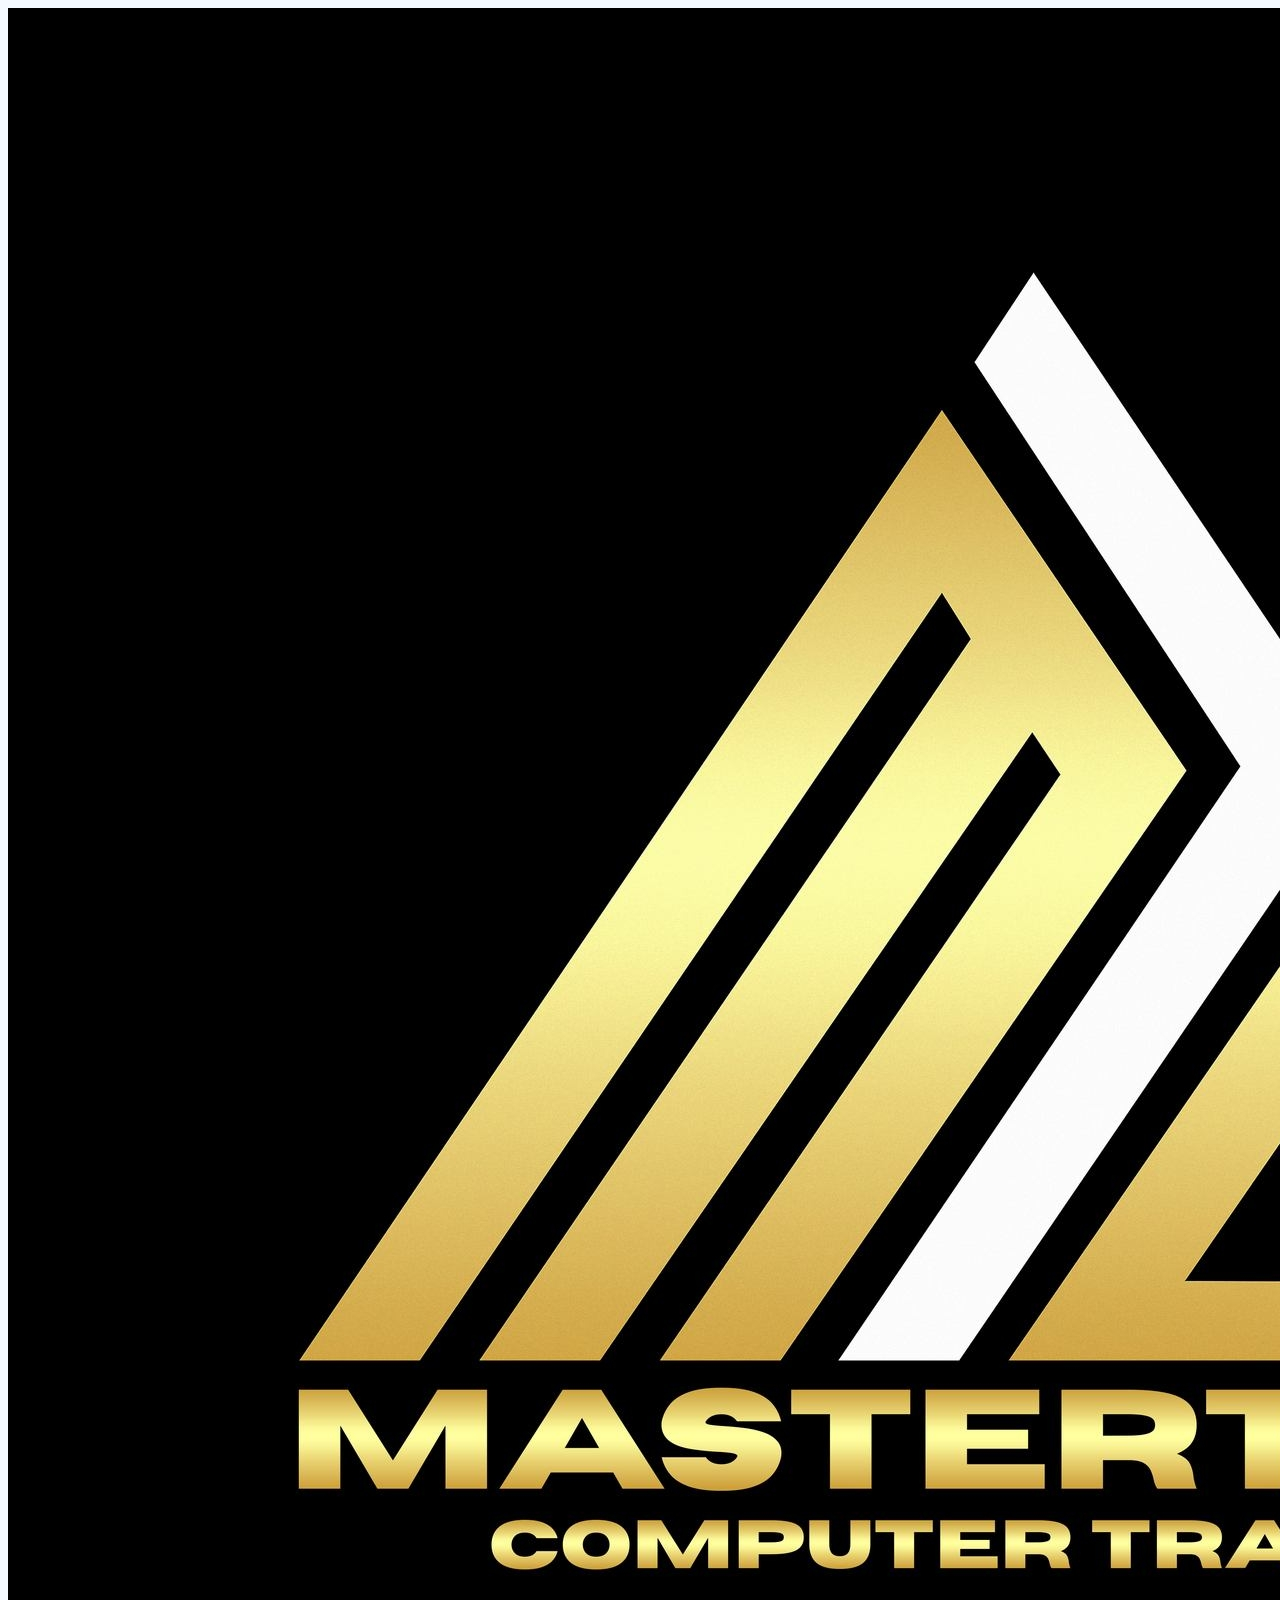
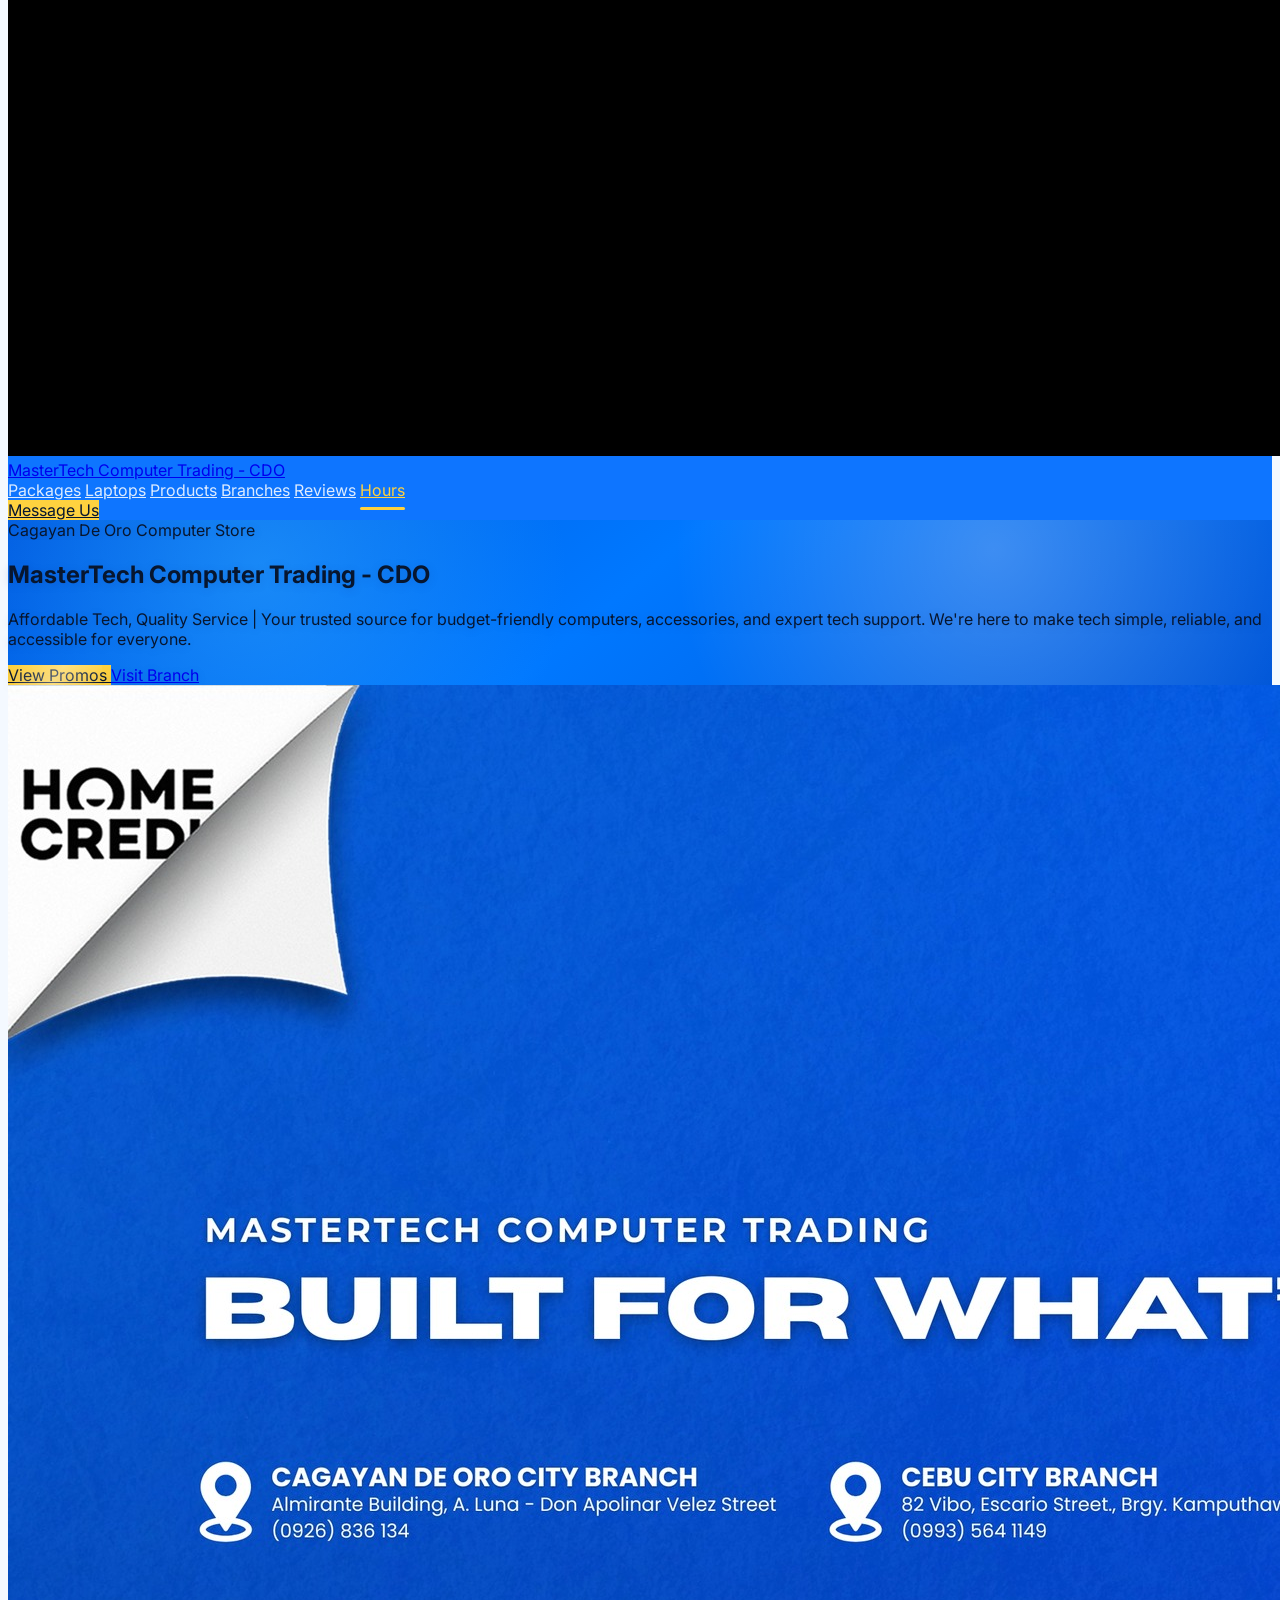
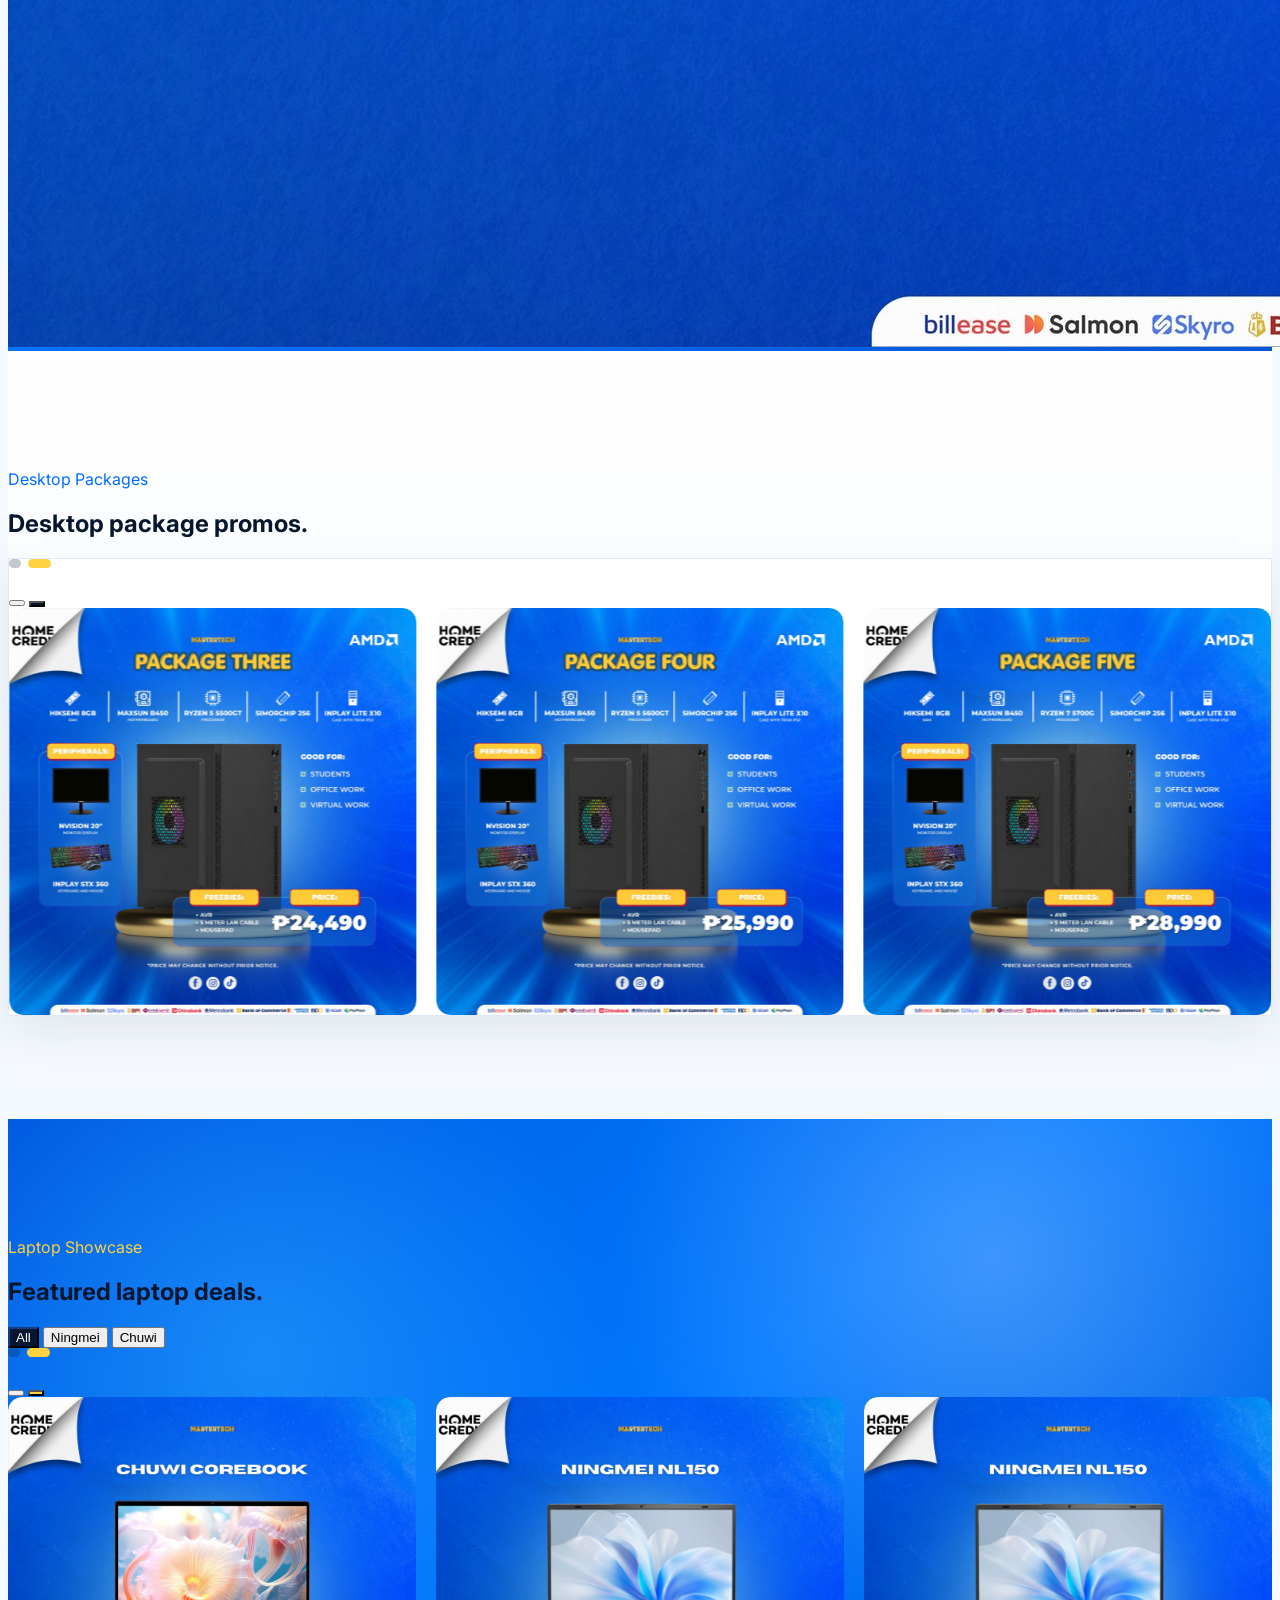
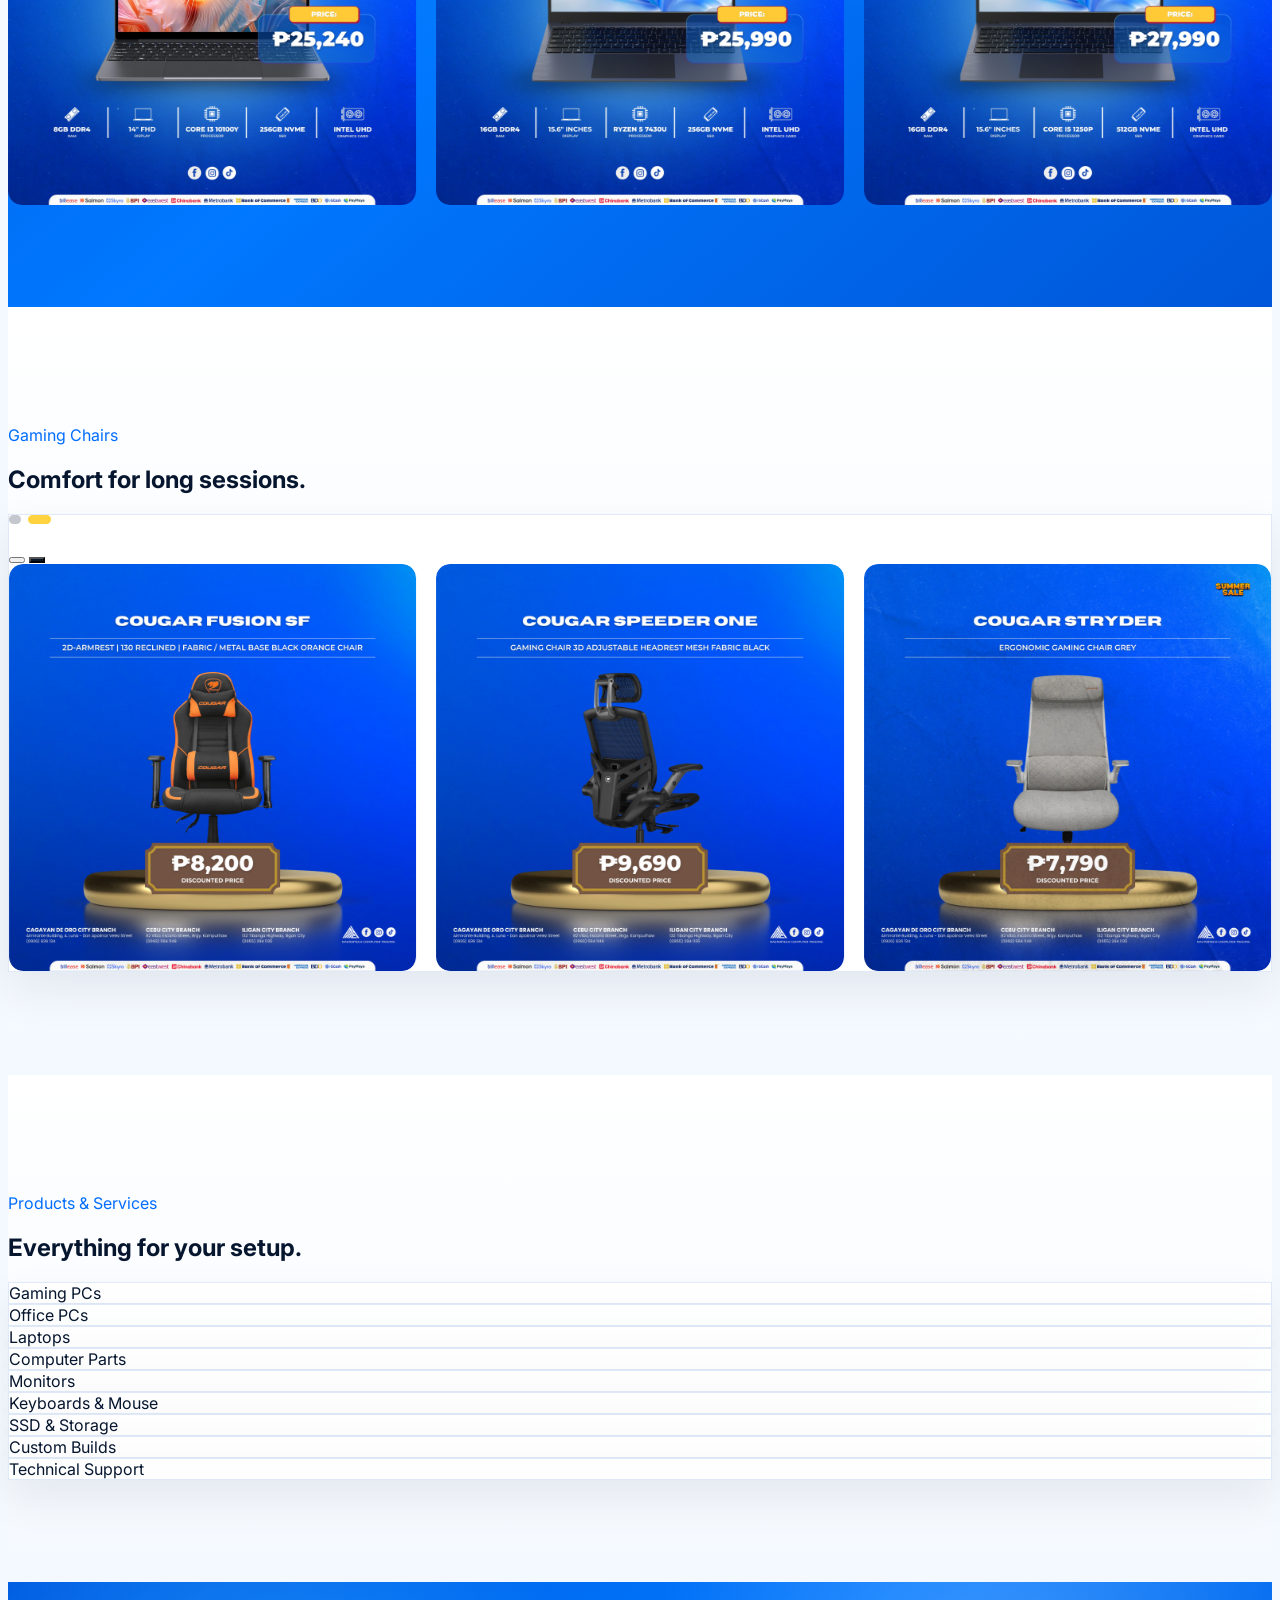
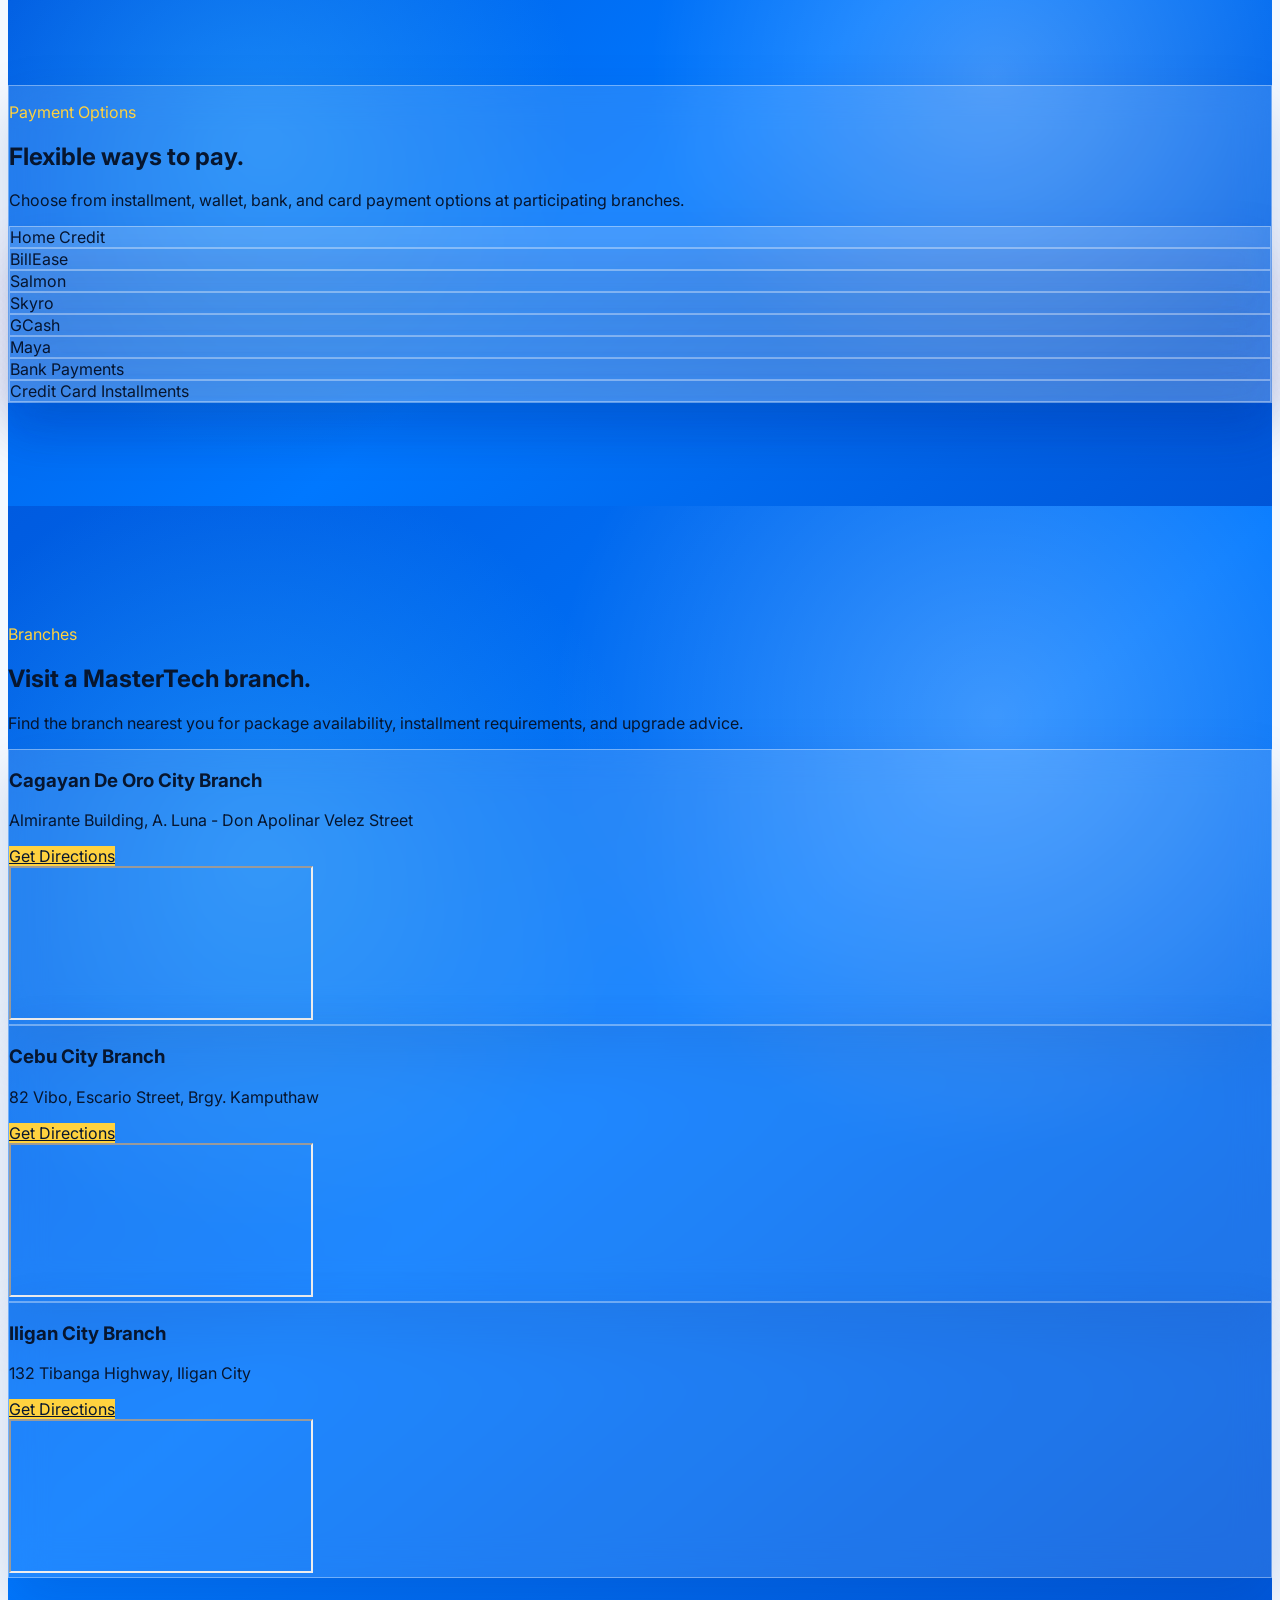
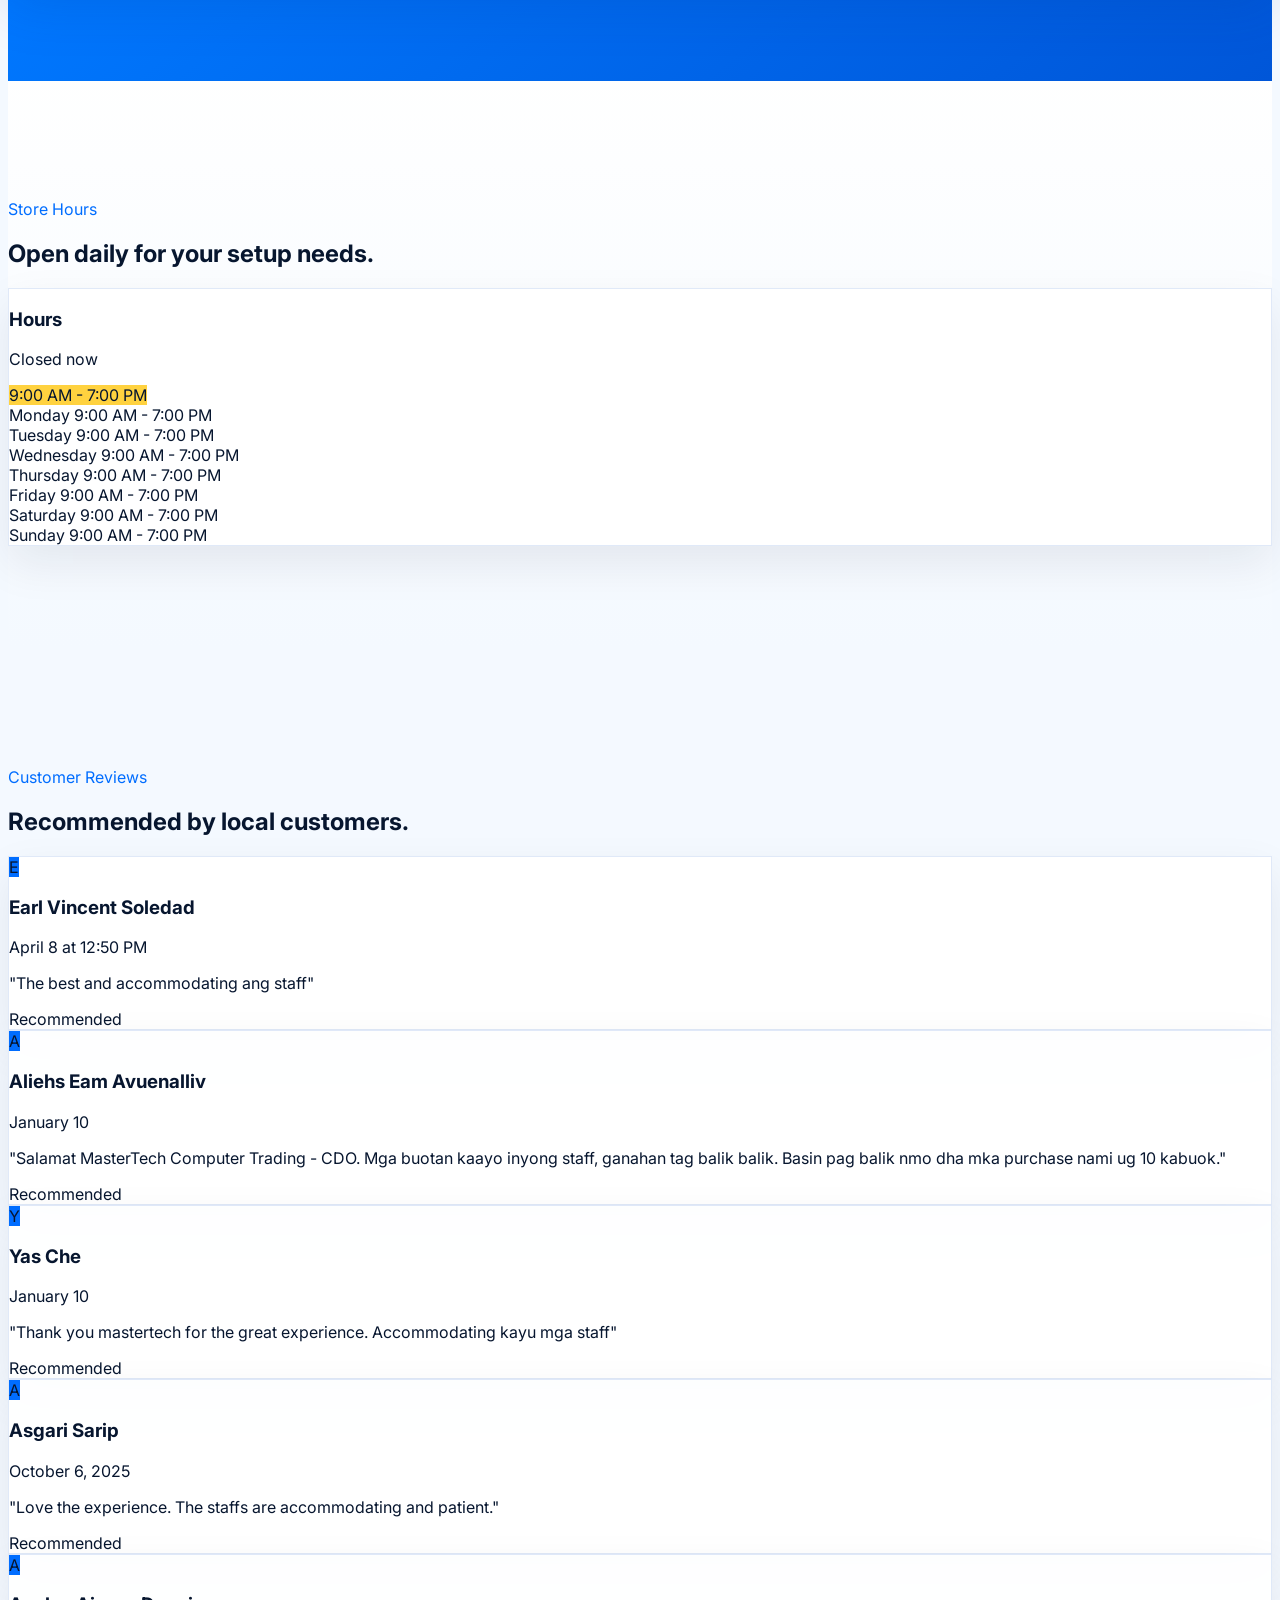
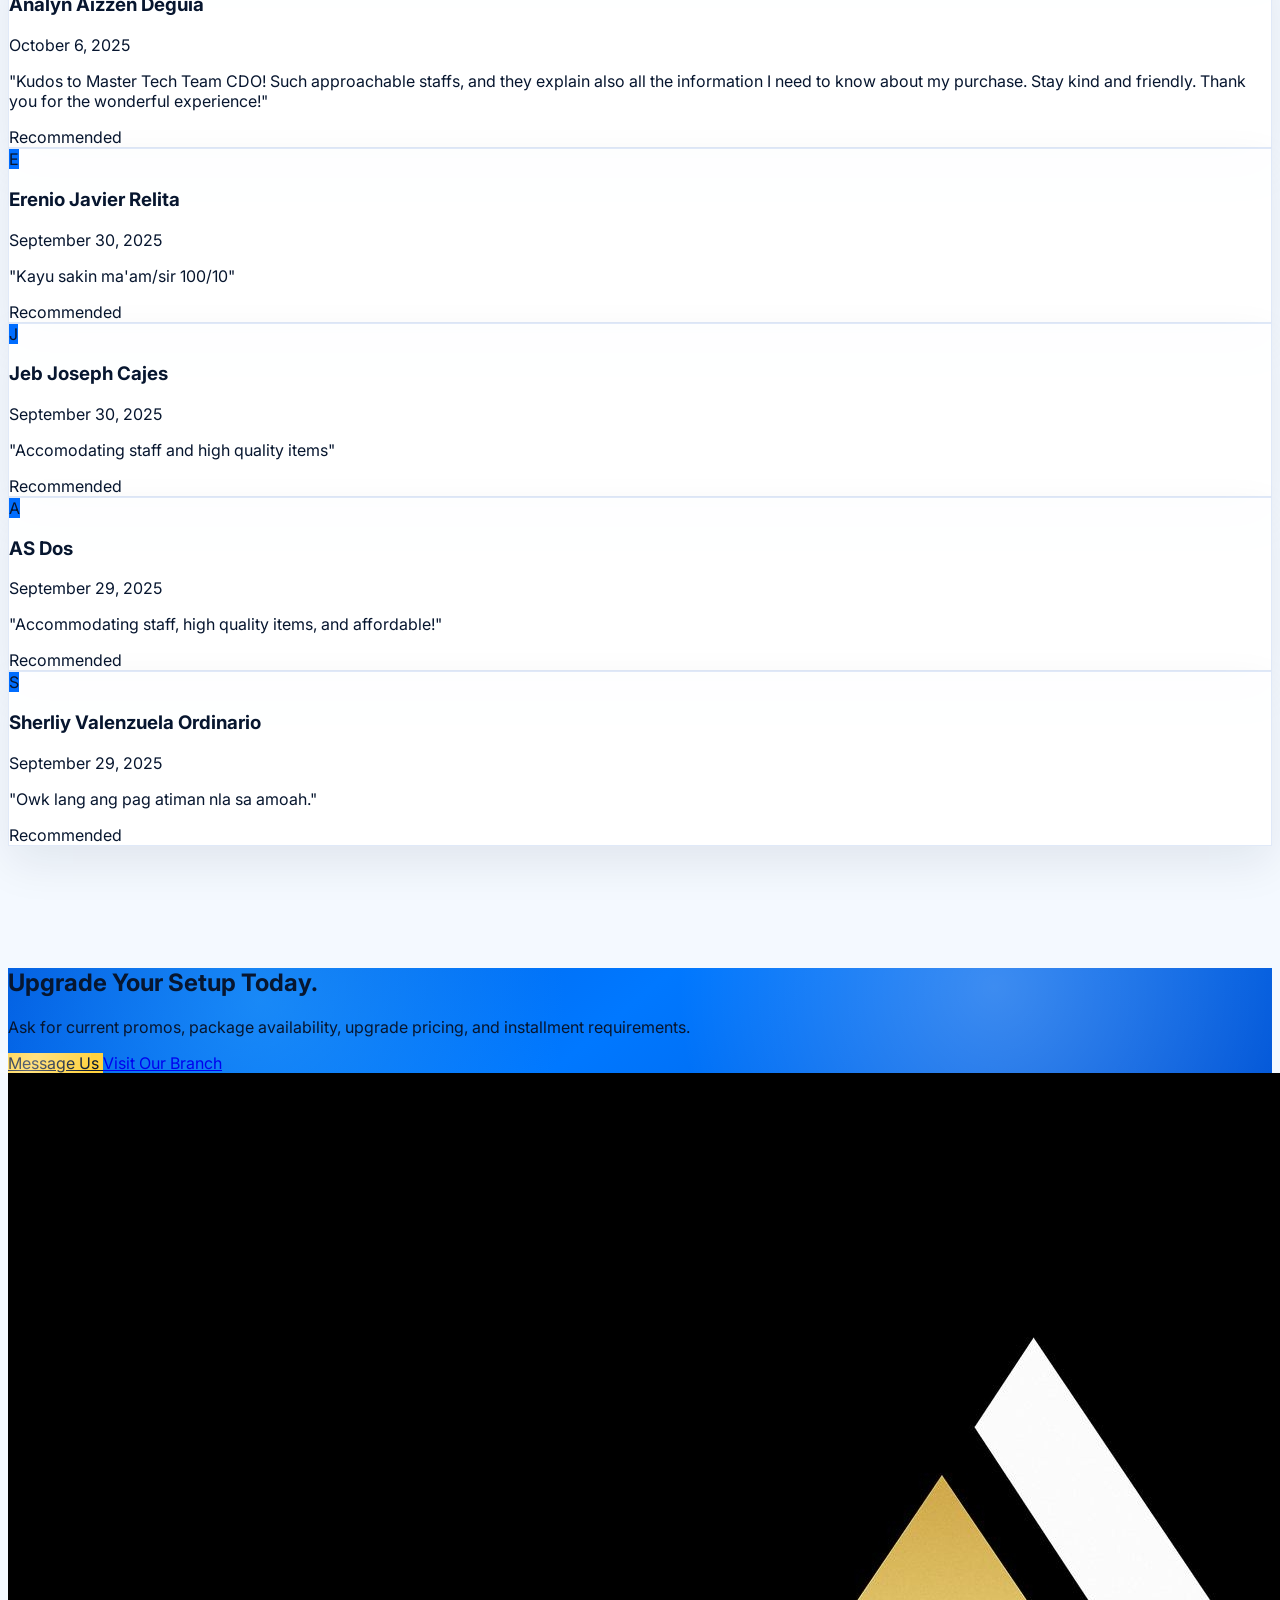
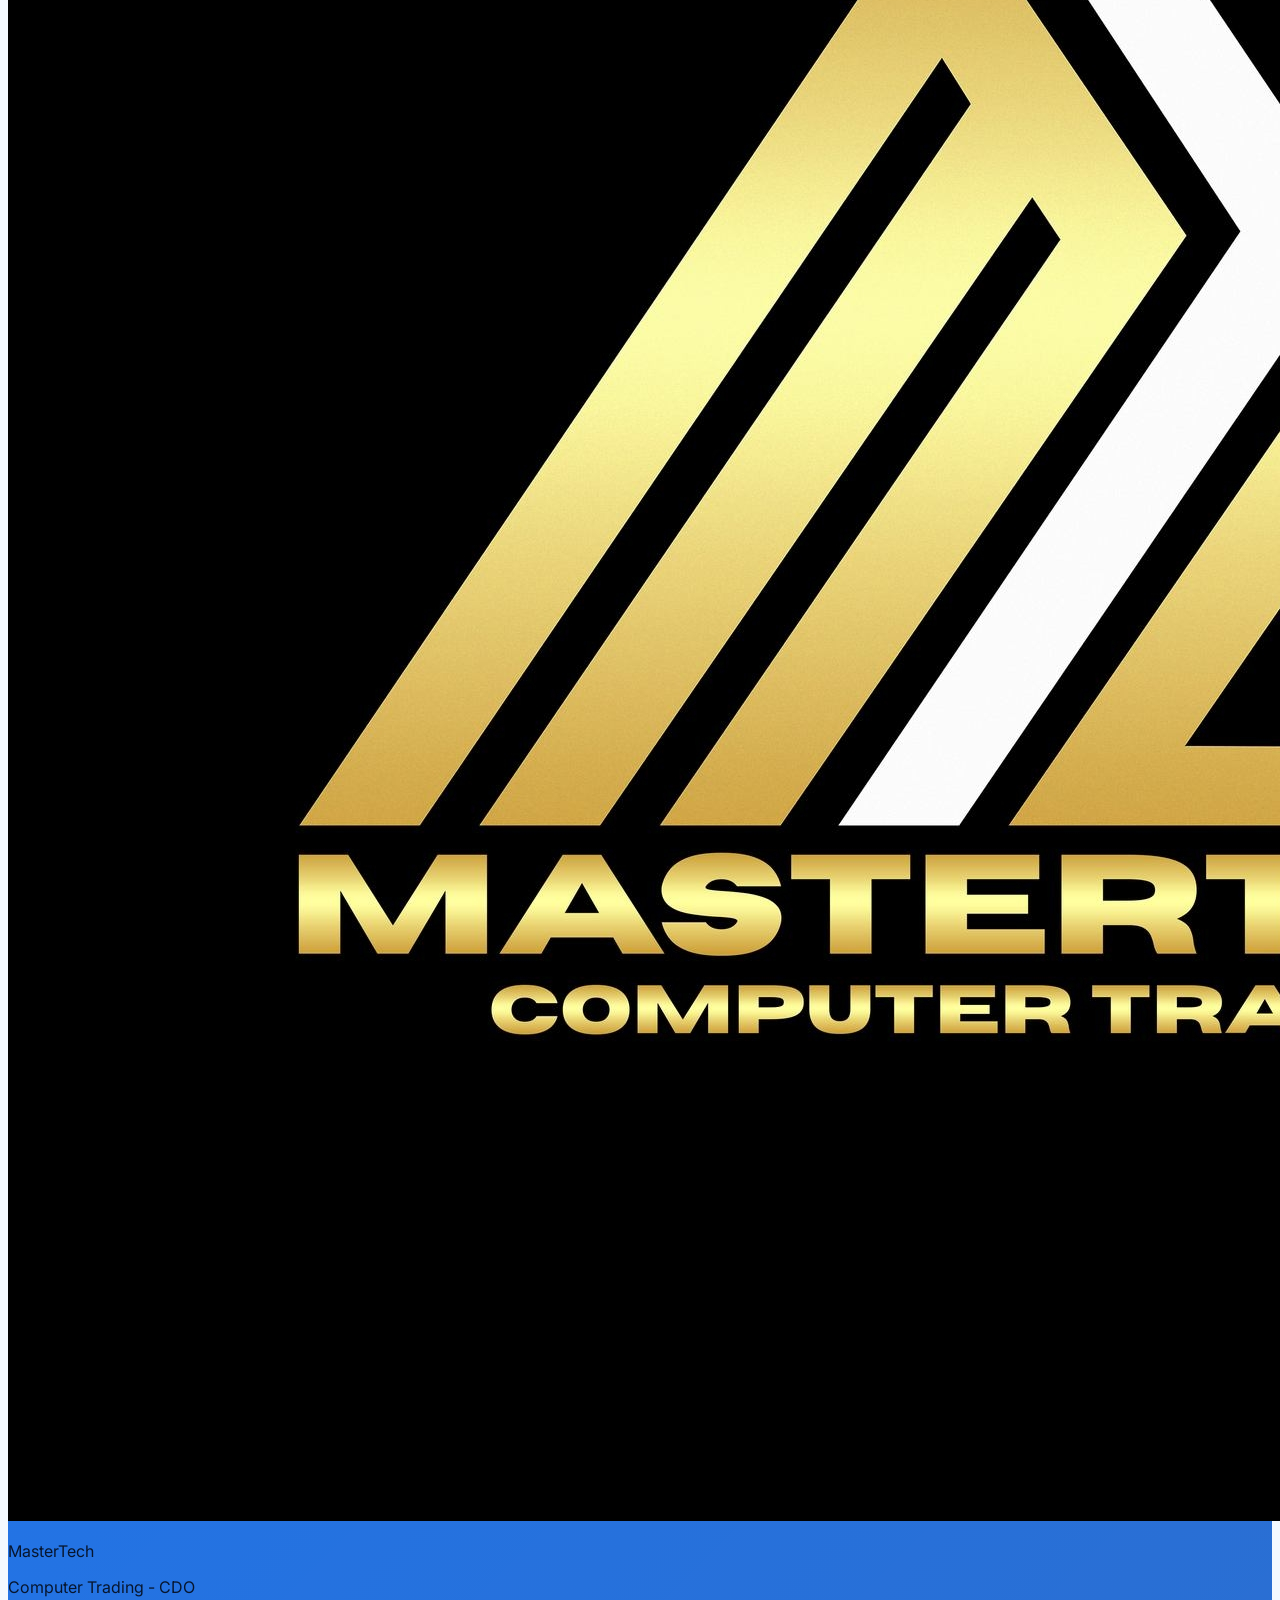
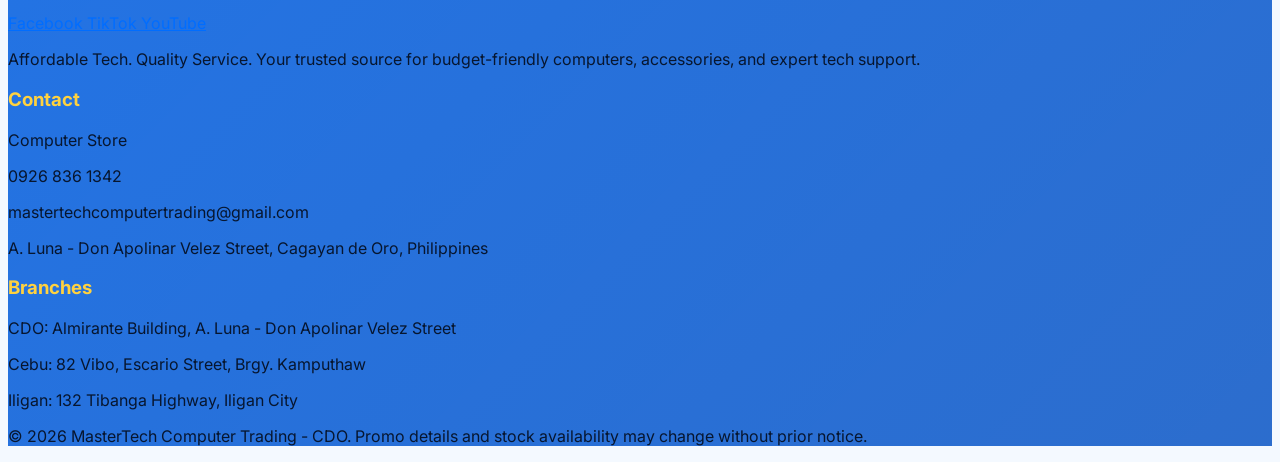
==== index.html @ 81844a00 "first commit" ====
﻿<!doctype html>
<html lang="en">
  <head>
    <meta charset="UTF-8" />
    <meta name="viewport" content="width=device-width, initial-scale=1.0" />
    <title>MasterTech Computer Trading - CDO</title>
    <meta
      name="description"
      content="MasterTech Computer Trading - CDO computer packages, laptops, parts, accessories, payment options, and branches."
    />
    <script src="https://cdn.tailwindcss.com"></script>
    <link rel="preconnect" href="https://fonts.googleapis.com" />
    <link rel="preconnect" href="https://fonts.gstatic.com" crossorigin />
    <link
      href="https://fonts.googleapis.com/css2?family=Inter:wght@500;600;700;800;900&display=swap"
      rel="stylesheet"
    />
    <link href="https://unpkg.com/aos@2.3.1/dist/aos.css" rel="stylesheet" />
    <script>
      tailwind.config = {
        theme: {
          extend: {
            fontFamily: {
              sans: ["Inter", "ui-sans-serif", "system-ui"],
            },
            colors: {
              master: {
                blue: "#006DFF",
                deep: "#004EC2",
                light: "#2DA4FF",
                sky: "#D8EEFF",
                yellow: "#FFD23F",
                ink: "#07162F",
              },
            },
            boxShadow: {
              poster: "0 18px 45px rgba(0, 50, 140, 0.22)",
              product: "0 20px 36px rgba(5, 31, 82, 0.18)",
            },
          },
        },
      };
    </script>
    <link rel="stylesheet" href="styles.css" />
  </head>
  <body>
    <header
      class="fixed inset-x-0 top-0 z-50 border-b border-white/20 bg-master-blue/90 text-white backdrop-blur-xl"
    >
      <nav
        class="mx-auto flex max-w-7xl items-center justify-between px-4 py-3 sm:px-6 lg:px-8"
      >
        <a href="#home" class="flex items-center gap-3">
          <img
            src="assets/logo.jpg"
            alt="MasterTech logo"
            class="h-11 w-11 rounded-xl bg-white object-contain p-1 shadow-md"
          />
          <span class="leading-tight">
            <span class="block text-sm font-black uppercase tracking-wide"
              >MasterTech</span
            >
            <span class="block text-xs font-bold text-white/80"
              >Computer Trading - CDO</span
            >
          </span>
        </a>
        <div class="hidden items-center gap-7 text-sm font-bold md:flex">
          <a href="#packages" class="nav-link">Packages</a>
          <a href="#laptops" class="nav-link">Laptops</a>
          <a href="#services" class="nav-link">Products</a>
          <a href="#branches" class="nav-link">Branches</a>
          <a href="#reviews" class="nav-link">Reviews</a>
          <a href="#hours" class="nav-link">Hours</a>
        </div>
        <a
          href="https://www.facebook.com/MTCT.CDO"
          class="cta-button inline-flex items-center gap-2 rounded-full bg-master-yellow px-5 py-2.5 text-sm font-black text-master-ink shadow-md"
        >
          <i data-lucide="message-circle" class="h-4 w-4"></i>
          Message Us
        </a>
      </nav>
    </header>

    <main>
      <section
        id="home"
        class="blue-poster texture relative overflow-hidden px-4 pb-16 pt-28 text-center text-white sm:px-6 lg:px-8"
      >
        <div class="poster-copy mx-auto max-w-5xl" data-aos="fade-up">
          <div
            class="shine-cycle shine-delay-0 mb-5 inline-flex items-center gap-2 rounded-full border border-white/30 bg-white/15 px-4 py-2 text-xs font-black uppercase tracking-wide backdrop-blur"
          >
            <i data-lucide="cpu" class="h-4 w-4 text-master-yellow"></i>
            Cagayan De Oro Computer Store
          </div>
          <h1
            class="mx-auto max-w-4xl text-5xl font-black leading-[0.98] tracking-normal sm:text-6xl lg:text-7xl"
          >
            MasterTech Computer Trading - CDO
          </h1>
          <p
            class="mx-auto mt-6 max-w-3xl text-lg font-semibold leading-8 text-white/86"
          >
            Affordable Tech, Quality Service | Your trusted source for
            budget-friendly computers, accessories, and expert tech support.
            We're here to make tech simple, reliable, and accessible for
            everyone.
          </p>
          <div class="mt-8 flex flex-col justify-center gap-3 sm:flex-row">
            <a
              href="#packages"
              class="cta-button shine-cycle shine-delay-1 inline-flex items-center justify-center gap-2 rounded-xl bg-master-yellow px-6 py-4 text-sm font-black uppercase text-master-ink shadow-poster"
            >
              View Promos <i data-lucide="arrow-right" class="h-5 w-5"></i>
            </a>
            <a
              href="#branches"
              class="cta-button shine-cycle shine-delay-2 inline-flex items-center justify-center gap-2 rounded-xl border border-white/35 bg-white/15 px-6 py-4 text-sm font-black uppercase text-white backdrop-blur hover:bg-white/22"
            >
              Visit Branch <i data-lucide="map-pin" class="h-5 w-5"></i>
            </a>
          </div>
        </div>
      </section>

      <section class="blue-poster texture">
        <div class="" data-aos="zoom-in">
          <img
            src="assets/hero.jpg"
            alt="MasterTech computer package promotion"
            class="h-auto w-full object-cover"
          />
        </div>
      </section>

      <section id="packages" class="section-pad premium-section">
        <div class="mx-auto max-w-7xl px-4 sm:px-6 lg:px-8">
          <div
            class="mb-10 flex flex-col justify-between gap-5 md:flex-row md:items-end"
            data-aos="fade-up"
          >
            <div>
              <p
                class="text-sm font-black uppercase tracking-wide text-master-blue"
              >
                Desktop Packages
              </p>
              <h2
                class="mt-2 text-4xl font-black tracking-normal text-master-ink sm:text-5xl"
              >
                Desktop package promos.
              </h2>
            </div>
          </div>

          <div
            class="premium-panel rounded-2xl p-4 sm:p-5"
            data-slider="packages"
            data-aos="fade-up"
          >
            <div class="mb-5 flex items-center justify-between gap-3">
              <div
                class="slider-dots"
                data-slider-dots="packages"
                aria-label="Package slider indicators"
              ></div>
              <span
                class="slider-loading"
                data-slider-loading="packages"
                aria-hidden="true"
              ></span>
              <div class="flex gap-2">
                <button
                  class="slider-btn rounded-xl border border-slate-200 bg-white p-3 text-master-ink shadow-sm"
                  type="button"
                  data-slider-prev="packages"
                  aria-label="Previous packages"
                >
                  <i data-lucide="chevron-left" class="h-5 w-5"></i>
                </button>
                <button
                  class="slider-btn rounded-xl bg-master-ink p-3 text-white shadow-sm"
                  type="button"
                  data-slider-next="packages"
                  aria-label="Next packages"
                >
                  <i data-lucide="chevron-right" class="h-5 w-5"></i>
                </button>
              </div>
            </div>
            <div class="slider-viewport">
              <div class="slider-track">
                <div class="slider-item">
                  <img
                    src="assets/package1.jpg"
                    alt="Desktop package promo one"
                    class="promo-image"
                  />
                </div>
                <div class="slider-item">
                  <img
                    src="assets/package2.jpg"
                    alt="Desktop package promo two"
                    class="promo-image"
                  />
                </div>
                <div class="slider-item">
                  <img
                    src="assets/package3.jpg"
                    alt="Desktop package promo three"
                    class="promo-image"
                  />
                </div>
                <div class="slider-item">
                  <img
                    src="assets/package4.jpg"
                    alt="Desktop package promo four"
                    class="promo-image"
                  />
                </div>
                <div class="slider-item">
                  <img
                    src="assets/package5.jpg"
                    alt="Desktop package promo five"
                    class="promo-image"
                  />
                </div>
              </div>
            </div>
          </div>
        </div>
      </section>

      <section
        id="laptops"
        class="blue-poster texture section-pad overflow-hidden text-white"
      >
        <div class="mx-auto max-w-7xl px-4 sm:px-6 lg:px-8">
          <div
            class="mb-10 flex flex-col justify-between gap-4 lg:flex-row lg:items-end"
            data-aos="fade-up"
          >
            <div>
              <p
                class="text-sm font-black uppercase tracking-wide text-master-yellow"
              >
                Laptop Showcase
              </p>
              <h2 class="mt-2 text-4xl font-black tracking-normal sm:text-5xl">
                Featured laptop deals.
              </h2>
            </div>
            <div class="flex flex-wrap gap-2">
              <button
                class="category-btn is-active rounded-xl border border-white/30 bg-white/15 px-4 py-2 text-sm font-black text-white backdrop-blur"
                type="button"
                data-slider-filter="laptops"
                data-category="all"
              >
                All
              </button>
              <button
                class="category-btn rounded-xl border border-white/30 bg-white/15 px-4 py-2 text-sm font-black text-white backdrop-blur"
                type="button"
                data-slider-filter="laptops"
                data-category="ningmei"
              >
                Ningmei
              </button>
              <button
                class="category-btn rounded-xl border border-white/30 bg-white/15 px-4 py-2 text-sm font-black text-white backdrop-blur"
                type="button"
                data-slider-filter="laptops"
                data-category="chuwi"
              >
                Chuwi
              </button>
            </div>
          </div>

          <div
            class="rounded-2xl border border-white/20 bg-white/12 p-4 shadow-poster backdrop-blur-sm"
            data-slider="laptops"
            data-aos="fade-up"
          >
            <div class="mb-5 flex items-center justify-between gap-3">
              <div
                class="slider-dots"
                data-slider-dots="laptops"
                aria-label="Laptop slider indicators"
              ></div>
              <span
                class="slider-loading"
                data-slider-loading="laptops"
                aria-hidden="true"
              ></span>
              <div class="flex gap-2">
                <button
                  class="slider-btn rounded-xl border border-white/30 bg-white p-3 text-master-ink shadow-sm"
                  type="button"
                  data-slider-prev="laptops"
                  aria-label="Previous laptops"
                >
                  <i data-lucide="chevron-left" class="h-5 w-5"></i>
                </button>
                <button
                  class="slider-btn rounded-xl bg-master-yellow p-3 text-master-ink shadow-sm"
                  type="button"
                  data-slider-next="laptops"
                  aria-label="Next laptops"
                >
                  <i data-lucide="chevron-right" class="h-5 w-5"></i>
                </button>
              </div>
            </div>
            <div class="slider-viewport">
              <div class="slider-track">
                <div class="slider-item" data-category="ningmei">
                  <img
                    src="assets/laptop1.jpg"
                    alt="Ningmei laptop promo one"
                    class="promo-image"
                  />
                </div>
                <div class="slider-item" data-category="ningmei">
                  <img
                    src="assets/laptop2.jpg"
                    alt="Ningmei laptop promo two"
                    class="promo-image"
                  />
                </div>
                <div class="slider-item" data-category="chuwi">
                  <img
                    src="assets/laptop3.jpg"
                    alt="Chuwi laptop promo"
                    class="promo-image"
                  />
                </div>
                <div class="slider-item" data-category="ningmei">
                  <img
                    src="assets/laptop4.jpg"
                    alt="Ningmei laptop promo four"
                    class="promo-image"
                  />
                </div>
                <div class="slider-item" data-category="ningmei">
                  <img
                    src="assets/laptop5.jpg"
                    alt="Ningmei laptop promo five"
                    class="promo-image"
                  />
                </div>
              </div>
            </div>
          </div>
        </div>
      </section>

      <section id="chairs" class="section-pad premium-section">
        <div class="mx-auto max-w-7xl px-4 sm:px-6 lg:px-8">
          <div
            class="mb-10 flex flex-col justify-between gap-5 md:flex-row md:items-end"
            data-aos="fade-up"
          >
            <div>
              <p
                class="text-sm font-black uppercase tracking-wide text-master-blue"
              >
                Gaming Chairs
              </p>
              <h2
                class="mt-2 text-4xl font-black tracking-normal text-master-ink sm:text-5xl"
              >
                Comfort for long sessions.
              </h2>
            </div>
          </div>

          <div
            class="premium-panel rounded-2xl p-4 sm:p-5"
            data-slider="chairs"
            data-aos="fade-up"
          >
            <div class="mb-5 flex items-center justify-between gap-3">
              <div
                class="slider-dots"
                data-slider-dots="chairs"
                aria-label="Gaming chair slider indicators"
              ></div>
              <span
                class="slider-loading"
                data-slider-loading="chairs"
                aria-hidden="true"
              ></span>
              <div class="flex gap-2">
                <button
                  class="slider-btn rounded-xl border border-slate-200 bg-white p-3 text-master-ink shadow-sm"
                  type="button"
                  data-slider-prev="chairs"
                  aria-label="Previous gaming chairs"
                >
                  <i data-lucide="chevron-left" class="h-5 w-5"></i>
                </button>
                <button
                  class="slider-btn rounded-xl bg-master-ink p-3 text-white shadow-sm"
                  type="button"
                  data-slider-next="chairs"
                  aria-label="Next gaming chairs"
                >
                  <i data-lucide="chevron-right" class="h-5 w-5"></i>
                </button>
              </div>
            </div>
            <div class="slider-viewport">
              <div class="slider-track">
                <div class="slider-item">
                  <img
                    src="assets/gamingchair1.jpg"
                    alt="Gaming chair promo one"
                    class="promo-image"
                  />
                </div>
                <div class="slider-item">
                  <img
                    src="assets/gamingchair2.jpg"
                    alt="Gaming chair promo two"
                    class="promo-image"
                  />
                </div>
                <div class="slider-item">
                  <img
                    src="assets/gamingchair3.jpg"
                    alt="Gaming chair promo three"
                    class="promo-image"
                  />
                </div>
                <div class="slider-item">
                  <img
                    src="assets/gamingchair4.jpg"
                    alt="Gaming chair promo four"
                    class="promo-image"
                  />
                </div>
                <div class="slider-item">
                  <img
                    src="assets/gamingchair5.jpg"
                    alt="Gaming chair promo five"
                    class="promo-image"
                  />
                </div>
                <div class="slider-item">
                  <img
                    src="assets/gamingchair6.jpg"
                    alt="Gaming chair promo six"
                    class="promo-image"
                  />
                </div>
              </div>
            </div>
          </div>
        </div>
      </section>

      <section id="services" class="section-pad premium-section">
        <div class="mx-auto max-w-7xl px-4 sm:px-6 lg:px-8">
          <div class="mb-10 text-center" data-aos="fade-up">
            <p
              class="text-sm font-black uppercase tracking-wide text-master-blue"
            >
              Products & Services
            </p>
            <h2
              class="mt-2 text-4xl font-black tracking-normal text-master-ink sm:text-5xl"
            >
              Everything for your setup.
            </h2>
          </div>
          <div class="grid gap-4 sm:grid-cols-2 lg:grid-cols-3">
            <service-item icon="gamepad-2" text="Gaming PCs"></service-item>
            <service-item icon="briefcase" text="Office PCs"></service-item>
            <service-item icon="laptop" text="Laptops"></service-item>
            <service-item icon="cpu" text="Computer Parts"></service-item>
            <service-item icon="monitor" text="Monitors"></service-item>
            <service-item
              icon="keyboard"
              text="Keyboards & Mouse"
            ></service-item>
            <service-item icon="hard-drive" text="SSD & Storage"></service-item>
            <service-item icon="settings-2" text="Custom Builds"></service-item>
            <service-item icon="wrench" text="Technical Support"></service-item>
          </div>
        </div>
      </section>

      <section class="section-pad blue-poster texture">
        <div class="mx-auto max-w-7xl px-4 sm:px-6 lg:px-8">
          <div
            class="glass-card-light overflow-hidden rounded-2xl text-white"
            data-aos="zoom-in"
          >
            <div class="grid lg:grid-cols-[0.9fr_1.1fr]">
              <div class="p-6 sm:p-8 lg:p-10">
                <p
                  class="text-sm font-black uppercase tracking-wide text-master-yellow"
                >
                  Payment Options
                </p>
                <h2 class="mt-2 text-3xl font-black sm:text-4xl">
                  Flexible ways to pay.
                </h2>
                <p
                  class="mt-4 max-w-md text-sm font-semibold leading-7 text-white/82"
                >
                  Choose from installment, wallet, bank, and card payment
                  options at participating branches.
                </p>
                <div class="mt-8 grid max-w-sm grid-cols-3 gap-3 text-center">
                  <span class="rounded-xl bg-white/15 p-4 backdrop-blur"
                    ><i
                      data-lucide="wallet-cards"
                      class="mx-auto h-6 w-6 text-master-yellow"
                    ></i
                  ></span>
                  <span class="rounded-xl bg-white/15 p-4 backdrop-blur"
                    ><i
                      data-lucide="credit-card"
                      class="mx-auto h-6 w-6 text-master-yellow"
                    ></i
                  ></span>
                  <span class="rounded-xl bg-white/15 p-4 backdrop-blur"
                    ><i
                      data-lucide="landmark"
                      class="mx-auto h-6 w-6 text-master-yellow"
                    ></i
                  ></span>
                </div>
              </div>
              <div
                class="grid gap-3 p-6 backdrop-blur sm:grid-cols-2 sm:p-8 lg:p-10"
              >
                <pay-option text="Home Credit"></pay-option>
                <pay-option text="BillEase"></pay-option>
                <pay-option text="Salmon"></pay-option>
                <pay-option text="Skyro"></pay-option>
                <pay-option text="GCash"></pay-option>
                <pay-option text="Maya"></pay-option>
                <pay-option text="Bank Payments"></pay-option>
                <pay-option text="Credit Card Installments"></pay-option>
              </div>
            </div>
          </div>
        </div>
      </section>

      <section id="branches" class="blue-poster texture section-pad text-white">
        <div class="mx-auto max-w-7xl px-4 sm:px-6 lg:px-8">
          <div class="mb-10 max-w-3xl" data-aos="fade-up">
            <p
              class="text-sm font-black uppercase tracking-wide text-master-yellow"
            >
              Branches
            </p>
            <h2 class="mt-2 text-4xl font-black tracking-normal sm:text-5xl">
              Visit a MasterTech branch.
            </h2>
            <p class="mt-4 text-base font-semibold leading-7 text-white/78">
              Find the branch nearest you for package availability, installment
              requirements, and upgrade advice.
            </p>
          </div>
          <div class="grid gap-6">
            <branch-card
              city="Cagayan De Oro City Branch"
              address="Almirante Building, A. Luna - Don Apolinar Velez Street"
              map="Almirante Building, A. Luna Don Apolinar Velez Street, Cagayan de Oro, Philippines"
            ></branch-card>
            <branch-card
              city="Cebu City Branch"
              address="82 Vibo, Escario Street, Brgy. Kamputhaw"
              map="82 Vibo, Escario Street, Brgy. Kamputhaw, Cebu City, Philippines"
            ></branch-card>
            <branch-card
              city="Iligan City Branch"
              address="132 Tibanga Highway, Iligan City"
              map="132 Tibanga Highway, Iligan City, Philippines"
            ></branch-card>
          </div>
        </div>
      </section>

      <section id="hours" class="section-pad premium-section">
        <div class="mx-auto max-w-5xl px-4 text-center sm:px-6 lg:px-8">
          <div data-aos="fade-up">
            <p
              class="text-sm font-black uppercase tracking-wide text-master-blue"
            >
              Store Hours
            </p>
            <h2
              class="mx-auto mt-2 max-w-4xl text-4xl font-black tracking-normal text-master-ink sm:text-5xl"
            >
              Open daily for your setup needs.
            </h2>
          </div>
          <div
            class="premium-panel mx-auto mt-10 max-w-4xl rounded-2xl p-5 text-left sm:p-6"
            data-aos="fade-up"
            data-aos-delay="100"
          >
            <div
              class="mb-5 flex items-center justify-between border-b border-blue-100 pb-5"
            >
              <div class="flex items-center gap-3">
                <span
                  class="grid h-11 w-11 place-items-center rounded-xl bg-master-blue text-white"
                  ><i data-lucide="clock" class="h-5 w-5"></i
                ></span>
                <div>
                  <h3 class="text-xl font-black text-master-ink">Hours</h3>
                  <p class="text-sm font-bold text-red-500" data-hours-status>
                    Closed now
                  </p>
                </div>
              </div>
              <span
                class="rounded-xl bg-master-yellow px-4 py-2 text-sm font-black text-master-ink"
                >9:00 AM - 7:00 PM</span
              >
            </div>
            <div
              class="grid gap-3 text-sm font-bold text-slate-700 sm:grid-cols-2"
            >
              <schedule-row
                day="Monday"
                time="9:00 AM - 7:00 PM"
              ></schedule-row>
              <schedule-row
                day="Tuesday"
                time="9:00 AM - 7:00 PM"
              ></schedule-row>
              <schedule-row
                day="Wednesday"
                time="9:00 AM - 7:00 PM"
              ></schedule-row>
              <schedule-row
                day="Thursday"
                time="9:00 AM - 7:00 PM"
              ></schedule-row>
              <schedule-row
                day="Friday"
                time="9:00 AM - 7:00 PM"
              ></schedule-row>
              <schedule-row
                day="Saturday"
                time="9:00 AM - 7:00 PM"
              ></schedule-row>
              <schedule-row
                day="Sunday"
                time="9:00 AM - 7:00 PM"
              ></schedule-row>
            </div>
          </div>
        </div>
      </section>

      <section id="reviews" class="section-pad bg-white">
        <div class="mx-auto max-w-7xl px-4 sm:px-6 lg:px-8">
          <div
            class="mb-10 flex flex-col justify-between gap-4 lg:flex-row lg:items-end"
            data-aos="fade-up"
          >
            <div>
              <p
                class="text-sm font-black uppercase tracking-wide text-master-blue"
              >
                Customer Reviews
              </p>
              <h2
                class="mt-2 text-4xl font-black tracking-normal text-master-ink sm:text-5xl"
              >
                Recommended by local customers.
              </h2>
            </div>
          </div>

          <div class="grid gap-5 md:grid-cols-2 xl:grid-cols-3">
            <review-card
              name="Earl Vincent Soledad"
              date="April 8 at 12:50 PM"
              quote="The best and accommodating ang staff"
            ></review-card>
            <review-card
              name="Aliehs Eam Avuenalliv"
              date="January 10"
              quote="Salamat MasterTech Computer Trading - CDO. Mga buotan kaayo inyong staff, ganahan tag balik balik. Basin pag balik nmo dha mka purchase nami ug 10 kabuok."
            ></review-card>
            <review-card
              name="Yas Che"
              date="January 10"
              quote="Thank you mastertech for the great experience. Accommodating kayu mga staff"
            ></review-card>
            <review-card
              name="Asgari Sarip"
              date="October 6, 2025"
              quote="Love the experience. The staffs are accommodating and patient."
            ></review-card>
            <review-card
              name="Analyn Aizzen Deguia"
              date="October 6, 2025"
              quote="Kudos to Master Tech Team CDO! Such approachable staffs, and they explain also all the information I need to know about my purchase. Stay kind and friendly. Thank you for the wonderful experience!"
            ></review-card>
            <review-card
              name="Erenio Javier Relita"
              date="September 30, 2025"
              quote="Kayu sakin ma'am/sir 100/10"
            ></review-card>
            <review-card
              name="Jeb Joseph Cajes"
              date="September 30, 2025"
              quote="Accomodating staff and high quality items"
            ></review-card>
            <review-card
              name="AS Dos"
              date="September 29, 2025"
              quote="Accommodating staff, high quality items, and affordable!"
            ></review-card>
            <review-card
              name="Sherliy Valenzuela Ordinario"
              date="September 29, 2025"
              quote="Owk lang ang pag atiman nla sa amoah."
            ></review-card>
          </div>
        </div>
      </section>

      <section
        id="cta"
        class="blue-poster texture px-4 py-16 text-white sm:px-6 lg:px-8"
      >
        <div
          class="mx-auto flex max-w-5xl flex-col items-center text-center"
          data-aos="fade-up"
        >
          <h2 class="text-4xl font-black tracking-normal sm:text-6xl">
            Upgrade Your Setup Today.
          </h2>
          <p
            class="mt-4 max-w-xl text-base font-semibold leading-7 text-white/80"
          >
            Ask for current promos, package availability, upgrade pricing, and
            installment requirements.
          </p>
          <div class="mt-8 flex flex-col gap-3 sm:flex-row">
            <a
              href="https://www.facebook.com/MTCT.CDO"
              class="cta-button inline-flex items-center justify-center gap-2 rounded-xl bg-master-yellow px-6 py-4 text-sm font-black uppercase text-master-ink shadow-poster"
            >
              <i data-lucide="message-circle" class="h-5 w-5"></i> Message Us
            </a>
            <a
              href="#branches"
              class="cta-button inline-flex items-center justify-center gap-2 rounded-xl border border-white/35 bg-white/15 px-6 py-4 text-sm font-black uppercase text-white backdrop-blur"
            >
              <i data-lucide="store" class="h-5 w-5"></i> Visit Our Branch
            </a>
          </div>
        </div>
      </section>
    </main>

    <footer class="glass-footer texture text-white">
      <div class="mx-auto max-w-7xl px-4 py-12 sm:px-6 lg:px-8">
        <div class="grid gap-8 lg:grid-cols-[1.15fr_1fr_1fr]">
          <div>
            <div class="flex items-center gap-3">
              <img
                src="assets/logo.jpg"
                alt="MasterTech logo"
                class="h-12 w-12 rounded-xl bg-white object-contain p-1"
              />
              <div>
                <p class="font-black uppercase">MasterTech</p>
                <p class="text-sm font-bold text-white/70">
                  Computer Trading - CDO
                </p>
              </div>
            </div>
            <div class="mt-5 flex flex-wrap gap-3">
              <a
                aria-label="Facebook"
                class="inline-flex items-center gap-2 rounded-full bg-white px-4 py-2 text-sm font-black text-master-blue transition hover:-translate-y-1 hover:bg-master-yellow hover:text-master-ink"
                href="https://www.facebook.com/MTCT.CDO"
                target="_blank"
                rel="noopener"
                ><i data-lucide="messages-square" class="h-4 w-4"></i> Facebook
              </a>
              <a
                aria-label="TikTok"
                class="inline-flex items-center gap-2 rounded-full bg-white px-4 py-2 text-sm font-black text-master-blue transition hover:-translate-y-1 hover:bg-master-yellow hover:text-master-ink"
                href="https://tiktok.com/@mastertechcomputer"
                target="_blank"
                rel="noopener"
                ><i data-lucide="music-2" class="h-4 w-4"></i> TikTok
              </a>
              <a
                aria-label="YouTube"
                class="inline-flex items-center gap-2 rounded-full bg-white px-4 py-2 text-sm font-black text-master-blue transition hover:-translate-y-1 hover:bg-master-yellow hover:text-master-ink"
                href="https://youtube.com/@mastertechcomputer"
                target="_blank"
                rel="noopener"
                ><i data-lucide="circle-play" class="h-4 w-4"></i> YouTube
              </a>
            </div>
            <p class="mt-5 text-sm font-semibold leading-7 text-white/70">
              Affordable Tech. Quality Service. Your trusted source for
              budget-friendly computers, accessories, and expert tech support.
            </p>
          </div>

          <div>
            <h3 class="font-black text-master-yellow">Contact</h3>
            <div
              class="mt-4 grid gap-3 text-sm font-semibold leading-6 text-white/72"
            >
              <p class="flex gap-3">
                <i
                  data-lucide="store"
                  class="mt-1 h-4 w-4 shrink-0 text-master-yellow"
                ></i
                ><span>Computer Store</span>
              </p>
              <p class="flex gap-3">
                <i
                  data-lucide="phone"
                  class="mt-1 h-4 w-4 shrink-0 text-master-yellow"
                ></i
                ><span>0926 836 1342</span>
              </p>
              <p class="flex gap-3">
                <i
                  data-lucide="mail"
                  class="mt-1 h-4 w-4 shrink-0 text-master-yellow"
                ></i
                ><span class="break-all"
                  >mastertechcomputertrading@gmail.com</span
                >
              </p>
              <p class="flex gap-3">
                <i
                  data-lucide="map-pin"
                  class="mt-1 h-4 w-4 shrink-0 text-master-yellow"
                ></i
                ><span
                  >A. Luna - Don Apolinar Velez Street, Cagayan de Oro,
                  Philippines</span
                >
              </p>
            </div>
          </div>

          <div>
            <h3 class="font-black text-master-yellow">Branches</h3>
            <p class="mt-3 text-sm font-semibold leading-6 text-white/70">
              CDO: Almirante Building, A. Luna - Don Apolinar Velez Street
            </p>
            <p class="mt-2 text-sm font-semibold leading-6 text-white/70">
              Cebu: 82 Vibo, Escario Street, Brgy. Kamputhaw
            </p>
            <p class="mt-2 text-sm font-semibold leading-6 text-white/70">
              Iligan: 132 Tibanga Highway, Iligan City
            </p>
          </div>
        </div>
        <p
          class="mt-8 border-t text-center border-white/10 pt-6 text-xs font-bold text-white/60"
        >
          &copy; 2026 MasterTech Computer Trading - CDO. Promo details and stock
          availability may change without prior notice.
        </p>
      </div>
    </footer>

    <div
      class="preview-modal"
      id="imagePreview"
      aria-hidden="true"
      role="dialog"
      aria-label="Promo image preview"
    >
      <button
        class="absolute right-5 top-5 grid h-11 w-11 place-items-center rounded-full bg-white text-master-ink shadow-lg"
        type="button"
        data-preview-close
        aria-label="Close preview"
      >
        <i data-lucide="x" class="h-5 w-5"></i>
      </button>
      <img src="" alt="" data-preview-image />
    </div>

    <script src="https://unpkg.com/aos@2.3.1/dist/aos.js"></script>
    <script src="https://unpkg.com/lucide@latest/dist/umd/lucide.js"></script>
    <script src="script.js"></script>
  </body>
</html>
---- styles.css ----
﻿html {
        scroll-behavior: smooth;
        scroll-padding-top: 92px;
      }
      section[id] {
        scroll-margin-top: 92px;
      }
      body {
        font-family: "Inter", system-ui, sans-serif;
        background: #f4f9ff;
        color: #07162f;
      }
      .blue-poster {
        background:
          radial-gradient(
            circle at 78% 18%,
            rgba(255, 255, 255, 0.24),
            transparent 32%
          ),
          radial-gradient(
            circle at 20% 30%,
            rgba(45, 164, 255, 0.55),
            transparent 30%
          ),
          linear-gradient(140deg, #005be0 0%, #0078ff 48%, #0056d8 100%) !important;
      }
      html:not(.aos-ready) [data-aos] {
        opacity: 1 !important;
        transform: none !important;
      }
      .bg-master-blue {
        background-color: #006dff !important;
      }
      .bg-master-blue\/90 {
        background-color: rgba(0, 109, 255, 0.94) !important;
      }
      .bg-master-deep {
        background-color: #004ec2 !important;
      }
      .bg-master-light {
        background-color: #2da4ff !important;
      }
      .bg-master-sky {
        background-color: #d8eeff !important;
      }
      .bg-master-yellow {
        background-color: #ffd23f !important;
      }
      .bg-master-ink {
        background-color: #07162f !important;
      }
      .text-master-blue {
        color: #006dff !important;
      }
      .text-master-yellow {
        color: #ffd23f !important;
      }
      .text-master-ink {
        color: #07162f !important;
      }
      .border-master-blue {
        border-color: #006dff !important;
      }
      .border-master-light\/70 {
        border-color: rgba(45, 164, 255, 0.7) !important;
      }
      .border-master-yellow\/70 {
        border-color: rgba(255, 210, 63, 0.7) !important;
      }
      .border-master-yellow\/80 {
        border-color: rgba(255, 210, 63, 0.8) !important;
      }
      .border-master-light\/80 {
        border-color: rgba(45, 164, 255, 0.8) !important;
      }
      .border-master-ink {
        border-color: #07162f !important;
      }
      .poster-copy {
        text-shadow: 0 2px 10px rgba(0, 46, 134, 0.18);
      }
      .paper-corner::before {
        content: "";
        position: absolute;
        top: 0;
        left: 0;
        width: 112px;
        height: 112px;
        background: linear-gradient(
          135deg,
          #fff 0 50%,
          rgba(255, 255, 255, 0.72) 51% 62%,
          transparent 63%
        );
        border-top-left-radius: 28px;
        pointer-events: none;
      }
      .texture {
        background-image:
          linear-gradient(rgba(255, 255, 255, 0.055) 1px, transparent 1px),
          linear-gradient(
            90deg,
            rgba(255, 255, 255, 0.045) 1px,
            transparent 1px
          );
        background-size: 28px 28px;
      }
      .price-tag {
        box-shadow:
          inset 0 -4px 0 rgba(160, 85, 0, 0.18),
          0 10px 24px rgba(0, 54, 148, 0.18);
      }
      .pc-tower {
        background: linear-gradient(145deg, #0a1223, #172847);
      }
      .monitor-screen {
        background:
          linear-gradient(135deg, rgba(255, 255, 255, 0.18), transparent 24%),
          linear-gradient(135deg, #0f1830, #101f3d 52%, #23355f);
      }
      .laptop-screen {
        background:
          radial-gradient(circle at 35% 28%, #ffd9b0, transparent 25%),
          radial-gradient(circle at 65% 40%, #b9e9ff, transparent 28%),
          linear-gradient(135deg, #f7d7e3, #82d9f4 46%, #fff1cf);
      }
      .section-pad {
        padding-top: clamp(4rem, 8vw, 7rem);
        padding-bottom: clamp(4rem, 8vw, 7rem);
      }
      .premium-section {
        background: linear-gradient(
          180deg,
          rgba(255, 255, 255, 0.96),
          rgba(244, 249, 255, 0.98)
        );
      }
      .premium-panel {
        border: 1px solid rgba(0, 76, 194, 0.12);
        background: rgba(255, 255, 255, 0.92);
        box-shadow: 0 18px 42px rgba(7, 22, 47, 0.08);
      }
      .glass-card {
        border: 1px solid rgba(255, 255, 255, 0.34);
        background: rgba(255, 255, 255, 0.18);
        box-shadow: 0 22px 48px rgba(7, 22, 47, 0.18);
        backdrop-filter: blur(18px);
      }
      .glass-card-light {
        border: 1px solid rgba(255, 255, 255, 0.36);
        background: rgba(255, 255, 255, 0.12);
        box-shadow: 0 24px 52px rgba(0, 50, 140, 0.18);
        backdrop-filter: blur(18px);
      }
      .glass-footer {
        background:
          linear-gradient(
            135deg,
            rgba(0, 109, 255, 0.9),
            rgba(0, 78, 194, 0.82)
          ),
          radial-gradient(
            circle at 18% 20%,
            rgba(255, 255, 255, 0.22),
            transparent 34%
          );
      }
      .slider-viewport {
        overflow: hidden;
      }
      .slider-track {
        display: flex;
        gap: 1.25rem;
        transition: transform 420ms ease;
        will-change: transform;
      }
      .slider-item {
        flex: 0 0 100%;
      }
      @media (min-width: 768px) {
        .slider-item {
          flex-basis: calc((100% - 1.25rem) / 2);
        }
      }
      @media (min-width: 1024px) {
        .slider-item {
          flex-basis: calc((100% - 2.5rem) / 3);
        }
      }
      .promo-image {
        width: 100%;
        display: block;
        border-radius: 14px;
        box-shadow: 0 20px 38px rgba(7, 22, 47, 0.16);
        cursor: pointer;
        transition:
          transform 220ms ease,
          box-shadow 220ms ease,
          filter 220ms ease;
      }
      .promo-image:hover {
        transform: translateY(-6px) scale(1.014);
        box-shadow: 0 28px 55px rgba(7, 22, 47, 0.24);
        filter: saturate(1.05) contrast(1.02);
      }
      .slider-item {
        border-radius: 14px;
        overflow: hidden;
        position: relative;
      }
      .slider-item::after {
        content: "";
        position: absolute;
        inset: 0;
        border-radius: inherit;
        background: linear-gradient(
          120deg,
          transparent 35%,
          rgba(255, 255, 255, 0.38) 50%,
          transparent 65%
        );
        transform: translateX(-130%);
        transition: transform 520ms ease;
        pointer-events: none;
      }
      .slider-item:hover::after {
        transform: translateX(130%);
      }
      .slider-btn,
      .category-btn {
        transition:
          transform 180ms ease,
          background-color 180ms ease,
          color 180ms ease;
      }
      .category-btn:hover {
        transform: translateY(-3px);
        background: rgba(255, 255, 255, 0.28) !important;
        box-shadow: 0 14px 30px rgba(7, 22, 47, 0.16);
      }
      .slider-btn:hover {
        transform: translateY(-3px);
      }
      .category-btn.is-active {
        background: #07162f !important;
        color: #fff !important;
        border-color: #07162f !important;
      }
      .category-btn.is-active:hover {
        background: #07162f !important;
      }
      .slider-dots {
        display: flex;
        align-items: center;
        gap: 0.45rem;
      }
      .slider-dot {
        width: 0.55rem;
        height: 0.55rem;
        border-radius: 999px;
        border: 0;
        background: rgba(7, 22, 47, 0.24);
        transition:
          width 180ms ease,
          background-color 180ms ease,
          transform 180ms ease;
      }
      .slider-dot.is-active {
        width: 1.45rem;
        background: #ffd23f;
      }
      .slider-loading {
        width: 0.9rem;
        height: 0.9rem;
        border-radius: 999px;
        border: 2px solid rgba(255, 210, 63, 0.28);
        border-top-color: #ffd23f;
        opacity: 0;
        animation: sliderSpin 0.7s linear infinite;
        transition: opacity 160ms ease;
      }
      .slider-loading.is-active {
        opacity: 1;
      }
      @keyframes sliderSpin {
        to {
          transform: rotate(360deg);
        }
      }
      .slider-btn:disabled {
        cursor: not-allowed;
        opacity: 0.38;
        transform: none;
      }
      .preview-modal {
        position: fixed;
        inset: 0;
        z-index: 80;
        display: none;
        align-items: center;
        justify-content: center;
        padding: 1.25rem;
        background: rgba(3, 10, 24, 0.82);
        backdrop-filter: blur(10px);
      }
      .preview-modal.is-open {
        display: flex;
      }
      .preview-modal img {
        max-height: min(88vh, 980px);
        max-width: min(94vw, 1120px);
        border-radius: 14px;
        box-shadow: 0 30px 80px rgba(0, 0, 0, 0.42);
      }
      [data-preview-close] {
        transition:
          transform 180ms ease,
          background-color 180ms ease,
          color 180ms ease;
      }
      [data-preview-close]:hover {
        transform: rotate(90deg) scale(1.04);
        background: #ffd23f !important;
        color: #07162f !important;
      }
      .nav-link {
        position: relative;
        color: rgba(255, 255, 255, 0.86);
        transition: color 180ms ease;
      }
      .nav-link::after {
        content: "";
        position: absolute;
        left: 0;
        right: 0;
        bottom: -10px;
        height: 3px;
        border-radius: 999px;
        background: #ffd23f;
        transform: scaleX(0);
        transform-origin: center;
        transition: transform 180ms ease;
      }
      .nav-link:hover,
      .nav-link.is-active {
        color: #ffd23f;
      }
      .nav-link.is-active::after {
        transform: scaleX(1);
      }
      .cta-button {
        position: relative;
        overflow: hidden;
        transition:
          transform 180ms ease,
          box-shadow 180ms ease,
          background-color 180ms ease,
          color 180ms ease;
      }
      .cta-button::before {
        content: "";
        position: absolute;
        inset: 0;
        background: linear-gradient(120deg, transparent, rgba(255, 255, 255, 0.34), transparent);
        transform: translateX(-110%);
        transition: transform 420ms ease;
      }
      .cta-button:hover {
        transform: translateY(-3px);
        box-shadow: 0 18px 36px rgba(7, 22, 47, 0.18);
      }
      .cta-button:hover::before {
        transform: translateX(110%);
      }
      .cta-button > * {
        position: relative;
      }
      .hover-lift {
        transition:
          transform 180ms ease,
          box-shadow 180ms ease,
          background-color 180ms ease,
          border-color 180ms ease,
          color 180ms ease;
      }
      .hover-lift:hover {
        transform: translateY(-4px);
        box-shadow: 0 22px 44px rgba(7, 22, 47, 0.18);
      }
      .glass-hover:hover {
        background: rgba(255, 255, 255, 0.24) !important;
        border-color: rgba(255, 255, 255, 0.58) !important;
      }
      .shine-cycle {
        position: relative;
        overflow: hidden;
      }
      .shine-cycle::after {
        content: "";
        position: absolute;
        inset: -35%;
        background: linear-gradient(
          120deg,
          transparent 35%,
          rgba(255, 255, 255, 0.5) 50%,
          transparent 65%
        );
        transform: translateX(-140%) rotate(8deg);
        animation: heroShine 6.6s ease-in-out infinite;
        pointer-events: none;
      }
      .shine-cycle > * {
        position: relative;
        z-index: 1;
      }
      .shine-delay-0::after {
        animation-delay: 0s;
      }
      .shine-delay-1::after {
        animation-delay: 2.2s;
      }
      .shine-delay-2::after {
        animation-delay: 4.4s;
      }
      .payment-shine {
        position: relative;
        overflow: hidden;
      }
      .payment-shine::after {
        content: "";
        position: absolute;
        inset: -45%;
        background: linear-gradient(
          120deg,
          transparent 38%,
          rgba(255, 255, 255, 0.4) 50%,
          transparent 62%
        );
        transform: translateX(-145%) rotate(8deg);
        animation: paymentPianoShine 7.2s ease-in-out infinite;
        animation-delay: calc(var(--shine-index, 0) * 0.45s);
        pointer-events: none;
      }
      .payment-shine > * {
        position: relative;
        z-index: 1;
      }
      @keyframes paymentPianoShine {
        0%,
        18%,
        100% {
          transform: translateX(-145%) rotate(8deg);
          opacity: 0;
        }
        6% {
          opacity: 1;
        }
        12% {
          transform: translateX(145%) rotate(8deg);
          opacity: 0;
        }
      }
      @keyframes heroShine {
        0%,
        24%,
        100% {
          transform: translateX(-140%) rotate(8deg);
          opacity: 0;
        }
        8% {
          opacity: 1;
        }
        16% {
          transform: translateX(140%) rotate(8deg);
          opacity: 0;
        }
      }
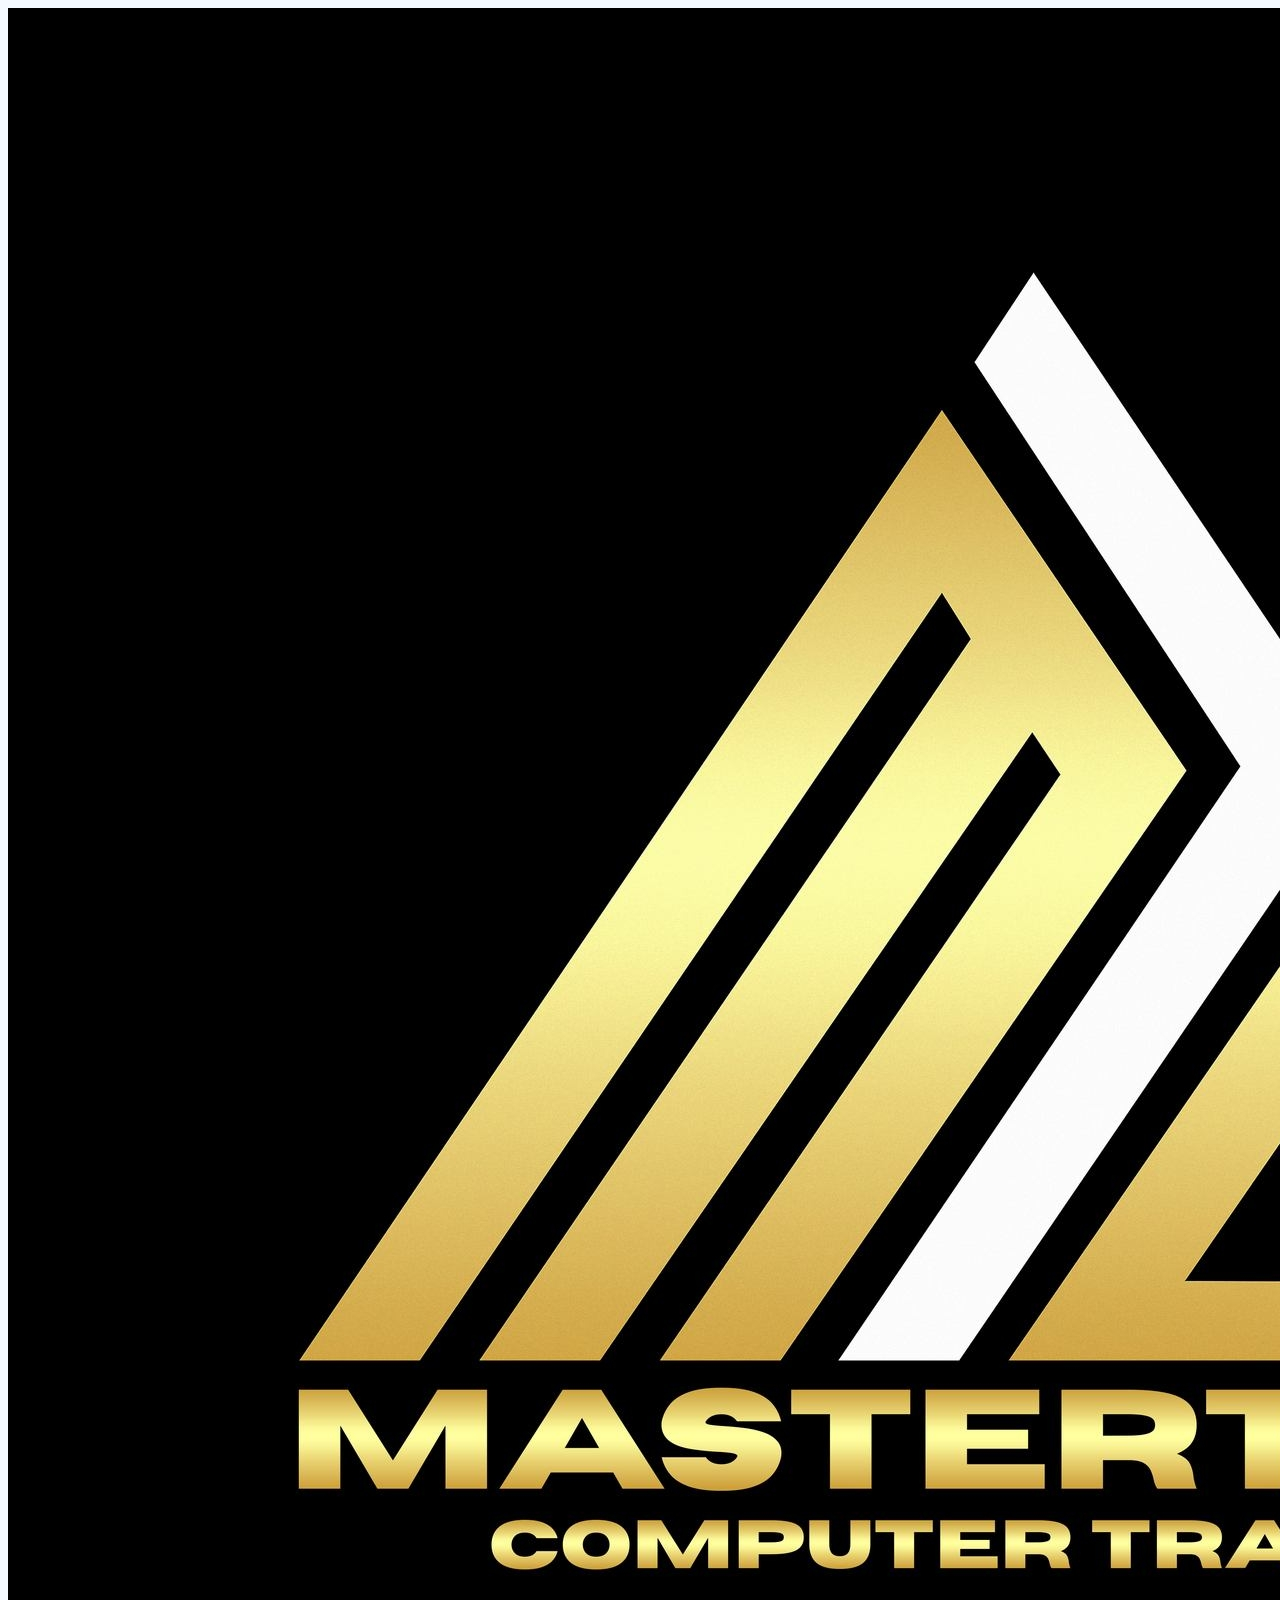
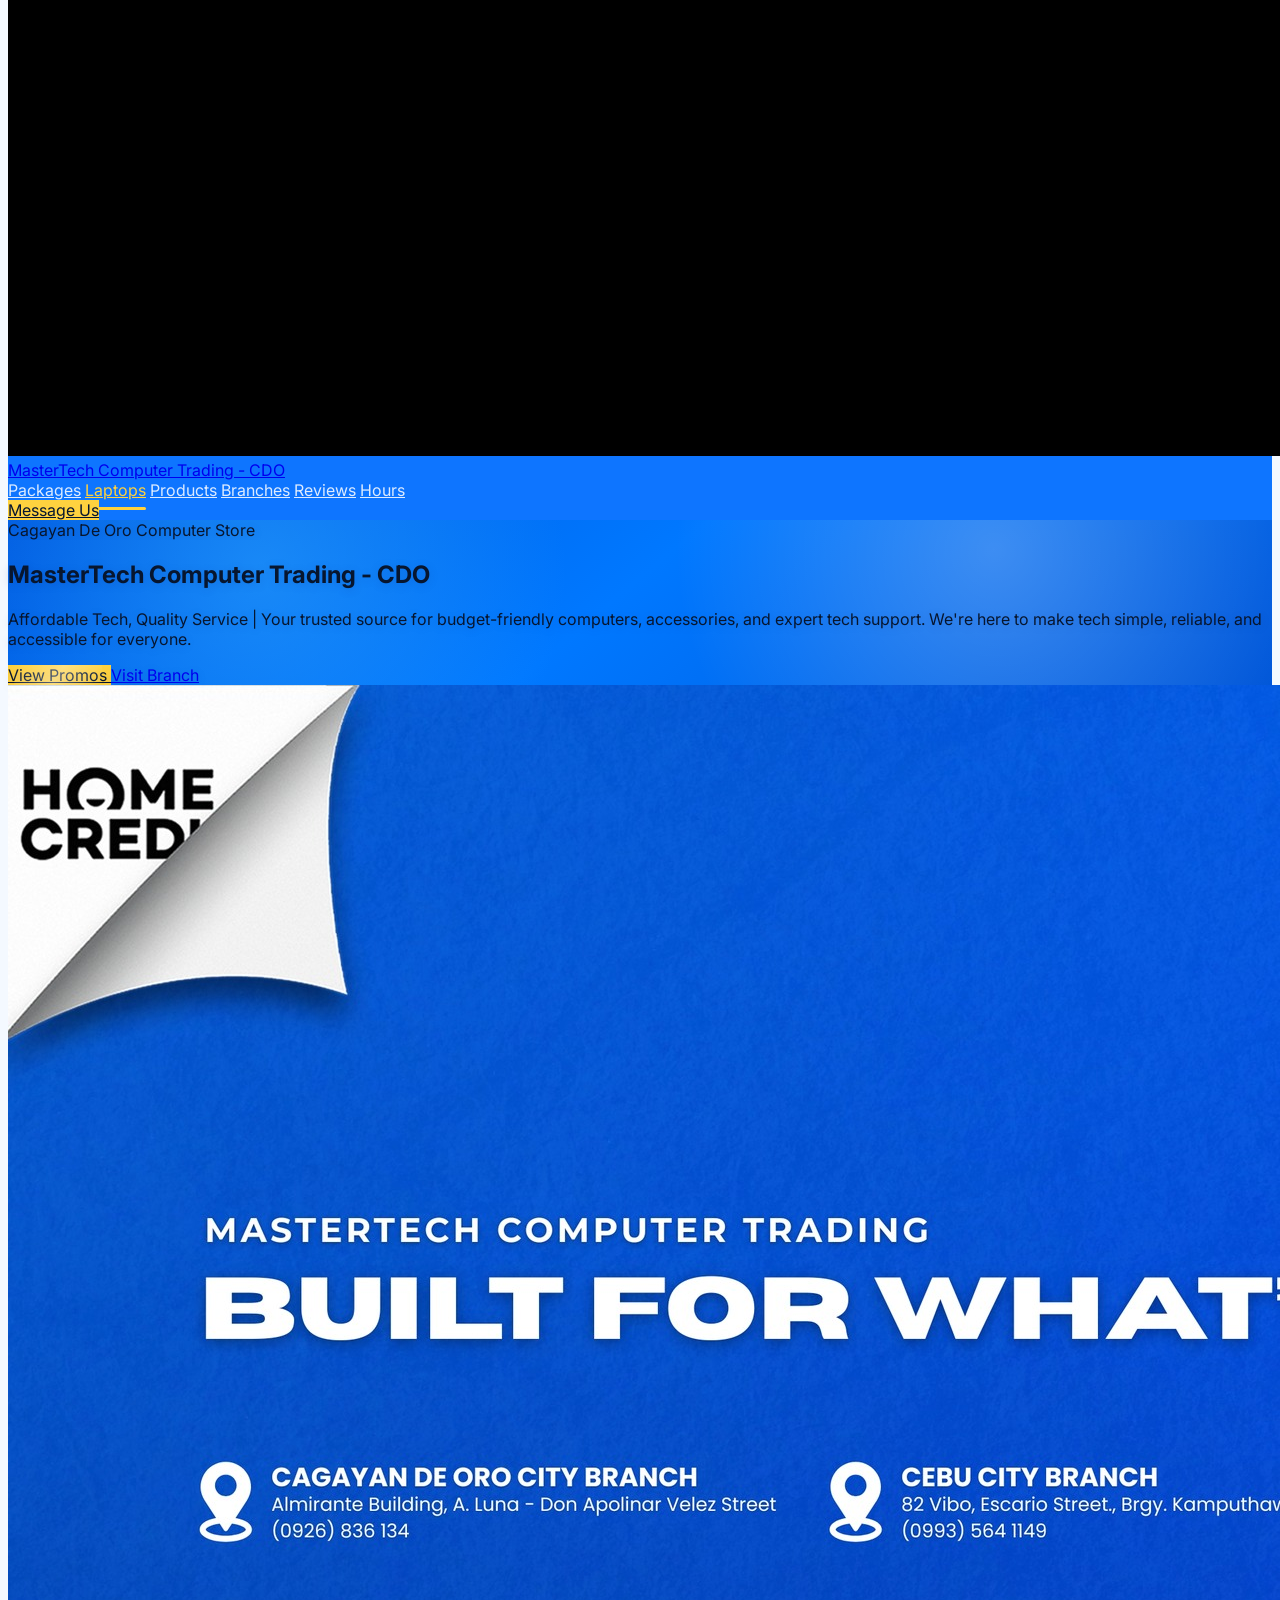
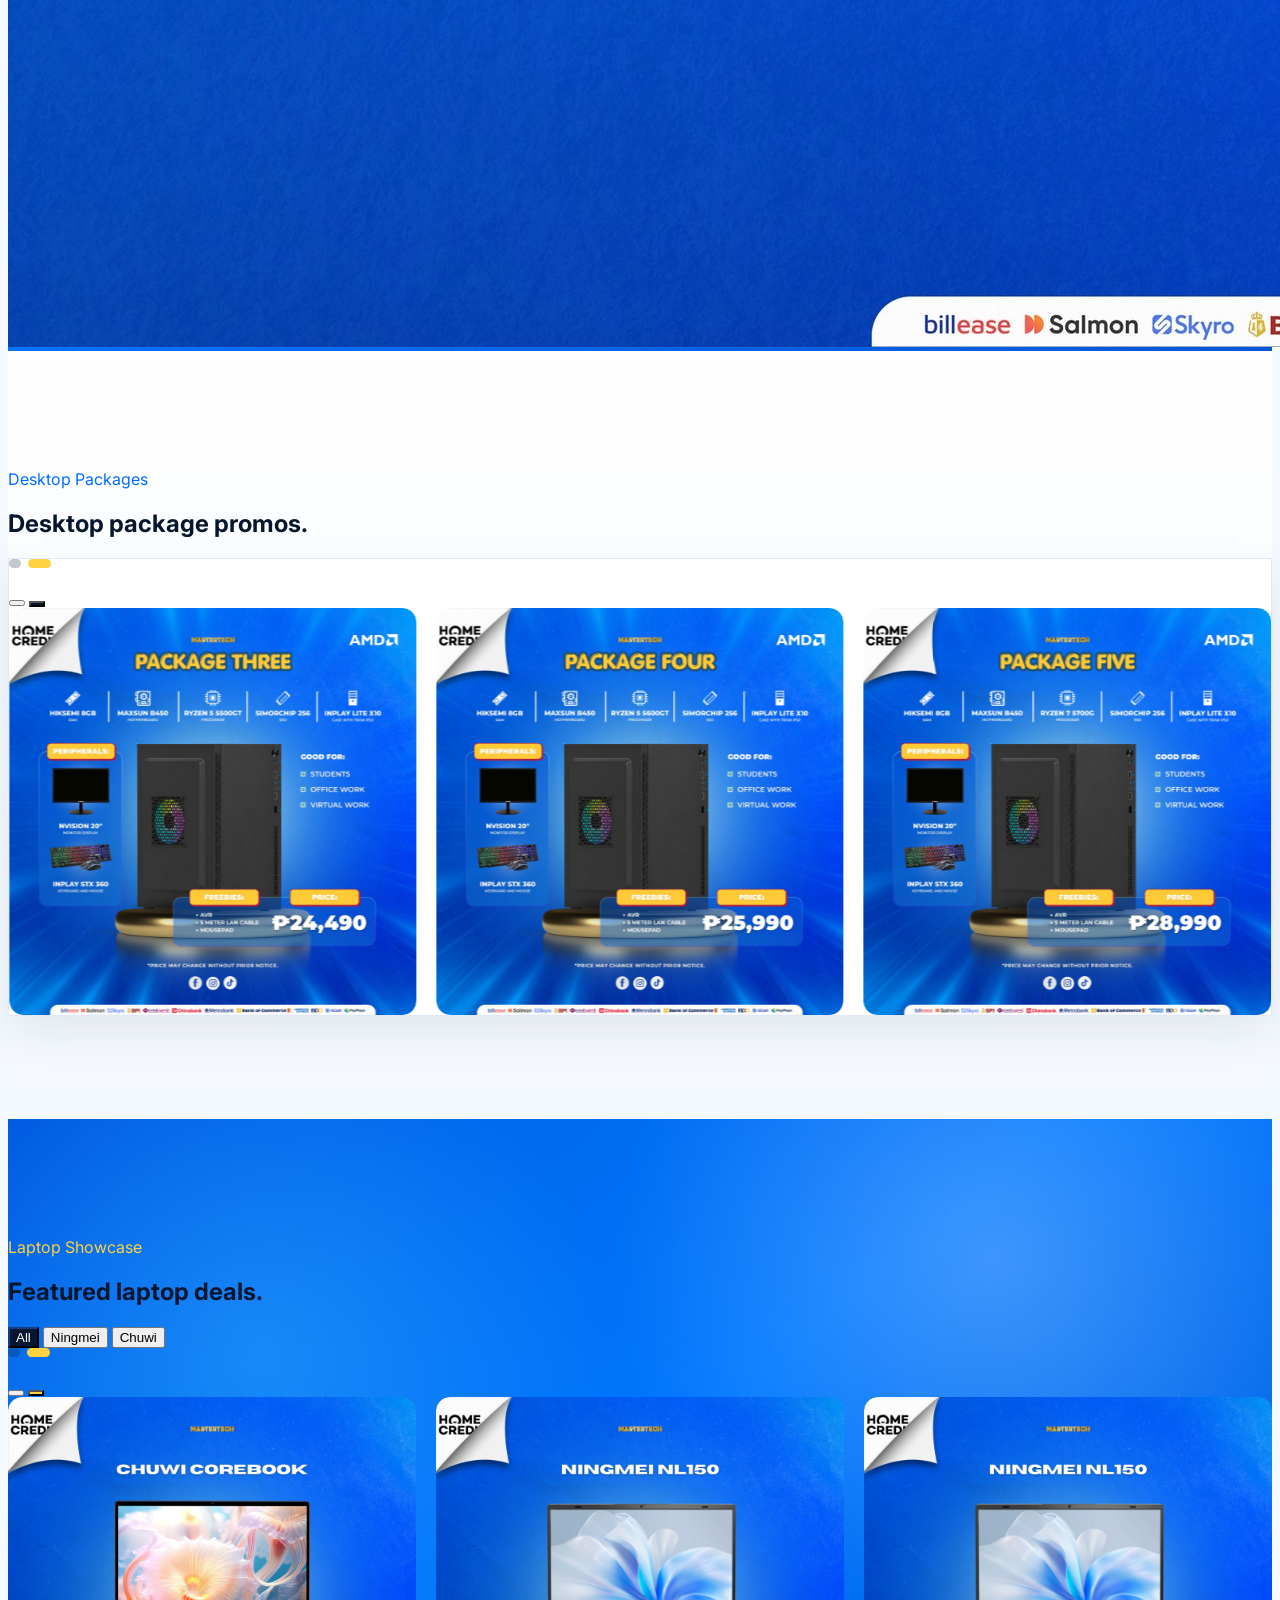
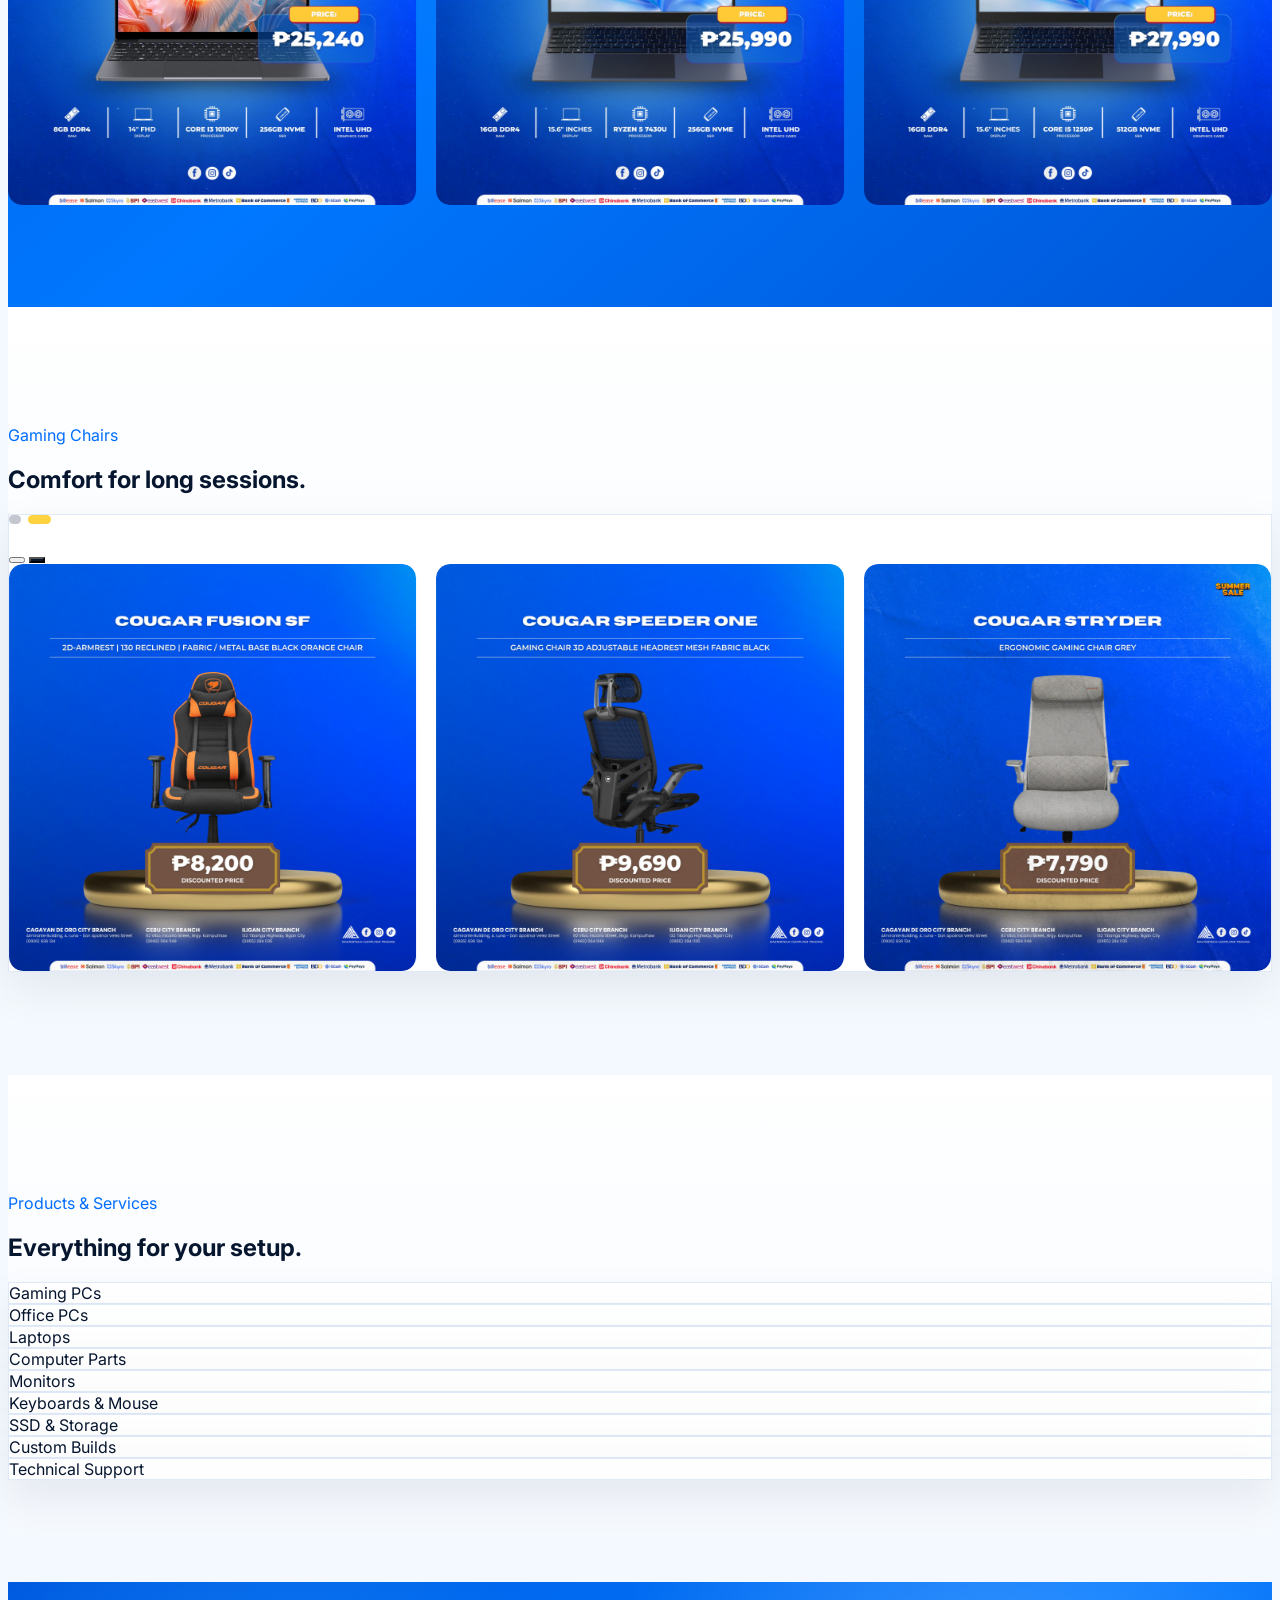
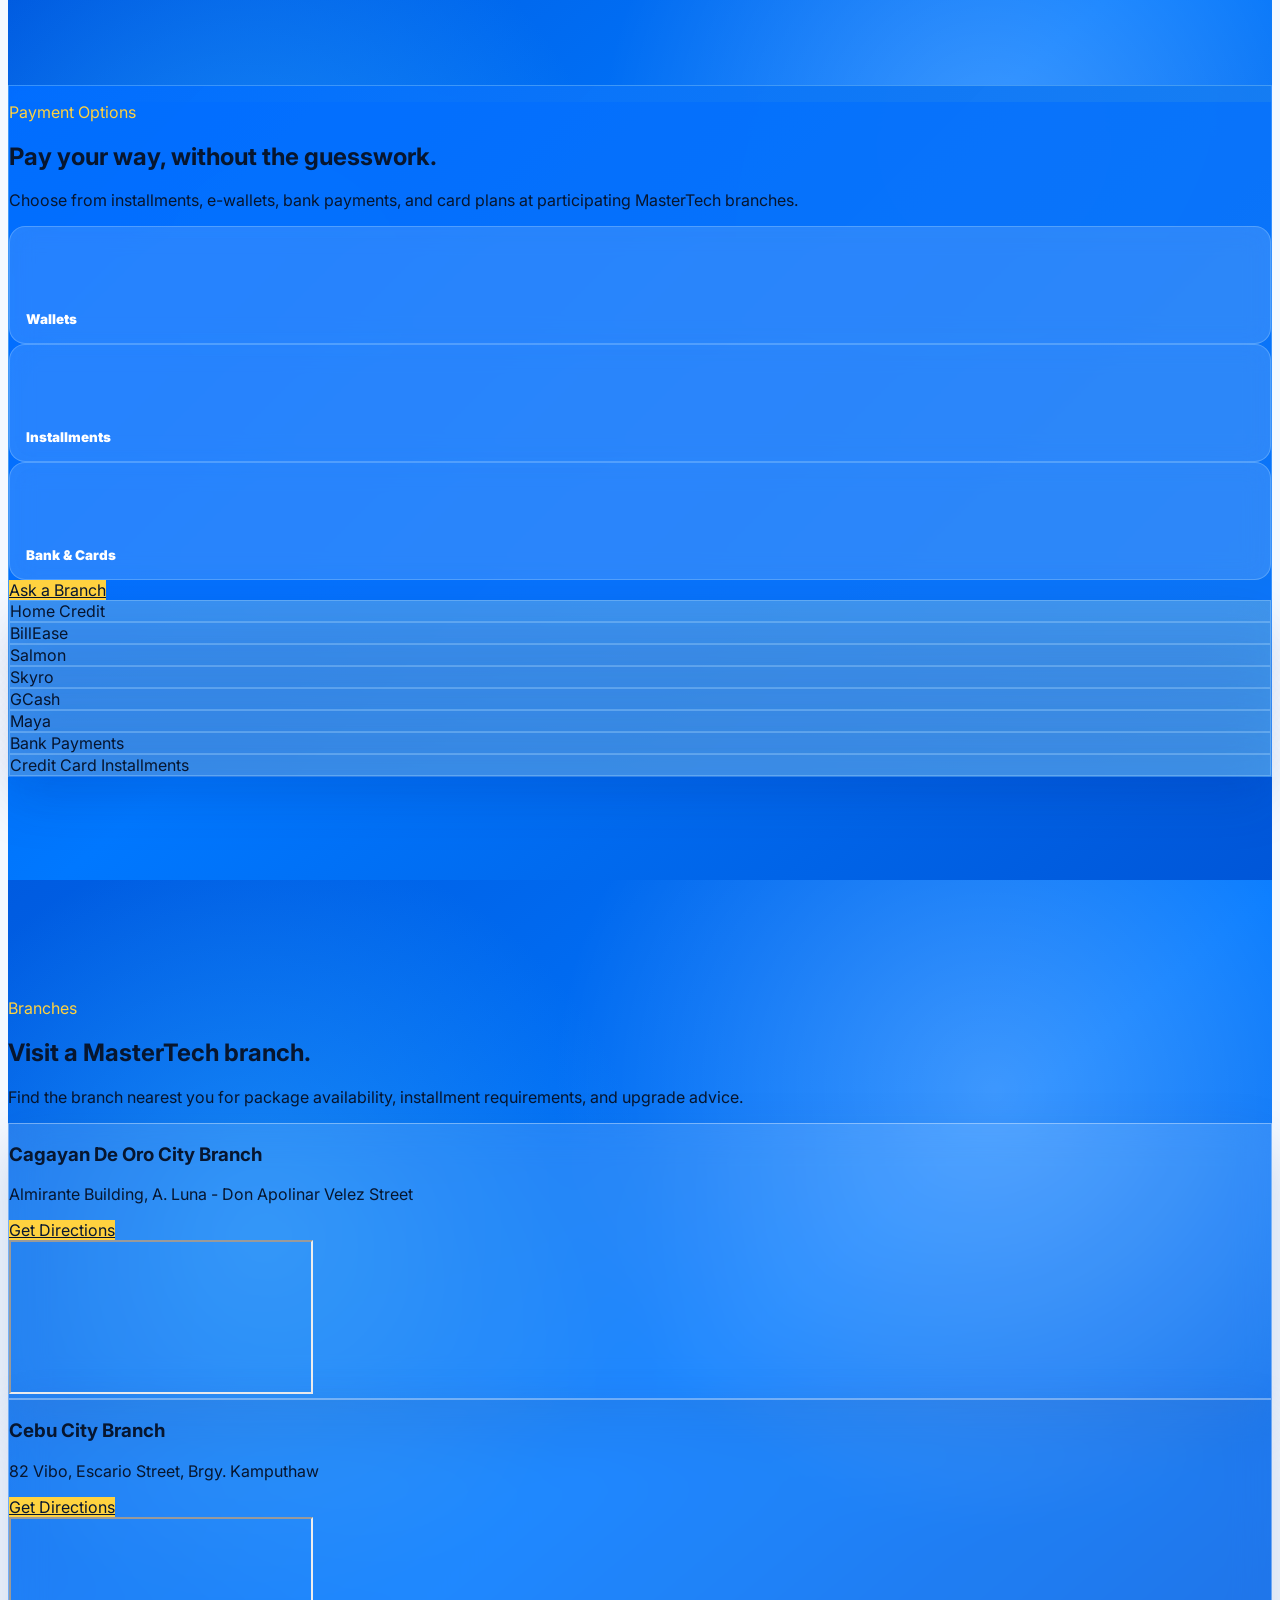
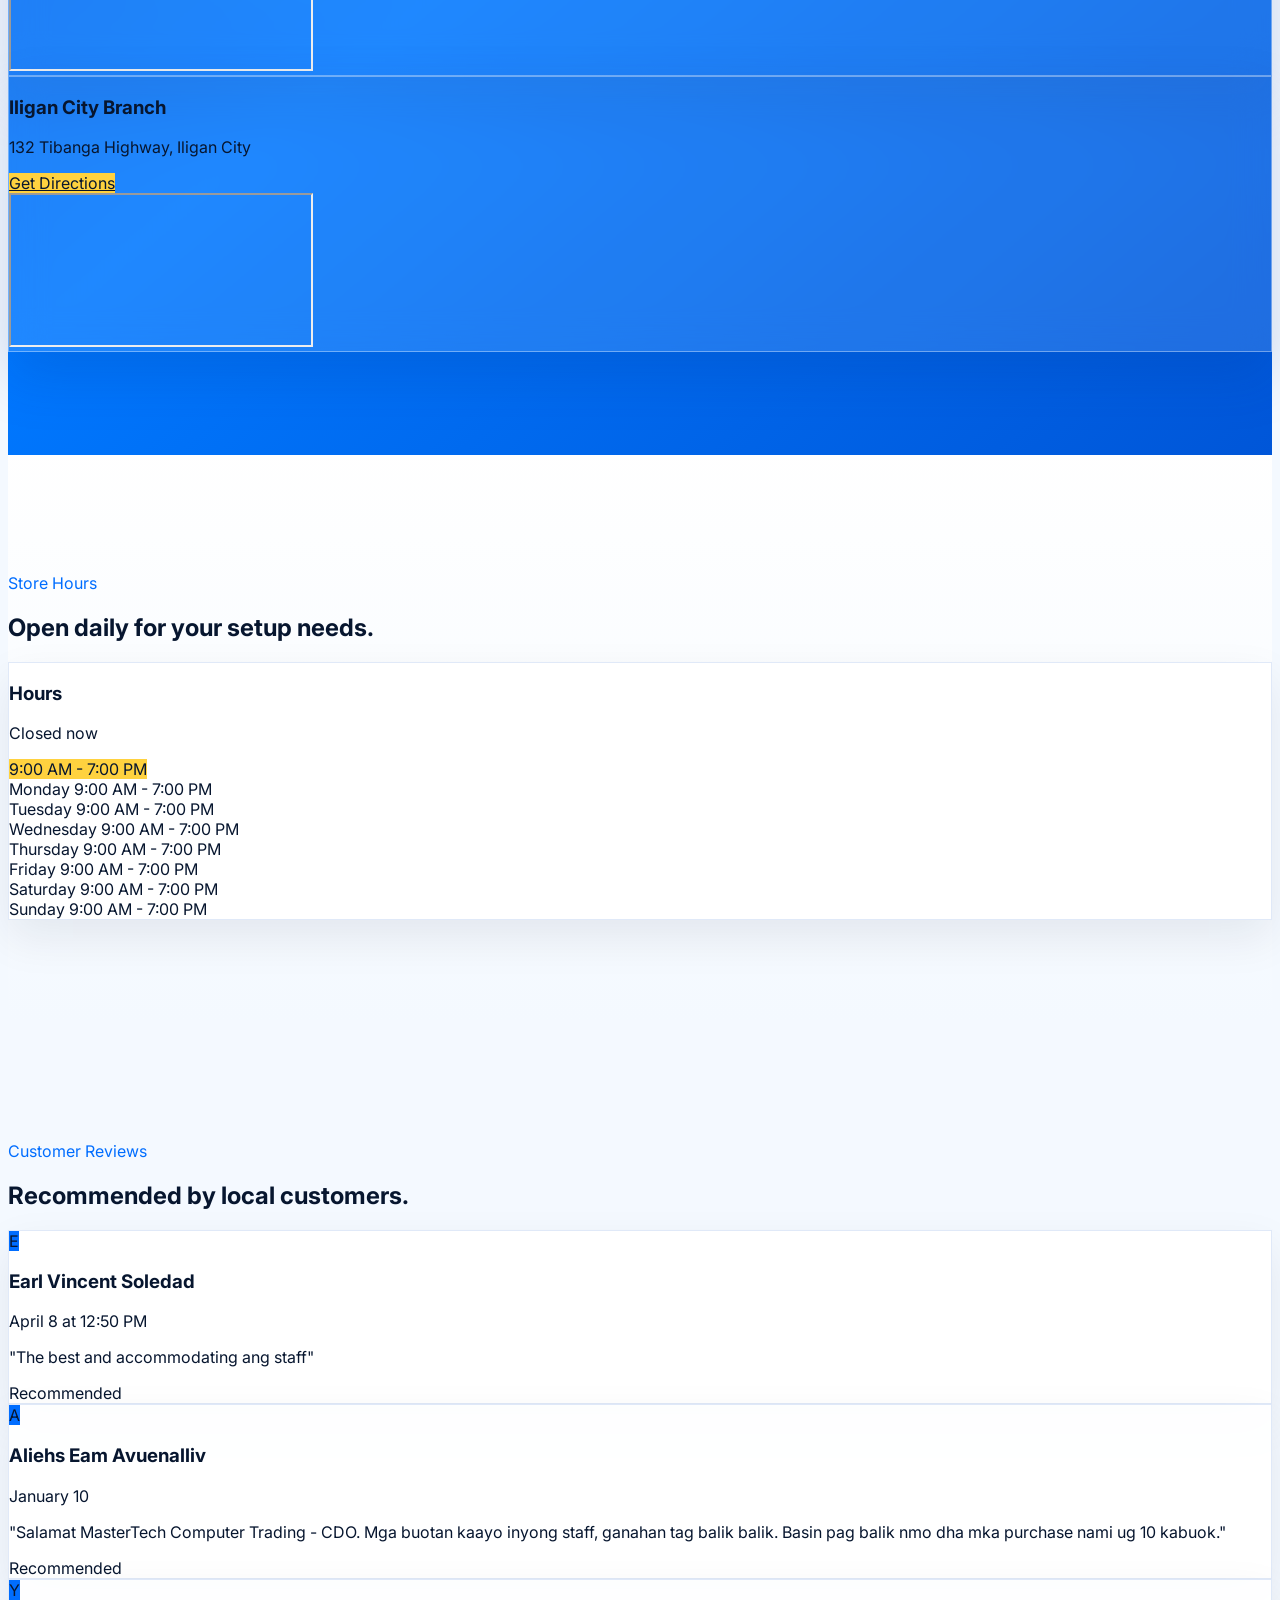
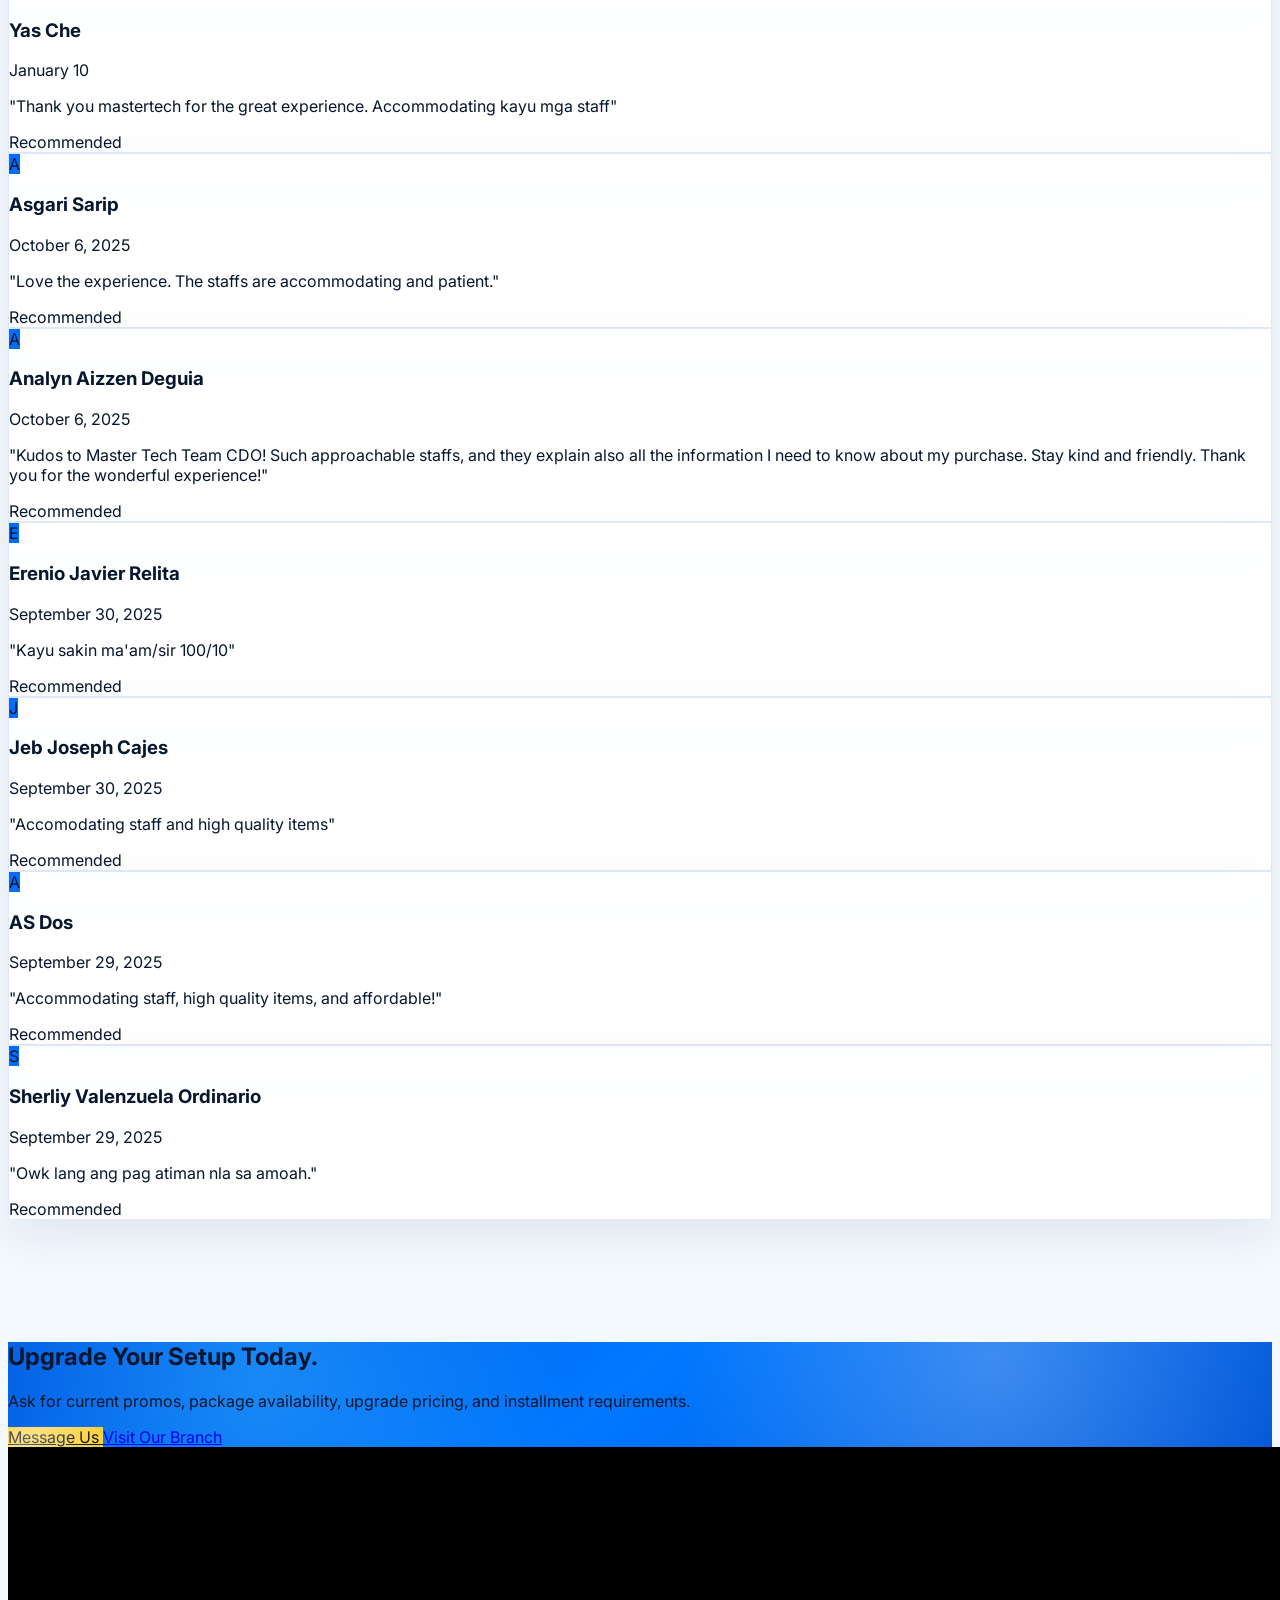
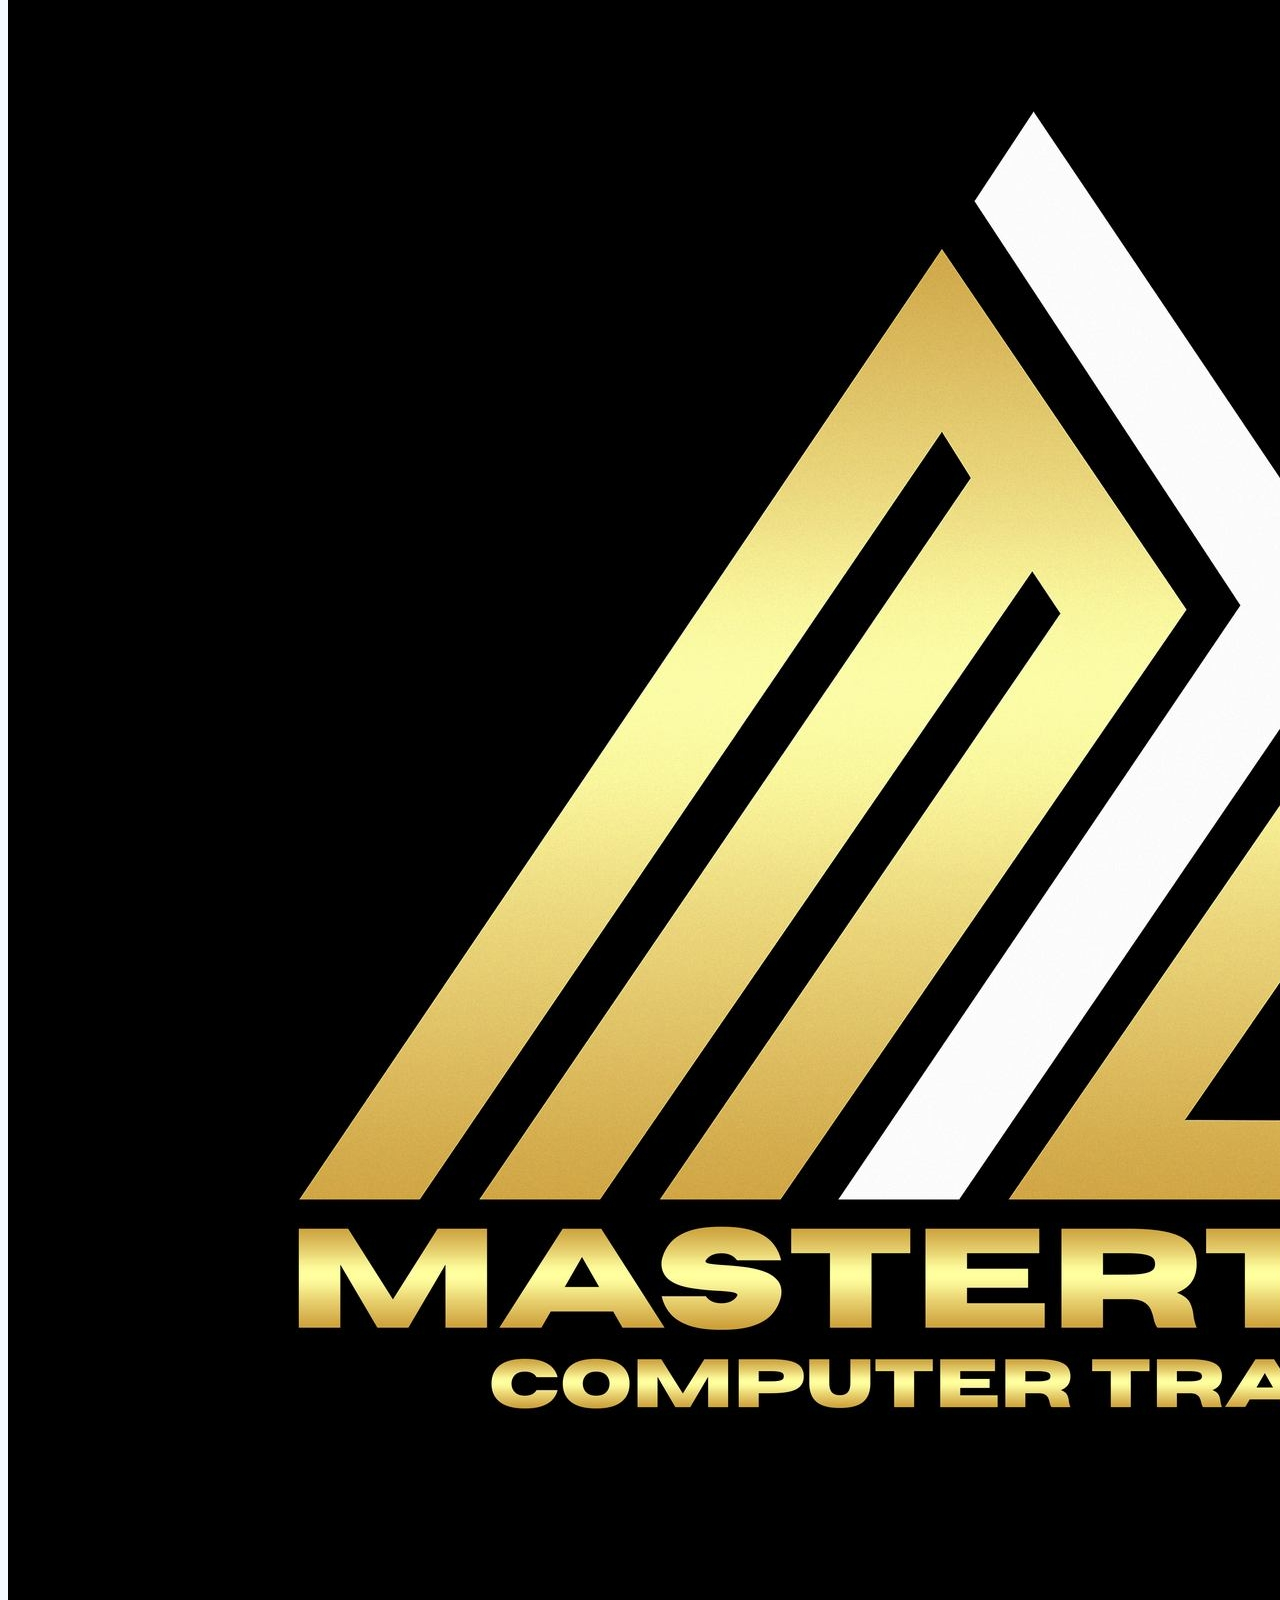
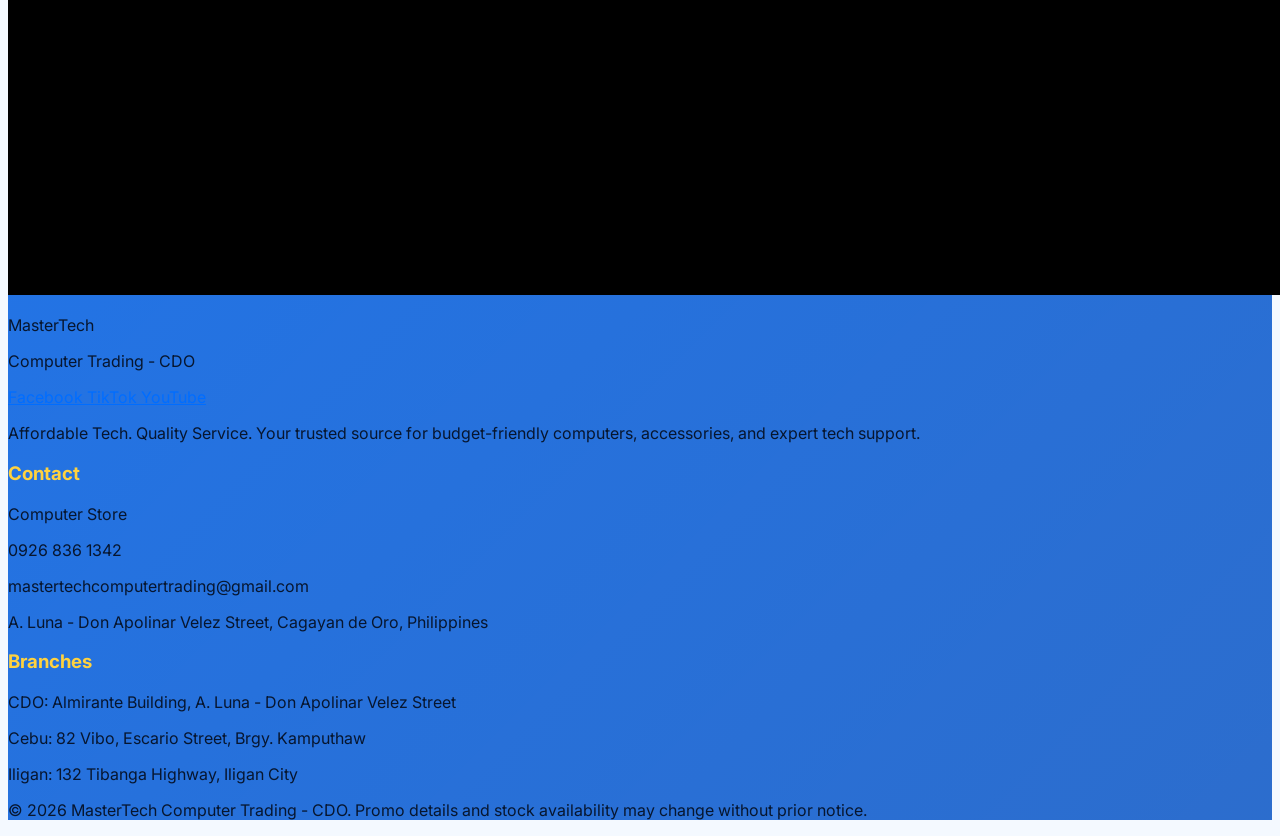
==== commit c0a6d426: "Enhance payment options section with improved layout and styling" ====
--- a/index.html
+++ b/index.html
@@ -494,60 +494,60 @@
         </div>
       </section>
 
-      <section class="section-pad blue-poster texture">
+      <section class="section-pad blue-poster texture overflow-hidden">
         <div class="mx-auto max-w-7xl px-4 sm:px-6 lg:px-8">
           <div
-            class="glass-card-light overflow-hidden rounded-2xl text-white"
-            data-aos="zoom-in"
-          >
-            <div class="grid lg:grid-cols-[0.9fr_1.1fr]">
-              <div class="p-6 sm:p-8 lg:p-10">
+            class="payment-panel overflow-hidden rounded-[28px] text-white shadow-poster"
+            data-aos="fade-up"
+          >
+            <div class="grid lg:grid-cols-[0.86fr_1.14fr]">
+              <div class="payment-copy p-6 sm:p-8 lg:p-10 xl:p-12">
                 <p
                   class="text-sm font-black uppercase tracking-wide text-master-yellow"
                 >
                   Payment Options
                 </p>
-                <h2 class="mt-2 text-3xl font-black sm:text-4xl">
-                  Flexible ways to pay.
+                <h2 class="mt-3 text-4xl font-black leading-tight tracking-normal sm:text-5xl">
+                  Pay your way, without the guesswork.
                 </h2>
                 <p
-                  class="mt-4 max-w-md text-sm font-semibold leading-7 text-white/82"
-                >
-                  Choose from installment, wallet, bank, and card payment
-                  options at participating branches.
+                  class="mt-5 max-w-lg text-base font-semibold leading-8 text-white/80"
+                >
+                  Choose from installments, e-wallets, bank payments, and card
+                  plans at participating MasterTech branches.
                 </p>
-                <div class="mt-8 grid max-w-sm grid-cols-3 gap-3 text-center">
-                  <span class="rounded-xl bg-white/15 p-4 backdrop-blur"
-                    ><i
-                      data-lucide="wallet-cards"
-                      class="mx-auto h-6 w-6 text-master-yellow"
-                    ></i
-                  ></span>
-                  <span class="rounded-xl bg-white/15 p-4 backdrop-blur"
-                    ><i
-                      data-lucide="credit-card"
-                      class="mx-auto h-6 w-6 text-master-yellow"
-                    ></i
-                  ></span>
-                  <span class="rounded-xl bg-white/15 p-4 backdrop-blur"
-                    ><i
-                      data-lucide="landmark"
-                      class="mx-auto h-6 w-6 text-master-yellow"
-                    ></i
-                  ></span>
-                </div>
+                <div class="mt-8 grid gap-3 sm:grid-cols-3">
+                  <div class="payment-feature">
+                    <i data-lucide="wallet-cards" class="h-5 w-5"></i>
+                    <span>Wallets</span>
+                  </div>
+                  <div class="payment-feature">
+                    <i data-lucide="calendar-check" class="h-5 w-5"></i>
+                    <span>Installments</span>
+                  </div>
+                  <div class="payment-feature">
+                    <i data-lucide="landmark" class="h-5 w-5"></i>
+                    <span>Bank & Cards</span>
+                  </div>
+                </div>
+                <a
+                  href="#branches"
+                  class="cta-button mt-8 inline-flex items-center justify-center gap-2 rounded-xl bg-master-yellow px-5 py-3 text-sm font-black uppercase text-master-ink shadow-poster"
+                >
+                  Ask a Branch <i data-lucide="arrow-right" class="h-4 w-4"></i>
+                </a>
               </div>
               <div
-                class="grid gap-3 p-6 backdrop-blur sm:grid-cols-2 sm:p-8 lg:p-10"
-              >
-                <pay-option text="Home Credit"></pay-option>
-                <pay-option text="BillEase"></pay-option>
-                <pay-option text="Salmon"></pay-option>
-                <pay-option text="Skyro"></pay-option>
-                <pay-option text="GCash"></pay-option>
-                <pay-option text="Maya"></pay-option>
-                <pay-option text="Bank Payments"></pay-option>
-                <pay-option text="Credit Card Installments"></pay-option>
+                class="payment-options grid content-center gap-3 p-6 sm:grid-cols-2 sm:p-8 lg:p-10 xl:p-12"
+              >
+                <pay-option icon="badge-percent" text="Home Credit"></pay-option>
+                <pay-option icon="receipt-text" text="BillEase"></pay-option>
+                <pay-option icon="badge-percent" text="Salmon"></pay-option>
+                <pay-option icon="badge-percent" text="Skyro"></pay-option>
+                <pay-option icon="smartphone" text="GCash"></pay-option>
+                <pay-option icon="smartphone" text="Maya"></pay-option>
+                <pay-option icon="landmark" text="Bank Payments"></pay-option>
+                <pay-option icon="credit-card" text="Credit Card Installments"></pay-option>
               </div>
             </div>
           </div>
--- a/styles.css
+++ b/styles.css
@@ -78,6 +78,54 @@
       }
       .poster-copy {
         text-shadow: 0 2px 10px rgba(0, 46, 134, 0.18);
+      }
+      .payment-panel {
+        border: 1px solid rgba(120, 188, 255, 0.42);
+        background:
+          linear-gradient(135deg, rgba(0, 109, 255, 0.96), rgba(31, 132, 235, 0.94)),
+          rgba(255, 255, 255, 0.12);
+        backdrop-filter: blur(22px);
+      }
+      .payment-copy {
+        position: relative;
+        background: rgba(0, 109, 255, 0.58);
+      }
+      .payment-copy > * {
+        position: relative;
+        z-index: 1;
+      }
+      .payment-feature {
+        display: flex;
+        min-height: 5.25rem;
+        flex-direction: column;
+        justify-content: space-between;
+        gap: 0.85rem;
+        border: 1px solid rgba(160, 210, 255, 0.34);
+        border-radius: 1rem;
+        background: rgba(255, 255, 255, 0.14);
+        padding: 1rem;
+        color: #ffd23f;
+        backdrop-filter: blur(12px);
+      }
+      .payment-feature span {
+        color: #fff;
+        font-size: 0.84rem;
+        font-weight: 900;
+        line-height: 1.15;
+      }
+      .payment-options {
+        background: rgba(43, 132, 224, 0.42);
+      }
+      .payment-options .glass-card-light {
+        border-color: rgba(166, 213, 255, 0.36);
+        background: rgba(122, 184, 244, 0.34);
+      }
+      @media (max-width: 1023px) {
+        .payment-panel {
+          background:
+            linear-gradient(135deg, rgba(0, 109, 255, 0.96), rgba(31, 132, 235, 0.94)),
+            rgba(255, 255, 255, 0.12);
+        }
       }
       .paper-corner::before {
         content: "";
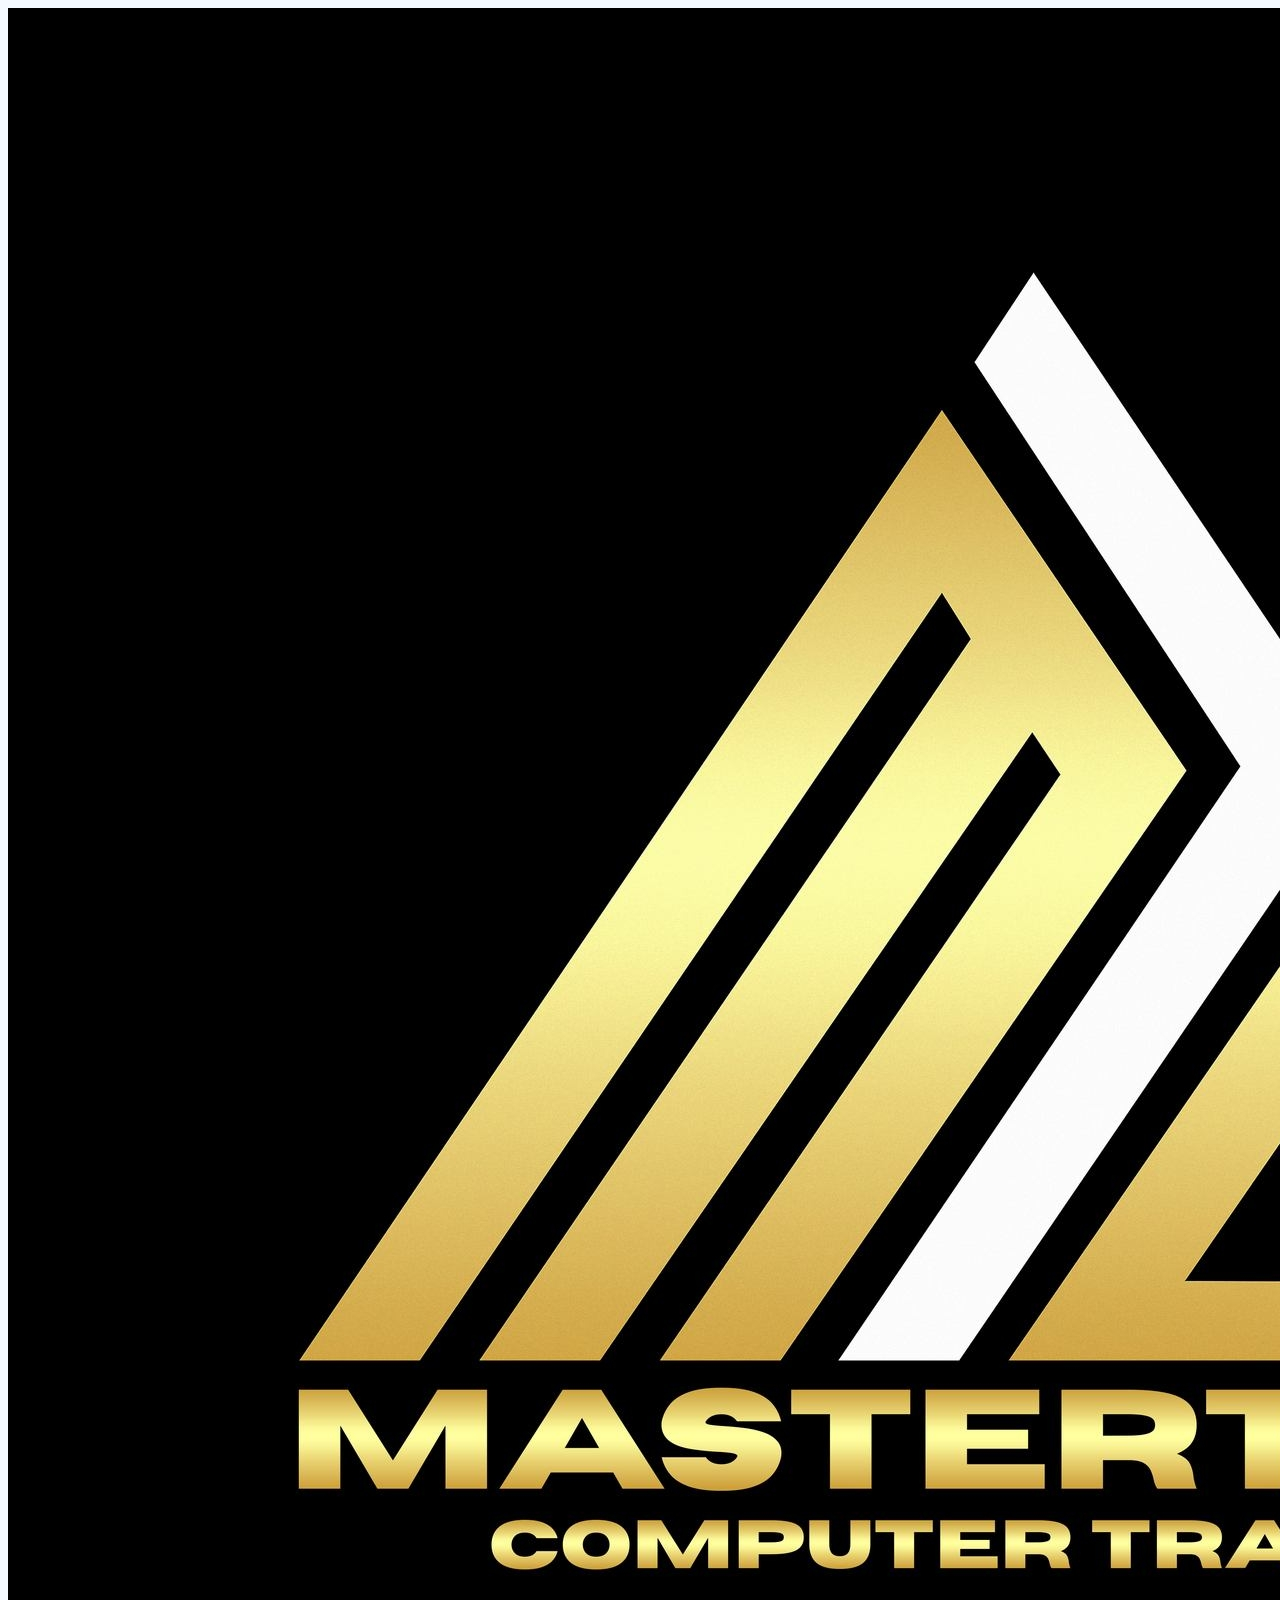
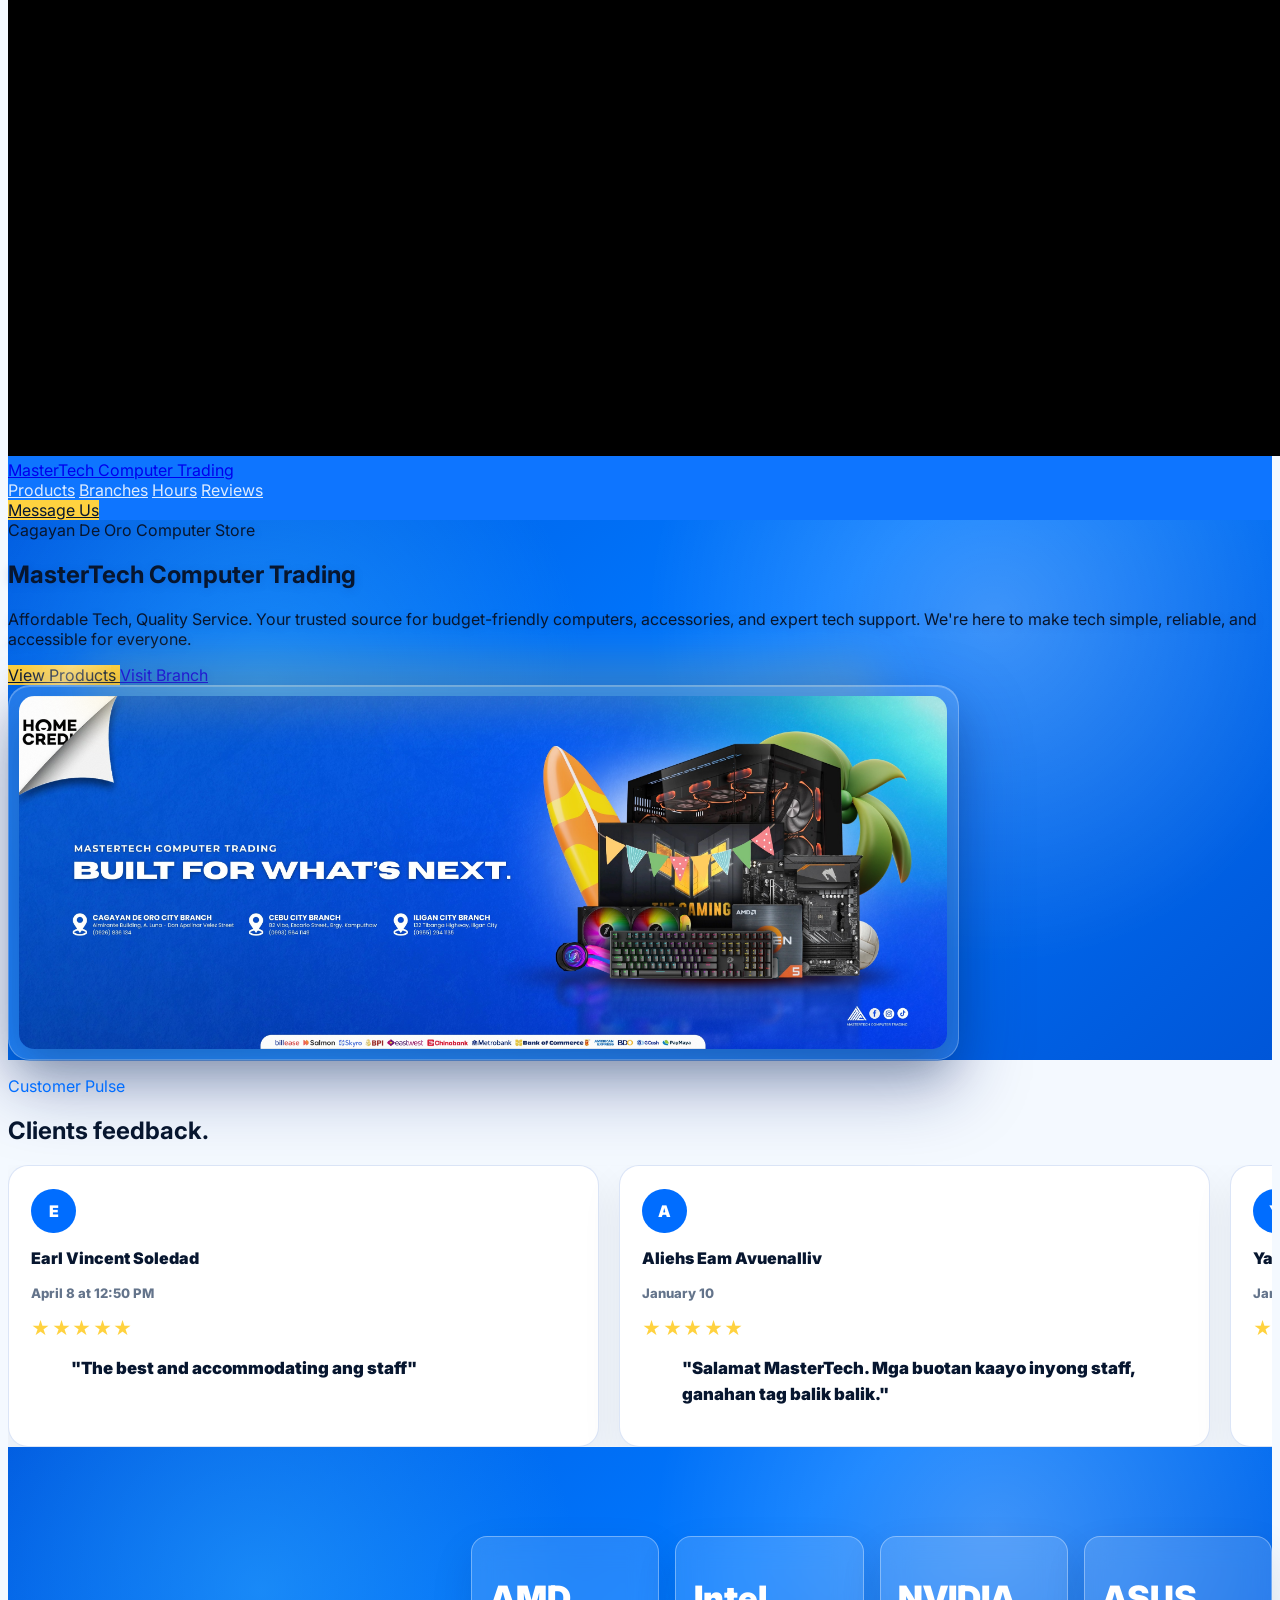
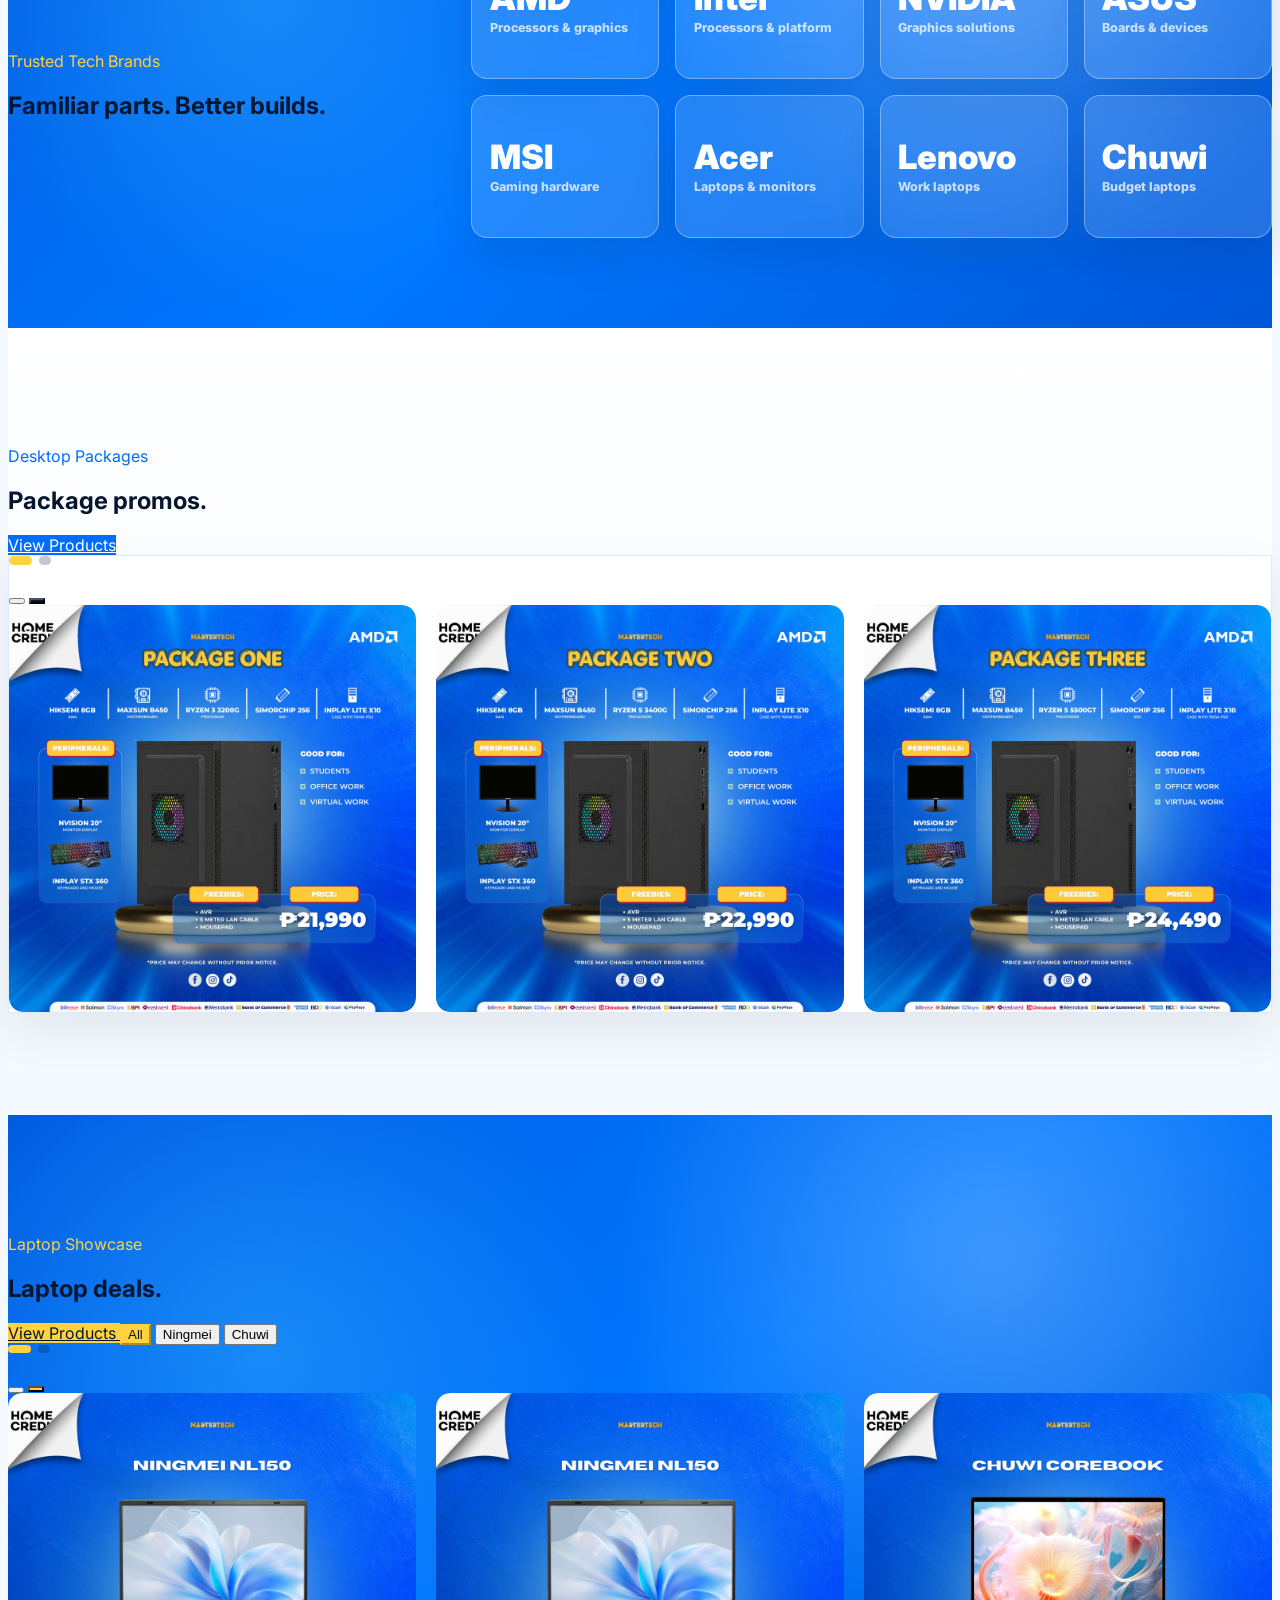
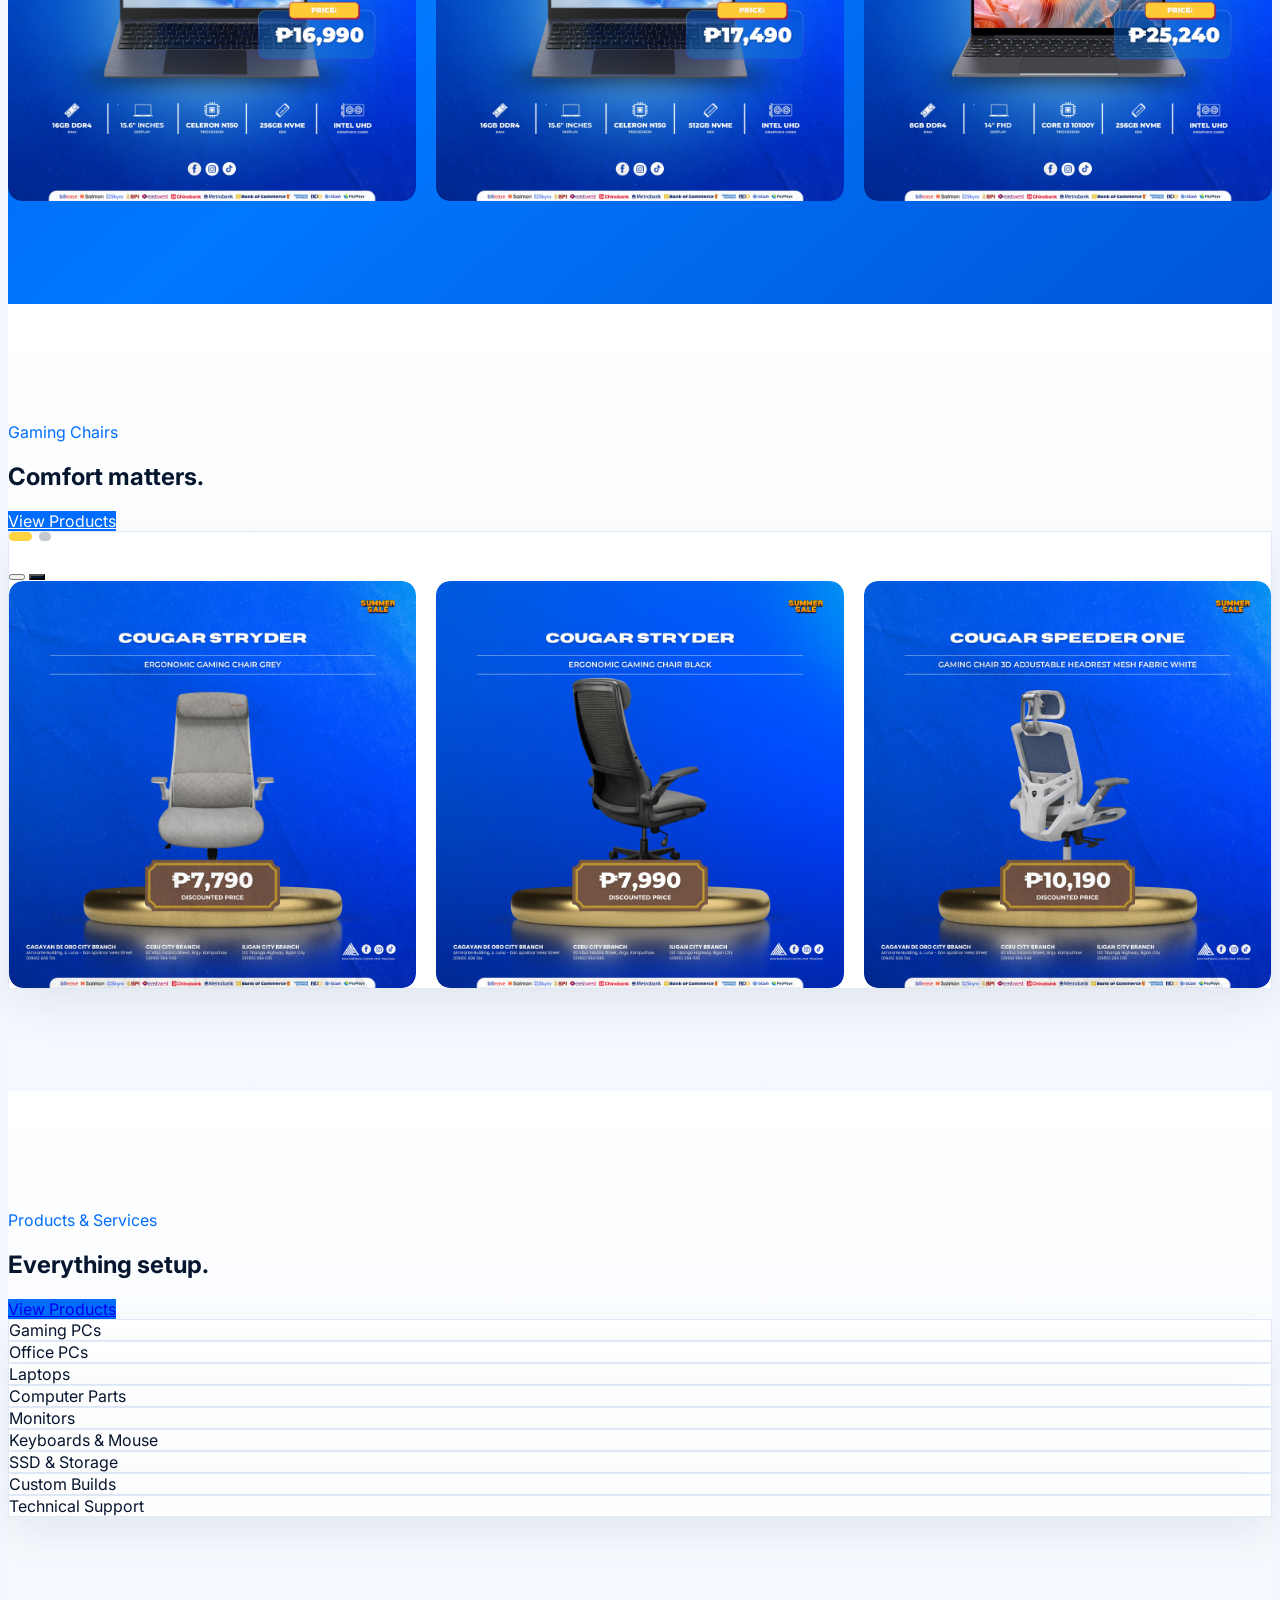
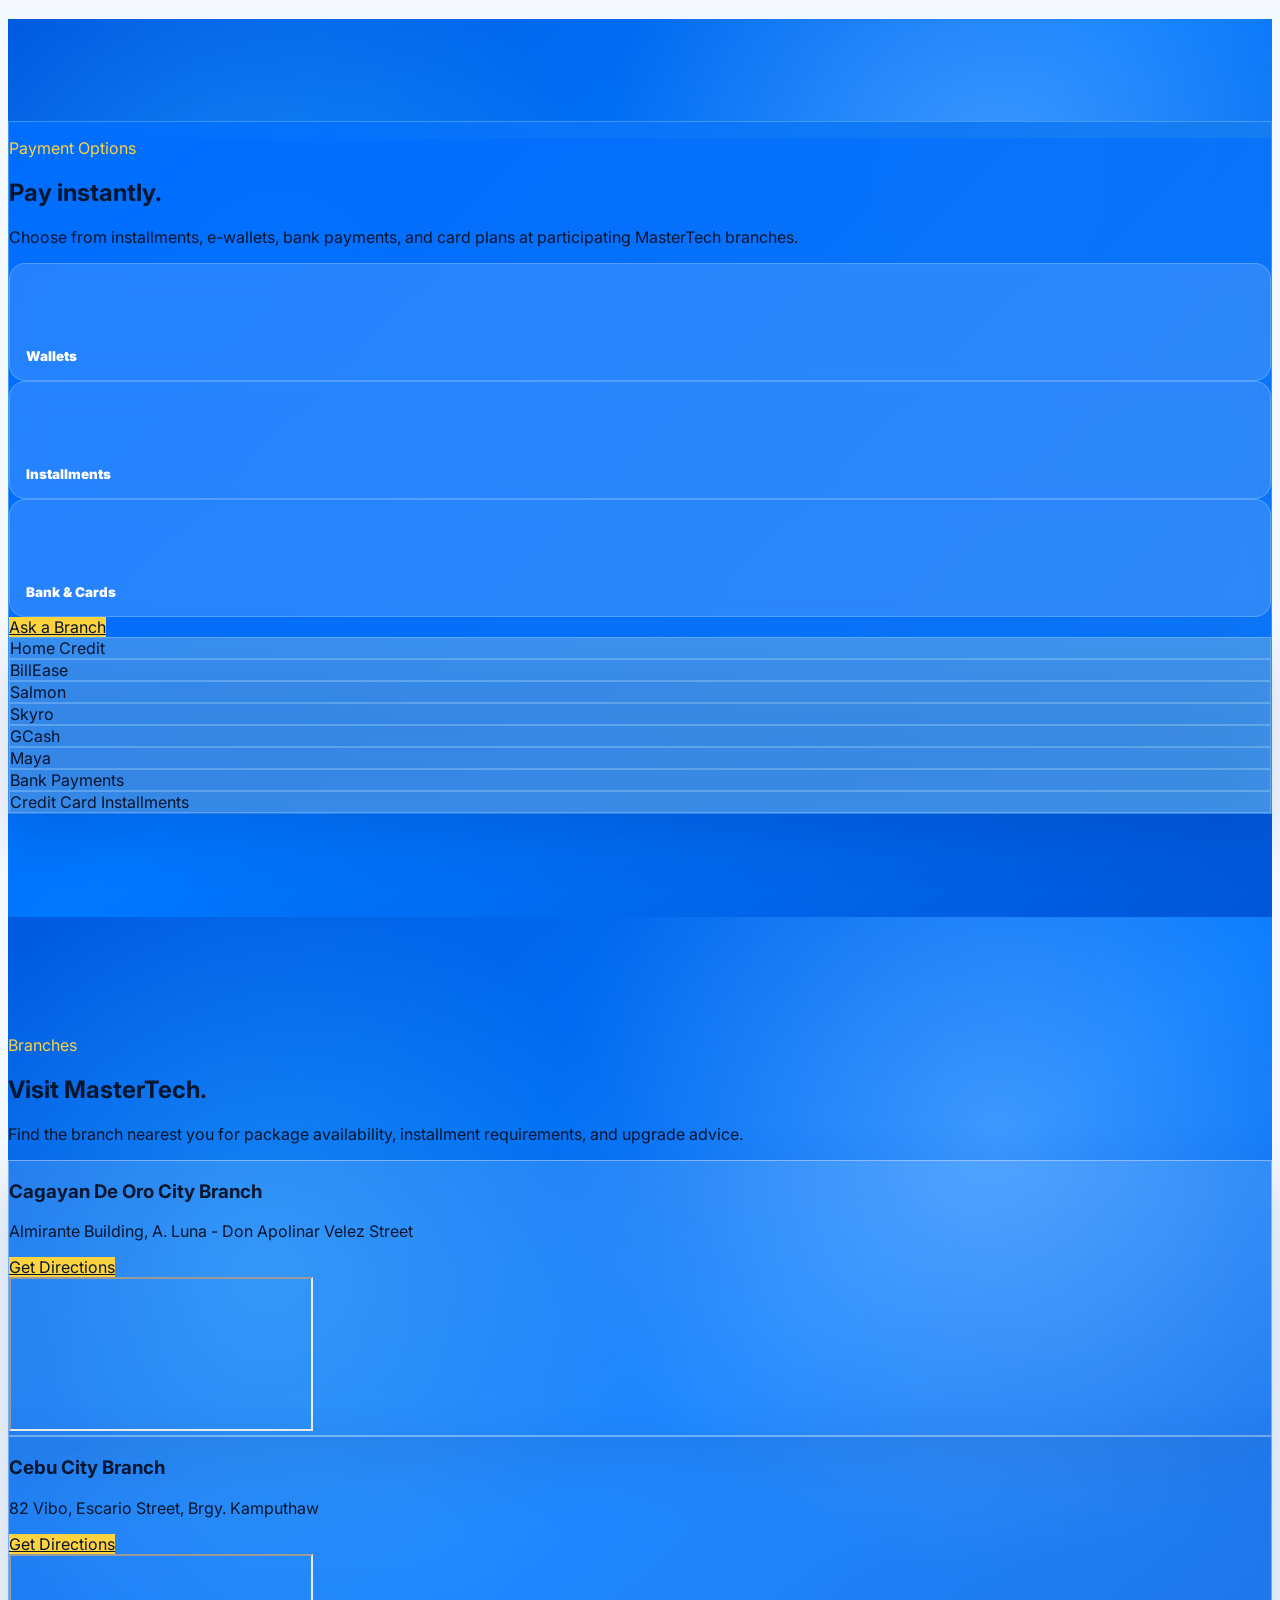
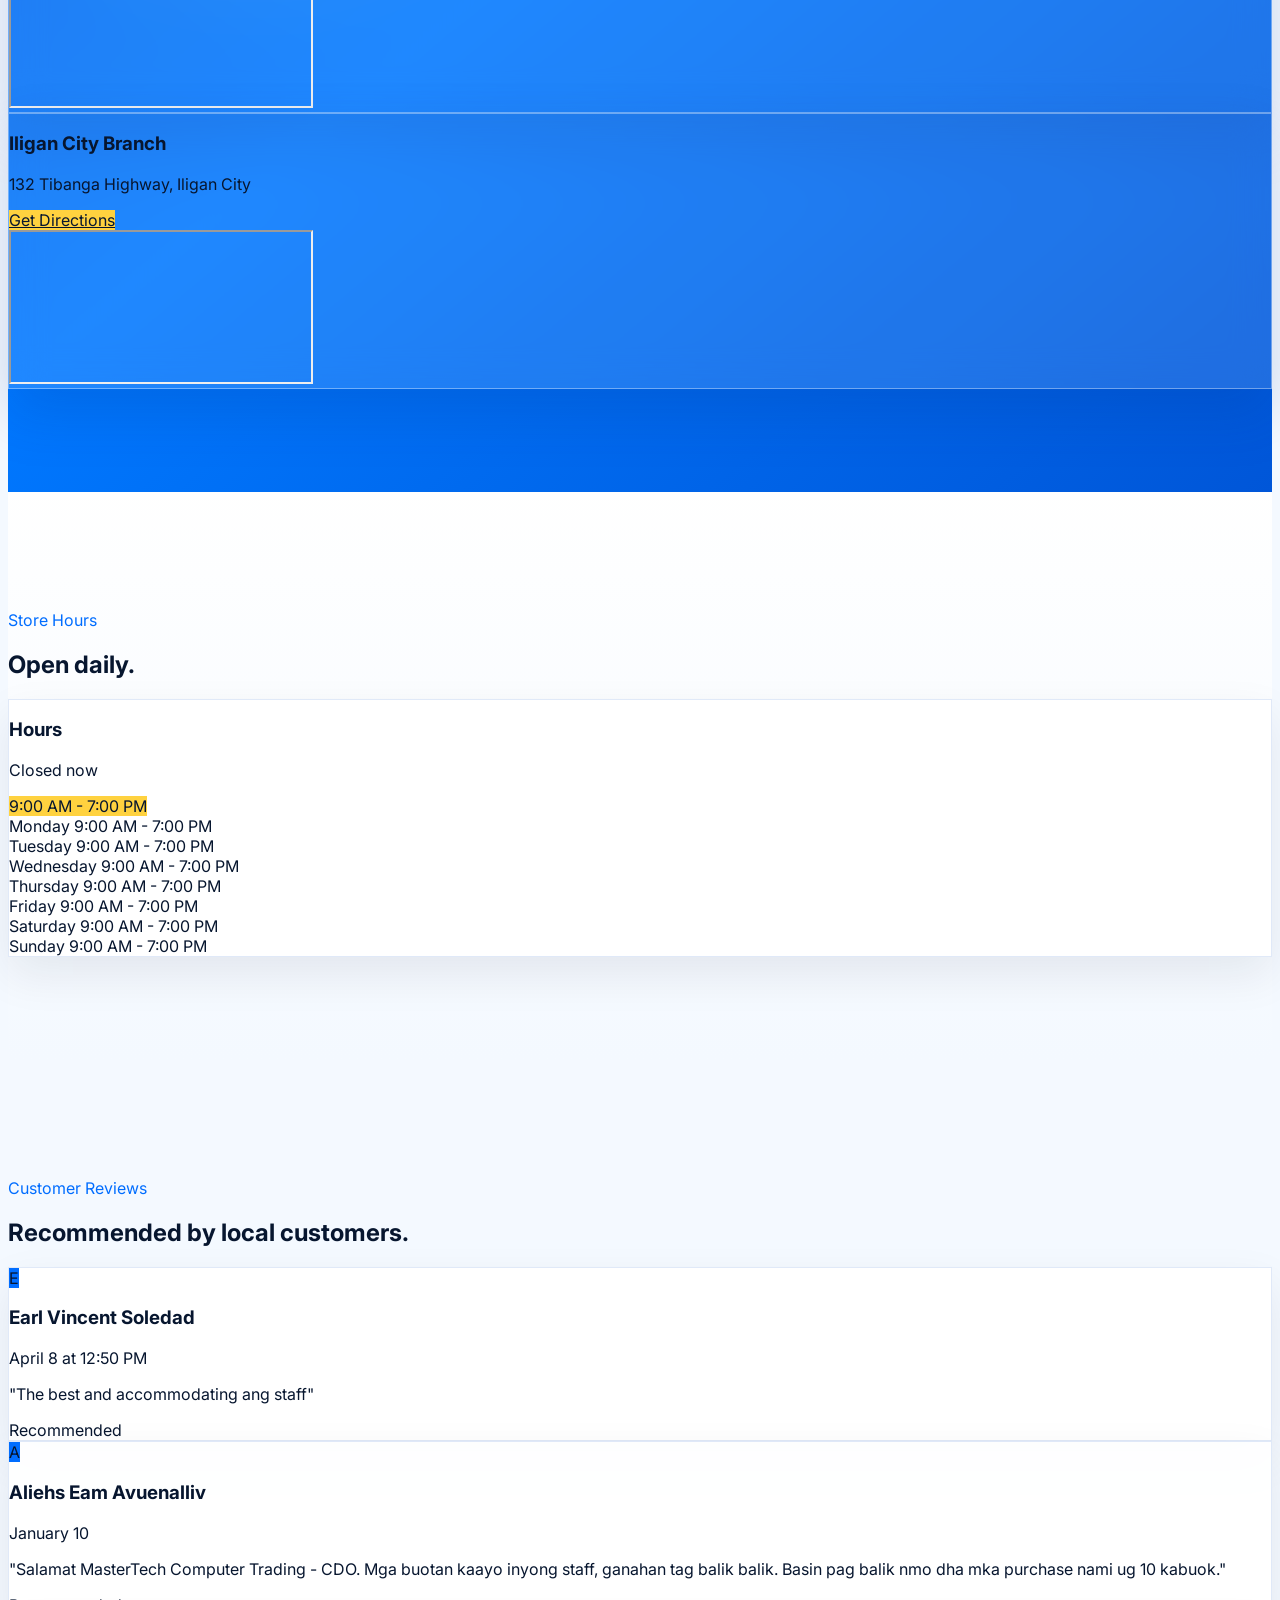
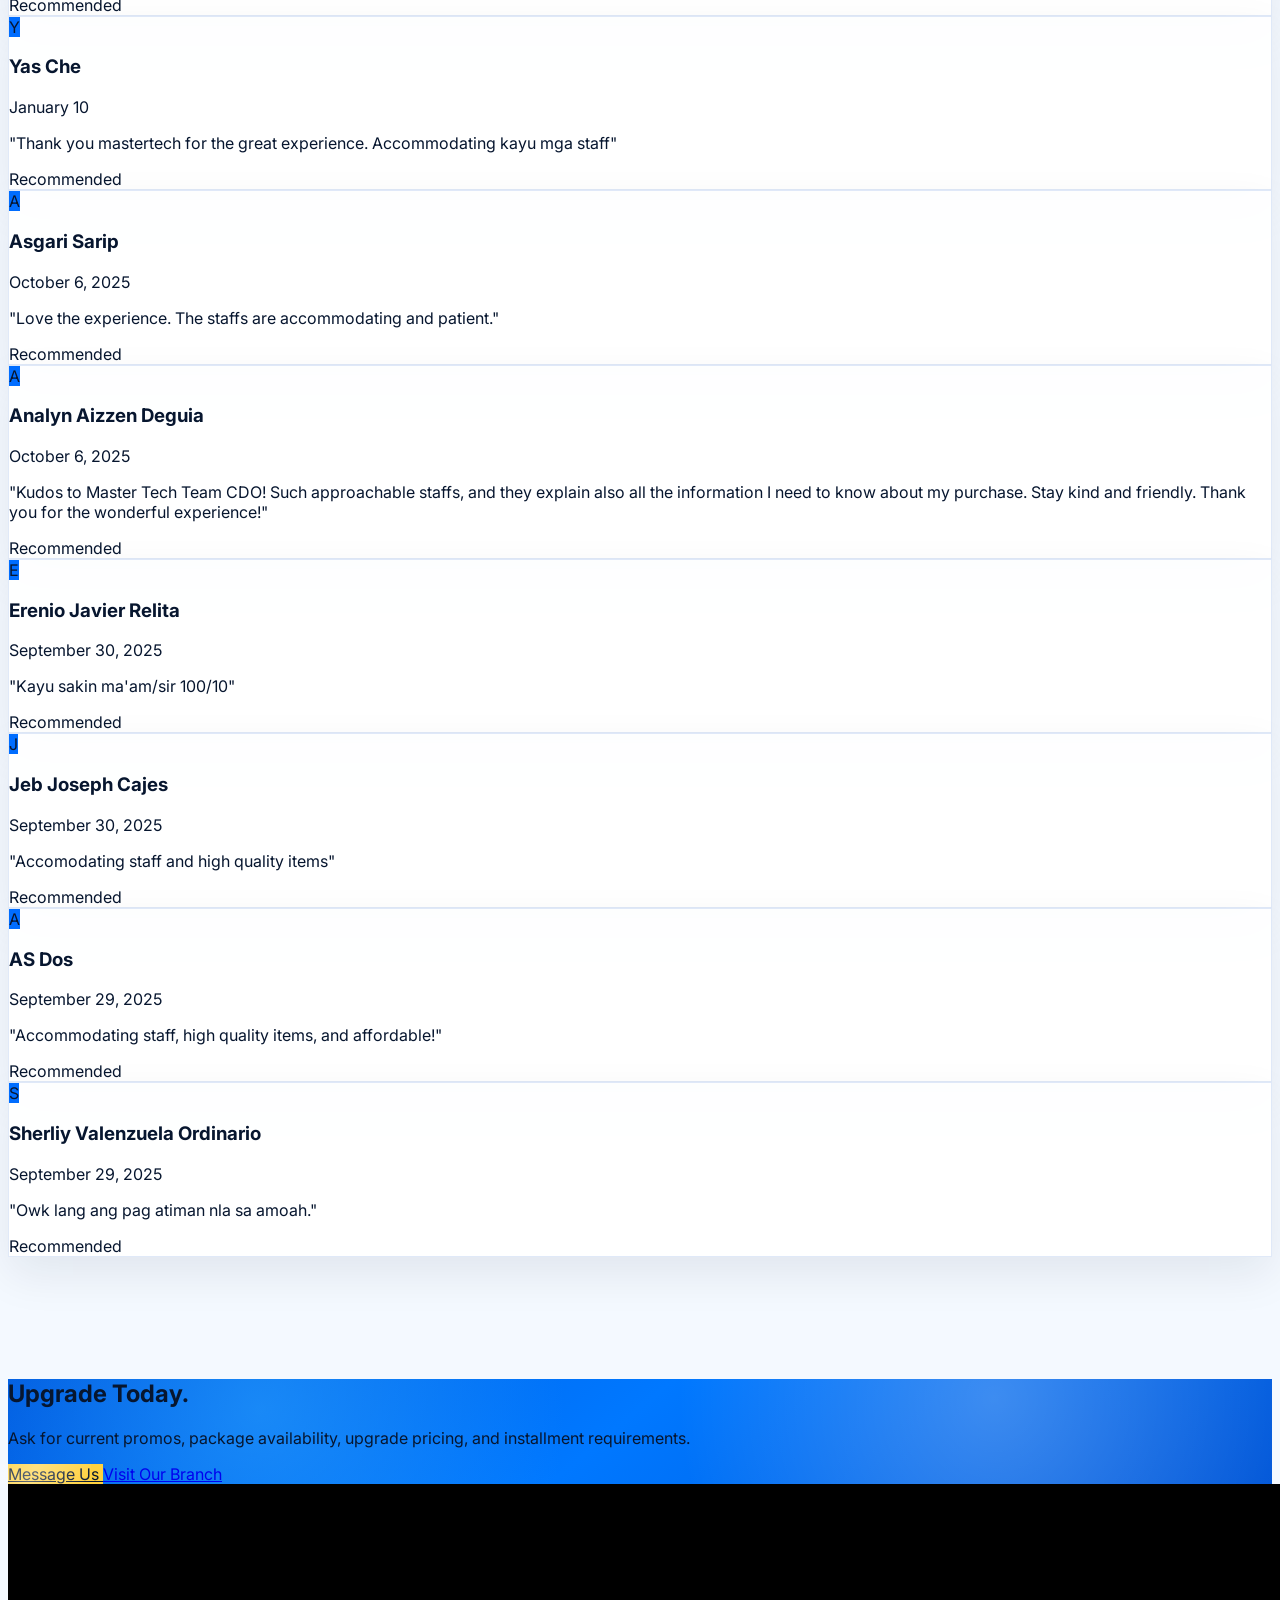
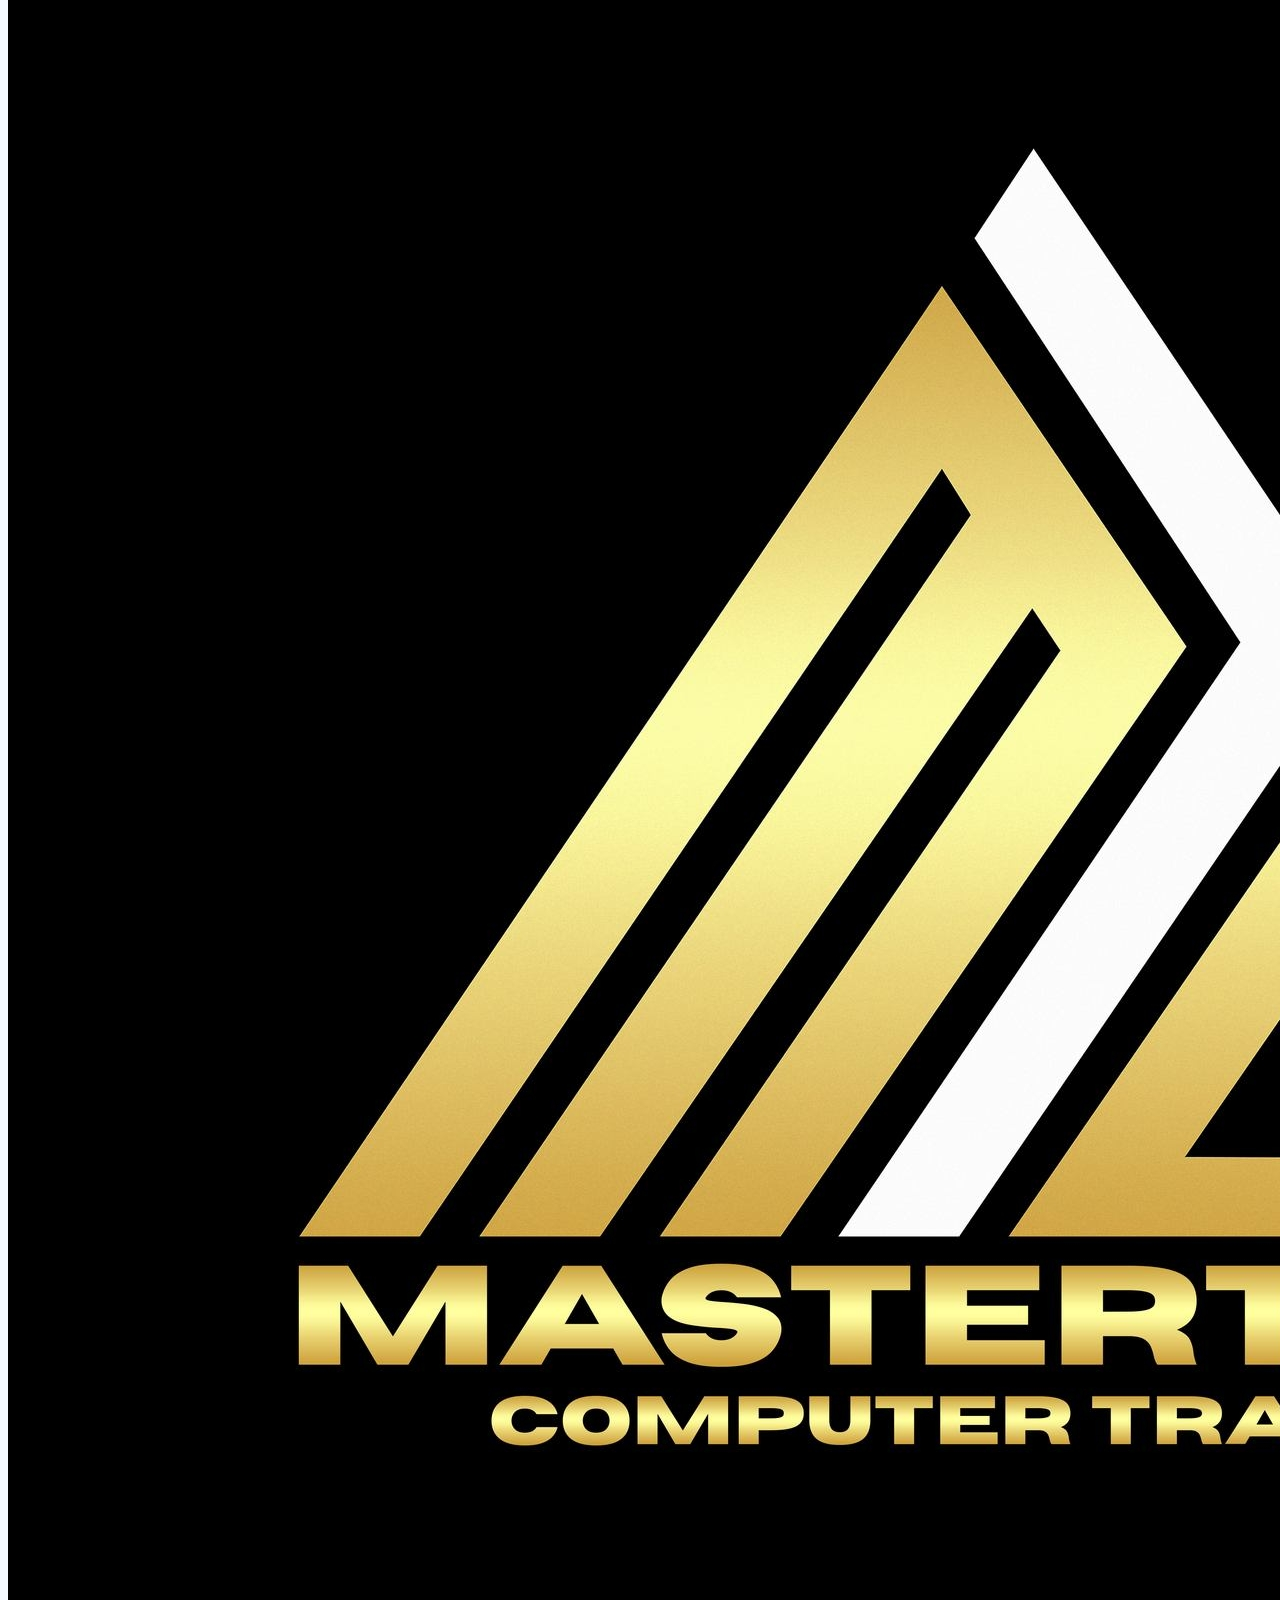
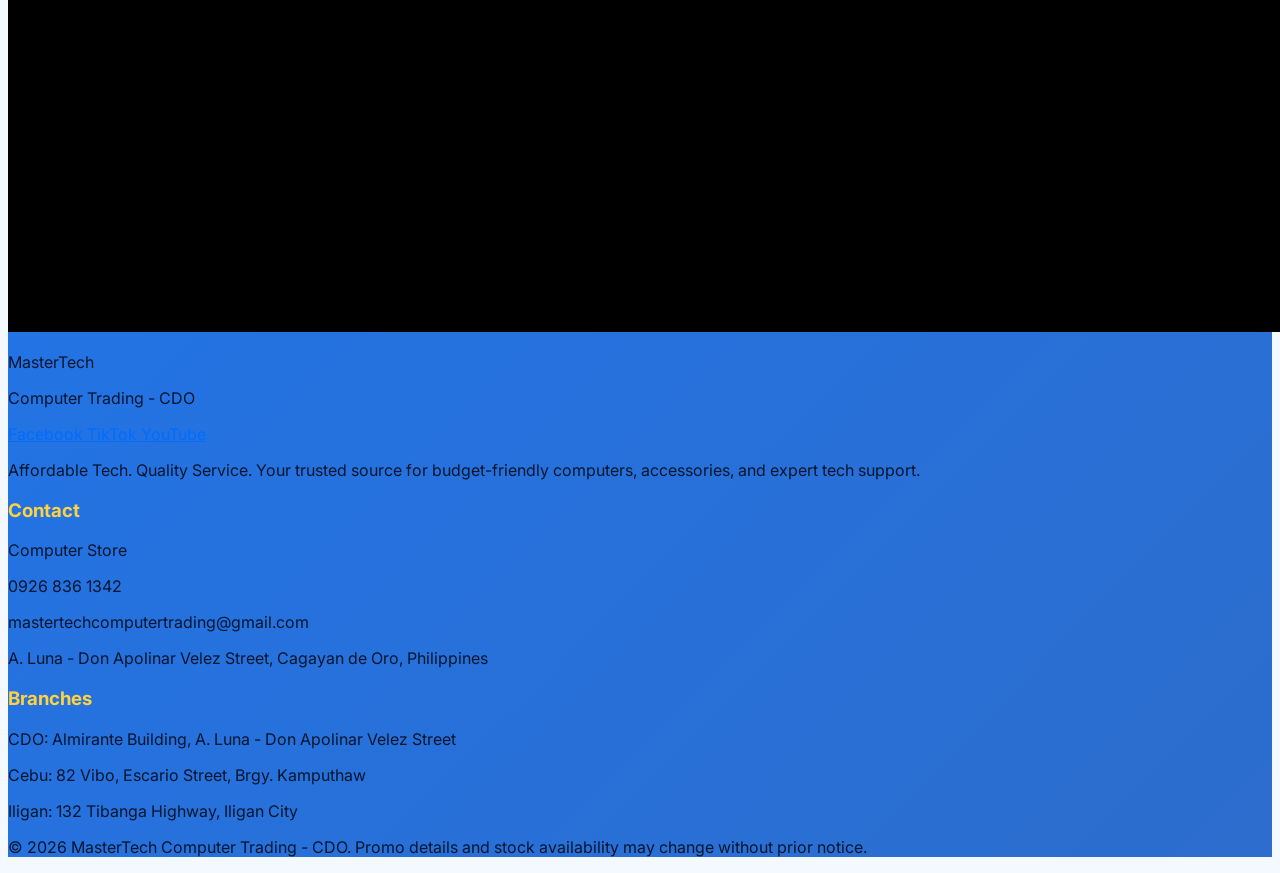
==== commit 6706eb9d: "Build MasterTech website" ====
--- a/index.html
+++ b/index.html
@@ -50,7 +50,7 @@
       <nav
         class="mx-auto flex max-w-7xl items-center justify-between px-4 py-3 sm:px-6 lg:px-8"
       >
-        <a href="#home" class="flex items-center gap-3">
+        <a href="index.html#home" class="flex items-center gap-3">
           <img
             src="assets/logo.jpg"
             alt="MasterTech logo"
@@ -61,32 +61,57 @@
               >MasterTech</span
             >
             <span class="block text-xs font-bold text-white/80"
-              >Computer Trading - CDO</span
-            >
+              >Computer Trading
+            </span>
           </span>
         </a>
-        <div class="hidden items-center gap-7 text-sm font-bold md:flex">
-          <a href="#packages" class="nav-link">Packages</a>
-          <a href="#laptops" class="nav-link">Laptops</a>
-          <a href="#services" class="nav-link">Products</a>
+        <div class="hidden items-center gap-7 text-sm font-bold lg:flex">
+          <a href="products.html" class="nav-link">Products</a>
           <a href="#branches" class="nav-link">Branches</a>
+          <a href="#hours" class="nav-link">Hours</a>
           <a href="#reviews" class="nav-link">Reviews</a>
-          <a href="#hours" class="nav-link">Hours</a>
         </div>
         <a
           href="https://www.facebook.com/MTCT.CDO"
-          class="cta-button inline-flex items-center gap-2 rounded-full bg-master-yellow px-5 py-2.5 text-sm font-black text-master-ink shadow-md"
+          class="cta-button hidden items-center gap-2 rounded-full bg-master-yellow px-5 py-2.5 text-sm font-black text-master-ink shadow-md lg:inline-flex"
         >
           <i data-lucide="message-circle" class="h-4 w-4"></i>
           Message Us
         </a>
+        <button
+          class="burger-button lg:hidden"
+          type="button"
+          aria-label="Open navigation menu"
+          aria-expanded="false"
+          aria-controls="mobileNav"
+          data-nav-toggle
+        >
+          <span></span>
+          <span></span>
+          <span></span>
+        </button>
       </nav>
+      <div class="mobile-nav lg:hidden" id="mobileNav" data-mobile-nav>
+        <div class="grid gap-0 pb-4 pt-2">
+          <a href="products.html" class="nav-link mobile-nav-link">Products</a>
+          <a href="#branches" class="nav-link mobile-nav-link">Branches</a>
+          <a href="#hours" class="nav-link mobile-nav-link">Hours</a>
+          <a href="#reviews" class="nav-link mobile-nav-link">Reviews</a>
+          <a
+            href="https://www.facebook.com/MTCT.CDO"
+            class="cta-button mt-2 inline-flex items-center justify-center gap-2 rounded-xl bg-master-yellow px-5 py-3 text-sm font-black text-master-ink shadow-md"
+          >
+            <i data-lucide="message-circle" class="h-4 w-4"></i>
+            Message Us
+          </a>
+        </div>
+      </div>
     </header>
 
     <main>
       <section
         id="home"
-        class="blue-poster texture relative overflow-hidden px-4 pb-16 pt-28 text-center text-white sm:px-6 lg:px-8"
+        class="blue-poster texture hero-section relative overflow-hidden px-4 pb-16 pt-28 text-center text-white sm:px-6 lg:px-8"
       >
         <div class="poster-copy mx-auto max-w-5xl" data-aos="fade-up">
           <div
@@ -98,22 +123,22 @@
           <h1
             class="mx-auto max-w-4xl text-5xl font-black leading-[0.98] tracking-normal sm:text-6xl lg:text-7xl"
           >
-            MasterTech Computer Trading - CDO
+            MasterTech Computer Trading
           </h1>
           <p
-            class="mx-auto mt-6 max-w-3xl text-lg font-semibold leading-8 text-white/86"
-          >
-            Affordable Tech, Quality Service | Your trusted source for
+            class="mx-auto mt-6 max-w-3xl text-sm md:text-lg font-semibold leading-8 text-white/86"
+          >
+            Affordable Tech, Quality Service. Your trusted source for
             budget-friendly computers, accessories, and expert tech support.
             We're here to make tech simple, reliable, and accessible for
             everyone.
           </p>
           <div class="mt-8 flex flex-col justify-center gap-3 sm:flex-row">
             <a
-              href="#packages"
+              href="products.html"
               class="cta-button shine-cycle shine-delay-1 inline-flex items-center justify-center gap-2 rounded-xl bg-master-yellow px-6 py-4 text-sm font-black uppercase text-master-ink shadow-poster"
             >
-              View Promos <i data-lucide="arrow-right" class="h-5 w-5"></i>
+              View Products <i data-lucide="arrow-right" class="h-5 w-5"></i>
             </a>
             <a
               href="#branches"
@@ -122,16 +147,189 @@
               Visit Branch <i data-lucide="map-pin" class="h-5 w-5"></i>
             </a>
           </div>
+          <div
+            class="hero-banner-wrap mx-auto mt-12"
+            data-aos="zoom-in"
+            data-aos-delay="120"
+          >
+            <img
+              src="assets/hero.jpg"
+              alt="MasterTech computer package promotion"
+              class="promo-banner hero-promo-image"
+            />
+          </div>
         </div>
       </section>
 
-      <section class="blue-poster texture">
-        <div class="" data-aos="zoom-in">
-          <img
-            src="assets/hero.jpg"
-            alt="MasterTech computer package promotion"
-            class="h-auto w-full object-cover"
-          />
+      <section class="review-marquee-section bg-white py-14">
+        <div class="mx-auto max-w-7xl px-4 sm:px-6 lg:px-8" data-aos="fade-up">
+          <p
+            class="text-sm font-black uppercase tracking-wide text-master-blue"
+          >
+            Customer Pulse
+          </p>
+          <h2
+            class="mt-2 text-4xl font-black tracking-normal text-master-ink sm:text-5xl"
+          >
+            Clients feedback.
+          </h2>
+        </div>
+        <div
+          class="review-marquee mt-7"
+          aria-label="Customer review highlights"
+        >
+          <div class="review-marquee-track">
+            <article class="marquee-review-card">
+              <div class="flex items-start gap-4">
+                <span class="review-avatar">E</span>
+                <div>
+                  <h3>Earl Vincent Soledad</h3>
+                  <p>April 8 at 12:50 PM</p>
+                </div>
+              </div>
+              <div class="review-stars">★★★★★</div>
+              <blockquote>"The best and accommodating ang staff"</blockquote>
+            </article>
+            <article class="marquee-review-card">
+              <div class="flex items-start gap-4">
+                <span class="review-avatar">A</span>
+                <div>
+                  <h3>Aliehs Eam Avuenalliv</h3>
+                  <p>January 10</p>
+                </div>
+              </div>
+              <div class="review-stars">★★★★★</div>
+              <blockquote>
+                "Salamat MasterTech. Mga buotan kaayo inyong staff, ganahan tag
+                balik balik."
+              </blockquote>
+            </article>
+            <article class="marquee-review-card">
+              <div class="flex items-start gap-4">
+                <span class="review-avatar">Y</span>
+                <div>
+                  <h3>Yas Che</h3>
+                  <p>January 10</p>
+                </div>
+              </div>
+              <div class="review-stars">★★★★★</div>
+              <blockquote>
+                "Thank you mastertech for the great experience."
+              </blockquote>
+            </article>
+            <article class="marquee-review-card">
+              <div class="flex items-start gap-4">
+                <span class="review-avatar">A</span>
+                <div>
+                  <h3>Analyn Aizzen Deguia</h3>
+                  <p>October 6, 2025</p>
+                </div>
+              </div>
+              <div class="review-stars">★★★★★</div>
+              <blockquote>
+                "Such approachable staffs, and they explain all the information
+                I need."
+              </blockquote>
+            </article>
+            <article class="marquee-review-card" aria-hidden="true">
+              <div class="flex items-start gap-4">
+                <span class="review-avatar">E</span>
+                <div>
+                  <h3>Earl Vincent Soledad</h3>
+                  <p>April 8 at 12:50 PM</p>
+                </div>
+              </div>
+              <div class="review-stars">★★★★★</div>
+              <blockquote>"The best and accommodating ang staff"</blockquote>
+            </article>
+            <article class="marquee-review-card" aria-hidden="true">
+              <div class="flex items-start gap-4">
+                <span class="review-avatar">A</span>
+                <div>
+                  <h3>Aliehs Eam Avuenalliv</h3>
+                  <p>January 10</p>
+                </div>
+              </div>
+              <div class="review-stars">★★★★★</div>
+              <blockquote>
+                "Salamat MasterTech. Mga buotan kaayo inyong staff, ganahan tag
+                balik balik."
+              </blockquote>
+            </article>
+            <article class="marquee-review-card" aria-hidden="true">
+              <div class="flex items-start gap-4">
+                <span class="review-avatar">Y</span>
+                <div>
+                  <h3>Yas Che</h3>
+                  <p>January 10</p>
+                </div>
+              </div>
+              <div class="review-stars">★★★★★</div>
+              <blockquote>
+                "Thank you mastertech for the great experience."
+              </blockquote>
+            </article>
+            <article class="marquee-review-card" aria-hidden="true">
+              <div class="flex items-start gap-4">
+                <span class="review-avatar">A</span>
+                <div>
+                  <h3>Analyn Aizzen Deguia</h3>
+                  <p>October 6, 2025</p>
+                </div>
+              </div>
+              <div class="review-stars">★★★★★</div>
+              <blockquote>
+                "Such approachable staffs, and they explain all the information
+                I need."
+              </blockquote>
+            </article>
+          </div>
+        </div>
+      </section>
+
+      <section class="brands-section blue-poster texture">
+        <div class="mx-auto max-w-7xl px-4 sm:px-6 lg:px-8" data-aos="fade-up">
+          <div class="brand-panel">
+            <div class="brand-copy">
+              <p
+                class="text-sm font-black uppercase tracking-wide text-master-yellow"
+              >
+                Trusted Tech Brands
+              </p>
+              <h2
+                class="mt-2 text-3xl font-black tracking-normal text-white sm:text-5xl"
+              >
+                Familiar parts. <span class="brand-mobile-break"></span>Better
+                builds.
+              </h2>
+            </div>
+            <div class="brand-grid">
+              <div class="brand-tile">
+                <span>AMD</span><small>Processors & graphics</small>
+              </div>
+              <div class="brand-tile">
+                <span>Intel</span><small>Processors & platform</small>
+              </div>
+              <div class="brand-tile">
+                <span>NVIDIA</span><small>Graphics solutions</small>
+              </div>
+              <div class="brand-tile">
+                <span>ASUS</span><small>Boards & devices</small>
+              </div>
+              <div class="brand-tile">
+                <span>MSI</span><small>Gaming hardware</small>
+              </div>
+              <div class="brand-tile">
+                <span>Acer</span><small>Laptops & monitors</small>
+              </div>
+              <div class="brand-tile">
+                <span>Lenovo</span><small>Work laptops</small>
+              </div>
+              <div class="brand-tile">
+                <span>Chuwi</span><small>Budget laptops</small>
+              </div>
+            </div>
+          </div>
         </div>
       </section>
 
@@ -150,9 +348,15 @@
               <h2
                 class="mt-2 text-4xl font-black tracking-normal text-master-ink sm:text-5xl"
               >
-                Desktop package promos.
+                Package promos.
               </h2>
             </div>
+            <a
+              href="products.html?category=pc"
+              class="cta-button product-blue-button inline-flex items-center justify-center gap-2 rounded-xl bg-master-blue px-5 py-3 text-sm font-black uppercase text-white shadow-sm"
+            >
+              View Products <i data-lucide="arrow-right" class="h-4 w-4"></i>
+            </a>
           </div>
 
           <div
@@ -249,10 +453,16 @@
                 Laptop Showcase
               </p>
               <h2 class="mt-2 text-4xl font-black tracking-normal sm:text-5xl">
-                Featured laptop deals.
+                Laptop deals.
               </h2>
             </div>
             <div class="flex flex-wrap gap-2">
+              <a
+                href="products.html?category=laptop"
+                class="cta-button inline-flex items-center justify-center gap-2 rounded-xl bg-master-yellow px-4 py-2 text-sm font-black uppercase text-master-ink shadow-sm"
+              >
+                View Products <i data-lucide="arrow-right" class="h-4 w-4"></i>
+              </a>
               <button
                 class="category-btn is-active rounded-xl border border-white/30 bg-white/15 px-4 py-2 text-sm font-black text-white backdrop-blur"
                 type="button"
@@ -373,9 +583,15 @@
               <h2
                 class="mt-2 text-4xl font-black tracking-normal text-master-ink sm:text-5xl"
               >
-                Comfort for long sessions.
+                Comfort matters.
               </h2>
             </div>
+            <a
+              href="products.html?category=gaming-chair"
+              class="cta-button product-blue-button inline-flex items-center justify-center gap-2 rounded-xl bg-master-blue px-5 py-3 text-sm font-black uppercase text-white shadow-sm"
+            >
+              View Products <i data-lucide="arrow-right" class="h-4 w-4"></i>
+            </a>
           </div>
 
           <div
@@ -474,8 +690,14 @@
             <h2
               class="mt-2 text-4xl font-black tracking-normal text-master-ink sm:text-5xl"
             >
-              Everything for your setup.
+              Everything setup.
             </h2>
+            <a
+              href="products.html"
+              class="cta-button mt-5 inline-flex items-center justify-center gap-2 rounded-xl bg-master-blue px-5 py-3 text-sm font-black uppercase text-white shadow-sm"
+            >
+              View Products <i data-lucide="arrow-right" class="h-4 w-4"></i>
+            </a>
           </div>
           <div class="grid gap-4 sm:grid-cols-2 lg:grid-cols-3">
             <service-item icon="gamepad-2" text="Gaming PCs"></service-item>
@@ -507,8 +729,10 @@
                 >
                   Payment Options
                 </p>
-                <h2 class="mt-3 text-4xl font-black leading-tight tracking-normal sm:text-5xl">
-                  Pay your way, without the guesswork.
+                <h2
+                  class="mt-3 text-4xl font-black leading-tight tracking-normal sm:text-5xl"
+                >
+                  Pay instantly.
                 </h2>
                 <p
                   class="mt-5 max-w-lg text-base font-semibold leading-8 text-white/80"
@@ -540,14 +764,20 @@
               <div
                 class="payment-options grid content-center gap-3 p-6 sm:grid-cols-2 sm:p-8 lg:p-10 xl:p-12"
               >
-                <pay-option icon="badge-percent" text="Home Credit"></pay-option>
+                <pay-option
+                  icon="badge-percent"
+                  text="Home Credit"
+                ></pay-option>
                 <pay-option icon="receipt-text" text="BillEase"></pay-option>
                 <pay-option icon="badge-percent" text="Salmon"></pay-option>
                 <pay-option icon="badge-percent" text="Skyro"></pay-option>
                 <pay-option icon="smartphone" text="GCash"></pay-option>
                 <pay-option icon="smartphone" text="Maya"></pay-option>
                 <pay-option icon="landmark" text="Bank Payments"></pay-option>
-                <pay-option icon="credit-card" text="Credit Card Installments"></pay-option>
+                <pay-option
+                  icon="credit-card"
+                  text="Credit Card Installments"
+                ></pay-option>
               </div>
             </div>
           </div>
@@ -563,7 +793,7 @@
               Branches
             </p>
             <h2 class="mt-2 text-4xl font-black tracking-normal sm:text-5xl">
-              Visit a MasterTech branch.
+              Visit MasterTech.
             </h2>
             <p class="mt-4 text-base font-semibold leading-7 text-white/78">
               Find the branch nearest you for package availability, installment
@@ -601,7 +831,7 @@
             <h2
               class="mx-auto mt-2 max-w-4xl text-4xl font-black tracking-normal text-master-ink sm:text-5xl"
             >
-              Open daily for your setup needs.
+              Open daily.
             </h2>
           </div>
           <div
@@ -744,7 +974,7 @@
           data-aos="fade-up"
         >
           <h2 class="text-4xl font-black tracking-normal sm:text-6xl">
-            Upgrade Your Setup Today.
+            Upgrade Today.
           </h2>
           <p
             class="mt-4 max-w-xl text-base font-semibold leading-7 text-white/80"
@@ -900,6 +1130,41 @@
       <img src="" alt="" data-preview-image />
     </div>
 
+    <div
+      class="product-modal"
+      aria-hidden="true"
+      role="dialog"
+      aria-label="Product details"
+      data-product-modal
+    >
+      <div class="product-modal-panel">
+        <img src="" alt="" data-product-modal-image />
+        <div class="product-modal-copy">
+          <p data-product-modal-tag>PC Deal</p>
+          <h2 data-product-modal-title>Desktop Package Promo</h2>
+          <p>
+            Ask MasterTech CDO about this product for current pricing, stock
+            availability, installment requirements, and reservation details.
+          </p>
+          <a
+            href="https://www.facebook.com/MTCT.CDO"
+            class="cta-button mt-7 inline-flex items-center justify-center gap-2 rounded-xl bg-master-blue px-5 py-3 text-sm font-black uppercase text-white"
+          >
+            Inquire on Facebook
+            <i data-lucide="message-circle" class="h-4 w-4"></i>
+          </a>
+        </div>
+        <button
+          class="absolute right-4 top-4 grid h-11 w-11 place-items-center rounded-full bg-master-yellow text-master-ink shadow-lg"
+          type="button"
+          aria-label="Close product details"
+          data-product-modal-close
+        >
+          <i data-lucide="x" class="h-5 w-5"></i>
+        </button>
+      </div>
+    </div>
+
     <script src="https://unpkg.com/aos@2.3.1/dist/aos.js"></script>
     <script src="https://unpkg.com/lucide@latest/dist/umd/lucide.js"></script>
     <script src="script.js"></script>
--- a/styles.css
+++ b/styles.css
@@ -1,525 +1,1374 @@
 ﻿html {
-        scroll-behavior: smooth;
-        scroll-padding-top: 92px;
-      }
-      section[id] {
-        scroll-margin-top: 92px;
-      }
-      body {
-        font-family: "Inter", system-ui, sans-serif;
-        background: #f4f9ff;
-        color: #07162f;
-      }
-      .blue-poster {
-        background:
-          radial-gradient(
-            circle at 78% 18%,
-            rgba(255, 255, 255, 0.24),
-            transparent 32%
-          ),
-          radial-gradient(
-            circle at 20% 30%,
-            rgba(45, 164, 255, 0.55),
-            transparent 30%
-          ),
-          linear-gradient(140deg, #005be0 0%, #0078ff 48%, #0056d8 100%) !important;
-      }
-      html:not(.aos-ready) [data-aos] {
-        opacity: 1 !important;
-        transform: none !important;
-      }
-      .bg-master-blue {
-        background-color: #006dff !important;
-      }
-      .bg-master-blue\/90 {
-        background-color: rgba(0, 109, 255, 0.94) !important;
-      }
-      .bg-master-deep {
-        background-color: #004ec2 !important;
-      }
-      .bg-master-light {
-        background-color: #2da4ff !important;
-      }
-      .bg-master-sky {
-        background-color: #d8eeff !important;
-      }
-      .bg-master-yellow {
-        background-color: #ffd23f !important;
-      }
-      .bg-master-ink {
-        background-color: #07162f !important;
-      }
-      .text-master-blue {
-        color: #006dff !important;
-      }
-      .text-master-yellow {
-        color: #ffd23f !important;
-      }
-      .text-master-ink {
-        color: #07162f !important;
-      }
-      .border-master-blue {
-        border-color: #006dff !important;
-      }
-      .border-master-light\/70 {
-        border-color: rgba(45, 164, 255, 0.7) !important;
-      }
-      .border-master-yellow\/70 {
-        border-color: rgba(255, 210, 63, 0.7) !important;
-      }
-      .border-master-yellow\/80 {
-        border-color: rgba(255, 210, 63, 0.8) !important;
-      }
-      .border-master-light\/80 {
-        border-color: rgba(45, 164, 255, 0.8) !important;
-      }
-      .border-master-ink {
-        border-color: #07162f !important;
-      }
+  scroll-behavior: smooth;
+  scroll-padding-top: 92px;
+}
+section[id] {
+  scroll-margin-top: 92px;
+}
+body {
+  font-family: "Inter", system-ui, sans-serif;
+  background: #f4f9ff;
+  color: #07162f;
+}
+.blue-poster {
+  background:
+    radial-gradient(
+      circle at 78% 18%,
+      rgba(255, 255, 255, 0.24),
+      transparent 32%
+    ),
+    radial-gradient(
+      circle at 20% 30%,
+      rgba(45, 164, 255, 0.55),
+      transparent 30%
+    ),
+    linear-gradient(140deg, #005be0 0%, #0078ff 48%, #0056d8 100%) !important;
+}
+html:not(.aos-ready) [data-aos] {
+  opacity: 1 !important;
+  transform: none !important;
+}
+.bg-master-blue {
+  background-color: #006dff !important;
+}
+.bg-master-blue\/90 {
+  background-color: rgba(0, 109, 255, 0.94) !important;
+}
+.bg-master-deep {
+  background-color: #004ec2 !important;
+}
+.bg-master-light {
+  background-color: #2da4ff !important;
+}
+.bg-master-sky {
+  background-color: #d8eeff !important;
+}
+.bg-master-yellow {
+  background-color: #ffd23f !important;
+}
+.bg-master-ink {
+  background-color: #07162f !important;
+}
+.text-master-blue {
+  color: #006dff !important;
+}
+.text-master-yellow {
+  color: #ffd23f !important;
+}
+.text-master-ink {
+  color: #07162f !important;
+}
+.border-master-blue {
+  border-color: #006dff !important;
+}
+.border-master-light\/70 {
+  border-color: rgba(45, 164, 255, 0.7) !important;
+}
+.border-master-yellow\/70 {
+  border-color: rgba(255, 210, 63, 0.7) !important;
+}
+.border-master-yellow\/80 {
+  border-color: rgba(255, 210, 63, 0.8) !important;
+}
+.border-master-light\/80 {
+  border-color: rgba(45, 164, 255, 0.8) !important;
+}
+.border-master-ink {
+  border-color: #07162f !important;
+}
       .poster-copy {
+        position: relative;
         text-shadow: 0 2px 10px rgba(0, 46, 134, 0.18);
       }
-      .payment-panel {
-        border: 1px solid rgba(120, 188, 255, 0.42);
-        background:
-          linear-gradient(135deg, rgba(0, 109, 255, 0.96), rgba(31, 132, 235, 0.94)),
-          rgba(255, 255, 255, 0.12);
-        backdrop-filter: blur(22px);
+      .hero-banner-wrap {
+        position: relative;
+        max-width: 58rem;
+        border: 1px solid rgba(255, 255, 255, 0.28);
+        border-radius: 1.35rem;
+        background: rgba(255, 255, 255, 0.12);
+        padding: 0.65rem;
+        box-shadow:
+          0 28px 70px rgba(0, 35, 110, 0.34),
+          inset 0 1px 0 rgba(255, 255, 255, 0.24);
+        backdrop-filter: blur(16px);
       }
-      .payment-copy {
-        position: relative;
-        background: rgba(0, 109, 255, 0.58);
+      .hero-banner-wrap::before {
+        content: "";
+        position: absolute;
+        inset: -1.25rem 8% auto;
+        height: 2.5rem;
+        border-radius: 999px;
+        background: rgba(255, 210, 63, 0.24);
+        filter: blur(24px);
+        pointer-events: none;
       }
-      .payment-copy > * {
-        position: relative;
-        z-index: 1;
+      .hero-promo-image {
+        display: block;
+        width: 100%;
+        border-radius: 0.95rem;
+        object-fit: cover;
+        box-shadow: 0 18px 42px rgba(7, 22, 47, 0.26);
       }
-      .payment-feature {
-        display: flex;
-        min-height: 5.25rem;
-        flex-direction: column;
-        justify-content: space-between;
-        gap: 0.85rem;
-        border: 1px solid rgba(160, 210, 255, 0.34);
-        border-radius: 1rem;
-        background: rgba(255, 255, 255, 0.14);
-        padding: 1rem;
+.payment-panel {
+  border: 1px solid rgba(120, 188, 255, 0.42);
+  background:
+    linear-gradient(135deg, rgba(0, 109, 255, 0.96), rgba(31, 132, 235, 0.94)),
+    rgba(255, 255, 255, 0.12);
+  backdrop-filter: blur(22px);
+}
+.payment-copy {
+  position: relative;
+  background: rgba(0, 109, 255, 0.58);
+}
+.payment-copy > * {
+  position: relative;
+  z-index: 1;
+}
+.payment-feature {
+  display: flex;
+  min-height: 5.25rem;
+  flex-direction: column;
+  justify-content: space-between;
+  gap: 0.85rem;
+  border: 1px solid rgba(160, 210, 255, 0.34);
+  border-radius: 1rem;
+  background: rgba(255, 255, 255, 0.14);
+  padding: 1rem;
+  color: #ffd23f;
+  backdrop-filter: blur(12px);
+}
+.payment-feature span {
+  color: #fff;
+  font-size: 0.84rem;
+  font-weight: 900;
+  line-height: 1.15;
+}
+.payment-options {
+  background: rgba(43, 132, 224, 0.42);
+}
+.payment-options .glass-card-light {
+  border-color: rgba(166, 213, 255, 0.36);
+  background: rgba(122, 184, 244, 0.34);
+}
+@media (max-width: 1023px) {
+  .payment-panel {
+    background:
+      linear-gradient(
+        135deg,
+        rgba(0, 109, 255, 0.96),
+        rgba(31, 132, 235, 0.94)
+      ),
+      rgba(255, 255, 255, 0.12);
+  }
+}
+.paper-corner::before {
+  content: "";
+  position: absolute;
+  top: 0;
+  left: 0;
+  width: 112px;
+  height: 112px;
+  background: linear-gradient(
+    135deg,
+    #fff 0 50%,
+    rgba(255, 255, 255, 0.72) 51% 62%,
+    transparent 63%
+  );
+  border-top-left-radius: 28px;
+  pointer-events: none;
+}
+.texture {
+  background-image:
+    linear-gradient(rgba(255, 255, 255, 0.055) 1px, transparent 1px),
+    linear-gradient(90deg, rgba(255, 255, 255, 0.045) 1px, transparent 1px);
+  background-size: 28px 28px;
+}
+.price-tag {
+  box-shadow:
+    inset 0 -4px 0 rgba(160, 85, 0, 0.18),
+    0 10px 24px rgba(0, 54, 148, 0.18);
+}
+.pc-tower {
+  background: linear-gradient(145deg, #0a1223, #172847);
+}
+.monitor-screen {
+  background:
+    linear-gradient(135deg, rgba(255, 255, 255, 0.18), transparent 24%),
+    linear-gradient(135deg, #0f1830, #101f3d 52%, #23355f);
+}
+.laptop-screen {
+  background:
+    radial-gradient(circle at 35% 28%, #ffd9b0, transparent 25%),
+    radial-gradient(circle at 65% 40%, #b9e9ff, transparent 28%),
+    linear-gradient(135deg, #f7d7e3, #82d9f4 46%, #fff1cf);
+}
+.section-pad {
+  padding-top: clamp(4rem, 8vw, 7rem);
+  padding-bottom: clamp(4rem, 8vw, 7rem);
+}
+.premium-section {
+  background: linear-gradient(
+    180deg,
+    rgba(255, 255, 255, 0.96),
+    rgba(244, 249, 255, 0.98)
+  );
+}
+.premium-panel {
+  border: 1px solid rgba(0, 76, 194, 0.12);
+  background: rgba(255, 255, 255, 0.92);
+  box-shadow: 0 18px 42px rgba(7, 22, 47, 0.08);
+}
+.glass-card {
+  border: 1px solid rgba(255, 255, 255, 0.34);
+  background: rgba(255, 255, 255, 0.18);
+  box-shadow: 0 22px 48px rgba(7, 22, 47, 0.18);
+  backdrop-filter: blur(18px);
+}
+.glass-card-light {
+  border: 1px solid rgba(255, 255, 255, 0.36);
+  background: rgba(255, 255, 255, 0.12);
+  box-shadow: 0 24px 52px rgba(0, 50, 140, 0.18);
+  backdrop-filter: blur(18px);
+}
+.glass-footer {
+  background:
+    linear-gradient(135deg, rgba(0, 109, 255, 0.9), rgba(0, 78, 194, 0.82)),
+    radial-gradient(
+      circle at 18% 20%,
+      rgba(255, 255, 255, 0.22),
+      transparent 34%
+    );
+}
+.slider-viewport {
+  overflow: hidden;
+}
+.slider-track {
+  display: flex;
+  gap: 1.25rem;
+  transition: transform 420ms ease;
+  will-change: transform;
+}
+.slider-item {
+  flex: 0 0 100%;
+}
+@media (min-width: 768px) {
+  .slider-item {
+    flex-basis: calc((100% - 1.25rem) / 2);
+  }
+}
+@media (min-width: 1024px) {
+  .slider-item {
+    flex-basis: calc((100% - 2.5rem) / 3);
+  }
+}
+.promo-image {
+  width: 100%;
+  display: block;
+  border-radius: 14px;
+  box-shadow: 0 20px 38px rgba(7, 22, 47, 0.16);
+  cursor: pointer;
+  transition:
+    transform 220ms ease,
+    box-shadow 220ms ease,
+    filter 220ms ease;
+}
+.promo-image:hover {
+  transform: translateY(-6px) scale(1.014);
+  box-shadow: 0 28px 55px rgba(7, 22, 47, 0.24);
+  filter: saturate(1.05) contrast(1.02);
+}
+.slider-item {
+  border-radius: 14px;
+  overflow: hidden;
+  position: relative;
+}
+.slider-item::after {
+  content: "";
+  position: absolute;
+  inset: 0;
+  border-radius: inherit;
+  background: linear-gradient(
+    120deg,
+    transparent 35%,
+    rgba(255, 255, 255, 0.38) 50%,
+    transparent 65%
+  );
+  transform: translateX(-130%);
+  transition: transform 520ms ease;
+  pointer-events: none;
+}
+.slider-item:hover::after {
+  transform: translateX(130%);
+}
+.slider-btn,
+.category-btn {
+  transition:
+    transform 180ms ease,
+    background-color 180ms ease,
+    color 180ms ease;
+}
+.category-btn:hover {
+  transform: translateY(-3px);
+  background: rgba(255, 255, 255, 0.28) !important;
+  box-shadow: 0 14px 30px rgba(7, 22, 47, 0.16);
+}
+.slider-btn:hover {
+  transform: translateY(-3px);
+}
+.category-btn.is-active {
+  background: #ffd23f !important;
+  color: #07162f !important;
+  border-color: #ffd23f !important;
+}
+.category-btn.is-active:hover {
+  background: #ffd23f !important;
+}
+.slider-dots {
+  display: flex;
+  align-items: center;
+  gap: 0.45rem;
+}
+.slider-dot {
+  width: 0.55rem;
+  height: 0.55rem;
+  border-radius: 999px;
+  border: 0;
+  background: rgba(7, 22, 47, 0.24);
+  transition:
+    width 180ms ease,
+    background-color 180ms ease,
+    transform 180ms ease;
+}
+.slider-dot.is-active {
+  width: 1.45rem;
+  background: #ffd23f;
+}
+.slider-loading {
+  width: 0.9rem;
+  height: 0.9rem;
+  border-radius: 999px;
+  border: 2px solid rgba(255, 210, 63, 0.28);
+  border-top-color: #ffd23f;
+  opacity: 0;
+  animation: sliderSpin 0.7s linear infinite;
+  transition: opacity 160ms ease;
+}
+.slider-loading.is-active {
+  opacity: 1;
+}
+@keyframes sliderSpin {
+  to {
+    transform: rotate(360deg);
+  }
+}
+.slider-btn:disabled {
+  cursor: not-allowed;
+  opacity: 0.38;
+  transform: none;
+}
+.preview-modal {
+  position: fixed;
+  inset: 0;
+  z-index: 80;
+  display: none;
+  align-items: center;
+  justify-content: center;
+  padding: 1.25rem;
+  background: rgba(3, 10, 24, 0.82);
+  backdrop-filter: blur(10px);
+}
+.preview-modal.is-open {
+  display: flex;
+}
+.preview-modal img {
+  max-height: min(88vh, 980px);
+  max-width: min(94vw, 1120px);
+  border-radius: 14px;
+  box-shadow: 0 30px 80px rgba(0, 0, 0, 0.42);
+}
+.review-marquee {
+  overflow: hidden;
+}
+.review-marquee-track {
+  display: flex;
+  width: max-content;
+  gap: 1.25rem;
+  animation: reviewMarquee 24s linear infinite;
+}
+.review-marquee:hover .review-marquee-track {
+  animation-play-state: paused;
+}
+.marquee-review-card {
+  width: min(34rem, 82vw);
+  min-height: 13rem;
+  border: 1px solid rgba(0, 76, 194, 0.14);
+  border-radius: 1.25rem;
+  background: #fff;
+  padding: 1.4rem;
+  box-shadow: 0 18px 42px rgba(7, 22, 47, 0.07);
+}
+.marquee-review-card h3 {
+  color: #07162f;
+  font-size: 1rem;
+  font-weight: 900;
+  line-height: 1.2;
+}
+.marquee-review-card p {
+  margin-top: 0.2rem;
+  color: #64748b;
+  font-size: 0.82rem;
+  font-weight: 800;
+}
+.marquee-review-card blockquote {
+  margin-top: 1rem;
+  color: #07162f;
+  font-size: 1.05rem;
+  font-weight: 900;
+  line-height: 1.55;
+}
+.review-avatar {
+  display: grid;
+  height: 2.8rem;
+  width: 2.8rem;
+  flex-shrink: 0;
+  place-items: center;
+  border-radius: 999px;
+  background: #006dff;
+  color: #fff;
+  font-weight: 900;
+}
+      .review-stars {
+        margin-top: 1rem;
         color: #ffd23f;
-        backdrop-filter: blur(12px);
+        font-size: 1.15rem;
+        letter-spacing: 0.08em;
       }
-      .payment-feature span {
-        color: #fff;
-        font-size: 0.84rem;
-        font-weight: 900;
-        line-height: 1.15;
+      .mobile-break {
+        display: none;
       }
-      .payment-options {
-        background: rgba(43, 132, 224, 0.42);
+      .brand-mobile-break {
+        display: none;
       }
-      .payment-options .glass-card-light {
-        border-color: rgba(166, 213, 255, 0.36);
-        background: rgba(122, 184, 244, 0.34);
+@keyframes reviewMarquee {
+  to {
+    transform: translateX(calc(-50% - 0.625rem));
+  }
+}
+.brand-grid {
+  display: grid;
+  grid-template-columns: repeat(4, minmax(0, 1fr));
+  gap: 1rem;
+}
+.brand-card {
+  min-height: 6.7rem;
+  border: 1px solid rgba(255, 255, 255, 0.34);
+  border-radius: 1rem;
+  background: rgba(255, 255, 255, 0.12);
+  padding: 1.35rem;
+  backdrop-filter: blur(14px);
+}
+.brand-card strong {
+  display: block;
+  color: #fff;
+  font-size: clamp(1.9rem, 3vw, 2.5rem);
+  font-weight: 900;
+  line-height: 1;
+  white-space: nowrap;
+}
+.brand-card span {
+  display: block;
+  margin-top: 0.7rem;
+  color: rgba(255, 255, 255, 0.84);
+  font-size: 0.9rem;
+  font-weight: 900;
+  line-height: 1.25;
+}
+@media (min-width: 1024px) {
+  .brand-section > div {
+    grid-template-columns: minmax(17rem, 0.46fr) minmax(48rem, 1.14fr) !important;
+    align-items: center;
+    gap: clamp(2.25rem, 4vw, 4rem) !important;
+  }
+  .brand-section h2 {
+    max-width: 29rem;
+    font-size: clamp(2.45rem, 3vw, 3.05rem) !important;
+    line-height: 0.95 !important;
+  }
+  .brand-section .brand-grid {
+    grid-template-columns: repeat(4, minmax(0, 1fr));
+    gap: 1.1rem;
+  }
+  .brand-card {
+    min-height: 7.1rem;
+    padding: 1.35rem 1.5rem;
+  }
+  .brand-card strong {
+    font-size: clamp(2rem, 2.25vw, 2.35rem);
+  }
+  .brand-card span {
+    font-size: 0.9rem;
+    line-height: 1.25;
+  }
+}
+@media (max-width: 1199px) {
+  .brand-section > div {
+    gap: 2rem !important;
+  }
+  .brand-section h2 {
+    font-size: clamp(2.1rem, 3.35vw, 2.75rem) !important;
+  }
+  .brand-section .brand-grid {
+    grid-template-columns: repeat(4, minmax(0, 1fr));
+  }
+  .brand-card {
+    min-height: 5.6rem;
+    padding: 1rem;
+  }
+  .brand-card strong {
+    font-size: clamp(1.35rem, 2.4vw, 1.8rem);
+  }
+  .brand-card span {
+    font-size: 0.72rem;
+    line-height: 1.2;
+  }
+}
+@media (min-width: 1200px) {
+  .brand-section > div {
+    max-width: 1210px !important;
+    grid-template-columns: 360px minmax(0, 770px) !important;
+    gap: 88px !important;
+    padding-top: 64px !important;
+    padding-bottom: 64px !important;
+  }
+  .brand-section h2 {
+    max-width: 350px;
+    font-size: 49px !important;
+    line-height: 0.98 !important;
+  }
+  .brand-section .brand-grid {
+    grid-template-columns: repeat(4, minmax(0, 1fr));
+    gap: 16px;
+  }
+  .brand-card {
+    min-height: 106px;
+    border-radius: 14px;
+    padding: 22px 18px;
+  }
+  .brand-card strong {
+    font-size: 34px;
+    line-height: 1;
+  }
+  .brand-card span {
+    margin-top: 8px;
+    font-size: 13px;
+    line-height: 1.2;
+  }
+}
+.products-shell {
+  background: linear-gradient(180deg, #edf3fb, #f8fbff);
+}
+.products-toolbar {
+  margin-inline: auto;
+  display: grid;
+  max-width: 64rem;
+  grid-template-columns: minmax(0, 1fr) auto;
+  gap: 0.75rem;
+  border-radius: 1rem;
+  background: #fff;
+  padding: 0.9rem;
+  box-shadow: 0 18px 42px rgba(7, 22, 47, 0.1);
+}
+.products-search {
+  display: flex;
+  align-items: center;
+  gap: 0.7rem;
+  border: 1px solid rgba(0, 76, 194, 0.15);
+  border-radius: 0.8rem;
+  padding: 0 1rem;
+  color: #94a3b8;
+}
+.products-search input {
+  min-height: 3.5rem;
+  width: 100%;
+  border: 0;
+  outline: 0;
+  color: #07162f;
+  font-weight: 800;
+}
+.product-filters {
+  display: flex;
+  flex-wrap: wrap;
+  gap: 0.55rem;
+}
+.product-filter,
+.product-page-btn {
+  min-height: 3rem;
+  border: 1px solid rgba(0, 76, 194, 0.15);
+  border-radius: 0.8rem;
+  background: #fff;
+  padding: 0 1rem;
+  color: #07162f;
+  font-size: 0.86rem;
+  font-weight: 900;
+  transition:
+    transform 180ms ease,
+    background-color 180ms ease,
+    color 180ms ease;
+}
+.product-filter:hover,
+.product-page-btn:hover:not(:disabled) {
+  transform: translateY(-2px);
+}
+.product-filter.is-active {
+  border-color: #006dff;
+  background: #006dff;
+  color: #fff;
+}
+.product-page-btn.is-active {
+  border-color: #07162f;
+  background: #07162f;
+  color: #fff;
+}
+.product-page-btn:disabled {
+  cursor: not-allowed;
+  opacity: 0.45;
+}
+.products-grid {
+  display: grid;
+  grid-template-columns: repeat(3, minmax(0, 1fr));
+  gap: 1.5rem;
+}
+.product-card {
+  position: relative;
+  overflow: hidden;
+  border: 1px solid rgba(0, 76, 194, 0.12);
+  border-radius: 1rem;
+  background: #fff;
+  padding: 1rem;
+  text-align: left;
+  box-shadow: 0 20px 48px rgba(7, 22, 47, 0.08);
+  transition:
+    transform 180ms ease,
+    box-shadow 180ms ease;
+}
+.product-card:hover {
+  transform: translateY(-5px);
+  box-shadow: 0 28px 58px rgba(7, 22, 47, 0.14);
+}
+.product-card::after {
+  content: "";
+  position: absolute;
+  inset: 0;
+  border-radius: inherit;
+  background: linear-gradient(
+    120deg,
+    transparent 35%,
+    rgba(255, 255, 255, 0.58) 50%,
+    transparent 65%
+  );
+  transform: translateX(-130%);
+  transition: transform 520ms ease;
+  pointer-events: none;
+}
+.product-card:hover::after {
+  transform: translateX(130%);
+}
+.product-card img {
+  display: block;
+  width: 100%;
+  border-radius: 0.75rem;
+}
+.product-card span {
+  display: block;
+  margin-top: 0.85rem;
+  color: #006dff;
+  font-size: 0.8rem;
+  font-weight: 900;
+  text-transform: uppercase;
+}
+.products-pagination {
+  display: flex;
+  flex-wrap: wrap;
+  justify-content: center;
+  gap: 0.55rem;
+}
+.product-modal {
+  position: fixed;
+  inset: 0;
+  z-index: 90;
+  display: none;
+  align-items: center;
+  justify-content: center;
+  padding: 1.25rem;
+  background: rgba(3, 18, 43, 0.84);
+  backdrop-filter: blur(9px);
+}
+.product-modal.is-open {
+  display: flex;
+}
+.product-modal-panel {
+  position: relative;
+  display: grid;
+  width: min(92vw, 74rem);
+  max-height: 88vh;
+  grid-template-columns: minmax(0, 1.35fr) minmax(22rem, 0.85fr);
+  overflow: hidden;
+  border-radius: 1rem;
+  background: #fff;
+  box-shadow: 0 30px 90px rgba(0, 0, 0, 0.38);
+}
+.product-modal-panel img {
+  height: 100%;
+  min-height: 34rem;
+  width: 100%;
+  object-fit: cover;
+}
+.product-modal-copy {
+  display: flex;
+  flex-direction: column;
+  justify-content: center;
+  padding: clamp(2rem, 5vw, 4rem);
+}
+.product-modal-copy p:first-child {
+  color: #006dff;
+  font-size: 0.9rem;
+  font-weight: 900;
+  text-transform: uppercase;
+}
+.product-modal-copy h2 {
+  margin-top: 0.9rem;
+  color: #07162f;
+  font-size: clamp(1.7rem, 3vw, 2.3rem);
+  font-weight: 900;
+  line-height: 1.1;
+}
+.product-modal-copy p {
+  margin-top: 1.4rem;
+  color: #64748b;
+  font-weight: 800;
+  line-height: 1.8;
+}
+[data-preview-close] {
+  transition:
+    transform 180ms ease,
+    background-color 180ms ease,
+    color 180ms ease;
+}
+[data-preview-close]:hover {
+  transform: rotate(90deg) scale(1.04);
+  background: #ffd23f !important;
+  color: #07162f !important;
+}
+[data-product-modal-close] {
+  transition:
+    transform 180ms ease,
+    background-color 180ms ease,
+    color 180ms ease;
+}
+[data-product-modal-close]:hover {
+  transform: rotate(90deg) scale(1.05);
+  background: #006dff !important;
+  color: #fff !important;
+}
+.nav-link {
+  position: relative;
+  color: rgba(255, 255, 255, 0.86);
+  transition: color 180ms ease;
+}
+.nav-link::after {
+  content: "";
+  position: absolute;
+  left: 0;
+  right: 0;
+  bottom: -10px;
+  height: 3px;
+  border-radius: 999px;
+  background: #ffd23f;
+  transform: scaleX(0);
+  transform-origin: center;
+  transition: transform 180ms ease;
+}
+.nav-link:hover,
+.nav-link.is-active {
+  color: #ffd23f;
+}
+.nav-link.is-active::after {
+  transform: scaleX(1);
+}
+.burger-button {
+  display: inline-grid;
+  height: 2.75rem;
+  width: 2.75rem;
+  place-items: center;
+  border: 1px solid rgba(255, 255, 255, 0.3);
+  border-radius: 0.9rem;
+  background: rgba(255, 255, 255, 0.14);
+  backdrop-filter: blur(12px);
+  transition:
+    transform 180ms ease,
+    background-color 180ms ease,
+    border-color 180ms ease;
+}
+.burger-button:hover {
+  transform: translateY(-2px);
+  background: rgba(255, 255, 255, 0.22);
+  border-color: rgba(255, 255, 255, 0.48);
+}
+.burger-button span {
+  grid-area: 1 / 1;
+  height: 2px;
+  width: 1.25rem;
+  border-radius: 999px;
+  background: #fff;
+  transition:
+    transform 240ms ease,
+    opacity 180ms ease;
+}
+.burger-button span:nth-child(1) {
+  transform: translateY(-7px);
+}
+.burger-button span:nth-child(3) {
+  transform: translateY(7px);
+}
+.burger-button.is-open span:nth-child(1) {
+  transform: rotate(45deg);
+}
+.burger-button.is-open span:nth-child(2) {
+  opacity: 0;
+}
+.burger-button.is-open span:nth-child(3) {
+  transform: rotate(-45deg);
+}
+.mobile-nav {
+  position: absolute;
+  left: 0;
+  right: 0;
+  top: 100%;
+  display: grid;
+  grid-template-rows: 0fr;
+  opacity: 0;
+  overflow: hidden;
+  transform: translateY(-0.5rem);
+  border-top: 1px solid rgba(255, 255, 255, 0.18);
+  border-bottom: 1px solid rgba(255, 255, 255, 0.18);
+  background: rgba(0, 109, 255, 0.97);
+  box-shadow: 0 18px 42px rgba(7, 22, 47, 0.18);
+  transition:
+    grid-template-rows 260ms ease,
+    opacity 200ms ease,
+    transform 260ms ease;
+}
+.mobile-nav.is-open {
+  grid-template-rows: 1fr;
+  opacity: 1;
+  transform: translateY(0);
+}
+.mobile-nav > div {
+  min-height: 0;
+}
+.mobile-nav:not(.is-open) > div {
+  padding-top: 0 !important;
+  padding-bottom: 0 !important;
+}
+body.nav-open main,
+body.nav-open footer {
+  filter: blur(5px);
+  transition: filter 220ms ease;
+}
+body.nav-open {
+  overflow-x: hidden;
+}
+      .mobile-nav-link {
+        display: block;
+        width: 100%;
+        border-bottom: 1px solid rgba(255, 255, 255, 0.16);
+        padding: 0.72rem 1rem;
+  font-size: 0.82rem;
+  font-weight: 900;
+  text-align: left;
+}
+      .mobile-nav .cta-button {
+        justify-self: stretch;
+        border-radius: 999px !important;
+        margin: 0.7rem 1rem 0.15rem !important;
+        min-height: 2.15rem;
+        padding: 0.48rem 0.95rem !important;
+        font-size: 0.72rem !important;
       }
-      @media (max-width: 1023px) {
-        .payment-panel {
-          background:
-            linear-gradient(135deg, rgba(0, 109, 255, 0.96), rgba(31, 132, 235, 0.94)),
-            rgba(255, 255, 255, 0.12);
+      @media (min-width: 640px) and (max-width: 1023px) {
+        .mobile-nav-link {
+          padding-left: 1.5rem;
+          padding-right: 1.5rem;
+        }
+        .mobile-nav .cta-button {
+          justify-self: start;
+          margin-left: 1.5rem !important;
+          margin-right: 1.5rem !important;
+          padding-left: 1.1rem !important;
+          padding-right: 1.1rem !important;
         }
       }
-      .paper-corner::before {
-        content: "";
-        position: absolute;
-        top: 0;
-        left: 0;
-        width: 112px;
-        height: 112px;
-        background: linear-gradient(
-          135deg,
-          #fff 0 50%,
-          rgba(255, 255, 255, 0.72) 51% 62%,
-          transparent 63%
-        );
-        border-top-left-radius: 28px;
-        pointer-events: none;
-      }
-      .texture {
-        background-image:
-          linear-gradient(rgba(255, 255, 255, 0.055) 1px, transparent 1px),
-          linear-gradient(
-            90deg,
-            rgba(255, 255, 255, 0.045) 1px,
-            transparent 1px
-          );
-        background-size: 28px 28px;
-      }
-      .price-tag {
-        box-shadow:
-          inset 0 -4px 0 rgba(160, 85, 0, 0.18),
-          0 10px 24px rgba(0, 54, 148, 0.18);
-      }
-      .pc-tower {
-        background: linear-gradient(145deg, #0a1223, #172847);
-      }
-      .monitor-screen {
-        background:
-          linear-gradient(135deg, rgba(255, 255, 255, 0.18), transparent 24%),
-          linear-gradient(135deg, #0f1830, #101f3d 52%, #23355f);
-      }
-      .laptop-screen {
-        background:
-          radial-gradient(circle at 35% 28%, #ffd9b0, transparent 25%),
-          radial-gradient(circle at 65% 40%, #b9e9ff, transparent 28%),
-          linear-gradient(135deg, #f7d7e3, #82d9f4 46%, #fff1cf);
-      }
-      .section-pad {
-        padding-top: clamp(4rem, 8vw, 7rem);
-        padding-bottom: clamp(4rem, 8vw, 7rem);
-      }
-      .premium-section {
-        background: linear-gradient(
-          180deg,
-          rgba(255, 255, 255, 0.96),
-          rgba(244, 249, 255, 0.98)
-        );
-      }
-      .premium-panel {
-        border: 1px solid rgba(0, 76, 194, 0.12);
-        background: rgba(255, 255, 255, 0.92);
-        box-shadow: 0 18px 42px rgba(7, 22, 47, 0.08);
-      }
-      .glass-card {
-        border: 1px solid rgba(255, 255, 255, 0.34);
-        background: rgba(255, 255, 255, 0.18);
-        box-shadow: 0 22px 48px rgba(7, 22, 47, 0.18);
-        backdrop-filter: blur(18px);
-      }
-      .glass-card-light {
-        border: 1px solid rgba(255, 255, 255, 0.36);
-        background: rgba(255, 255, 255, 0.12);
-        box-shadow: 0 24px 52px rgba(0, 50, 140, 0.18);
-        backdrop-filter: blur(18px);
-      }
-      .glass-footer {
-        background:
-          linear-gradient(
-            135deg,
-            rgba(0, 109, 255, 0.9),
-            rgba(0, 78, 194, 0.82)
-          ),
-          radial-gradient(
-            circle at 18% 20%,
-            rgba(255, 255, 255, 0.22),
-            transparent 34%
-          );
-      }
-      .slider-viewport {
-        overflow: hidden;
-      }
-      .slider-track {
-        display: flex;
-        gap: 1.25rem;
-        transition: transform 420ms ease;
-        will-change: transform;
-      }
-      .slider-item {
-        flex: 0 0 100%;
-      }
-      @media (min-width: 768px) {
-        .slider-item {
-          flex-basis: calc((100% - 1.25rem) / 2);
+.mobile-nav-link::after {
+  display: none;
+}
+@media (min-width: 1024px) {
+  .burger-button,
+  .mobile-nav {
+    display: none;
+  }
+}
+.cta-button {
+  position: relative;
+  overflow: hidden;
+  transition:
+    transform 180ms ease,
+    box-shadow 180ms ease,
+    background-color 180ms ease,
+    color 180ms ease;
+}
+.cta-button::before {
+  content: "";
+  position: absolute;
+  inset: 0;
+  background: linear-gradient(
+    120deg,
+    transparent,
+    rgba(255, 255, 255, 0.34),
+    transparent
+  );
+  transform: translateX(-110%);
+  transition: transform 420ms ease;
+}
+.cta-button:hover {
+  transform: translateY(-3px);
+  box-shadow: 0 18px 36px rgba(7, 22, 47, 0.18);
+}
+.cta-button:hover::before {
+  transform: translateX(110%);
+}
+.cta-button > * {
+  position: relative;
+}
+.product-blue-button {
+  background-color: #006dff !important;
+  color: #fff !important;
+}
+.product-blue-button:hover {
+  background-color: #004ec2 !important;
+  color: #fff !important;
+}
+.hover-lift {
+  transition:
+    transform 180ms ease,
+    box-shadow 180ms ease,
+    background-color 180ms ease,
+    border-color 180ms ease,
+    color 180ms ease;
+}
+.hover-lift:hover {
+  transform: translateY(-4px);
+  box-shadow: 0 22px 44px rgba(7, 22, 47, 0.18);
+}
+.glass-hover:hover {
+  background: rgba(255, 255, 255, 0.24) !important;
+  border-color: rgba(255, 255, 255, 0.58) !important;
+}
+.shine-cycle {
+  position: relative;
+  overflow: hidden;
+}
+.shine-cycle::after {
+  content: "";
+  position: absolute;
+  inset: -35%;
+  background: linear-gradient(
+    120deg,
+    transparent 35%,
+    rgba(255, 255, 255, 0.5) 50%,
+    transparent 65%
+  );
+  transform: translateX(-140%) rotate(8deg);
+  animation: heroShine 6.6s ease-in-out infinite;
+  pointer-events: none;
+}
+.shine-cycle > * {
+  position: relative;
+  z-index: 1;
+}
+.shine-delay-0::after {
+  animation-delay: 0s;
+}
+.shine-delay-1::after {
+  animation-delay: 2.2s;
+}
+.shine-delay-2::after {
+  animation-delay: 4.4s;
+}
+.payment-shine {
+  position: relative;
+  overflow: hidden;
+}
+.payment-shine::after {
+  content: "";
+  position: absolute;
+  inset: -45%;
+  background: linear-gradient(
+    120deg,
+    transparent 38%,
+    rgba(255, 255, 255, 0.4) 50%,
+    transparent 62%
+  );
+  transform: translateX(-145%) rotate(8deg);
+  animation: paymentPianoShine 7.2s ease-in-out infinite;
+  animation-delay: calc(var(--shine-index, 0) * 0.45s);
+  pointer-events: none;
+}
+.payment-shine > * {
+  position: relative;
+  z-index: 1;
+}
+@keyframes paymentPianoShine {
+  0%,
+  18%,
+  100% {
+    transform: translateX(-145%) rotate(8deg);
+    opacity: 0;
+  }
+  6% {
+    opacity: 1;
+  }
+  12% {
+    transform: translateX(145%) rotate(8deg);
+    opacity: 0;
+  }
+}
+@keyframes heroShine {
+  0%,
+  24%,
+  100% {
+    transform: translateX(-140%) rotate(8deg);
+    opacity: 0;
+  }
+  8% {
+    opacity: 1;
+  }
+  16% {
+    transform: translateX(140%) rotate(8deg);
+    opacity: 0;
+  }
+}
+@media (max-width: 1023px) {
+        .hero-section {
+          min-height: 88vh;
+          display: flex;
+          align-items: center;
         }
-      }
-      @media (min-width: 1024px) {
-        .slider-item {
-          flex-basis: calc((100% - 2.5rem) / 3);
+  h1 {
+    font-size: clamp(3rem, 7vw, 4rem) !important;
+    line-height: 1 !important;
+  }
+  h2 {
+    font-size: clamp(2rem, 5vw, 3rem) !important;
+    line-height: 1.05 !important;
+  }
+  section p:not([class*="text-xs"]):not([class*="text-sm"]),
+  .payment-copy p,
+  #branches p,
+  #cta p {
+    font-size: 0.95rem !important;
+    line-height: 1.65 !important;
+  }
+  branch-card article {
+    grid-template-columns: minmax(0, 0.78fr) minmax(0, 1.22fr);
+    align-items: stretch;
+    padding: 1.25rem !important;
+  }
+  branch-card article > div:first-child {
+    padding: 0 !important;
+  }
+  branch-card iframe {
+    height: 100% !important;
+    min-height: 18rem;
+  }
+        .mobile-nav > div {
+          width: 100%;
+          max-width: none;
+          padding-left: 0 !important;
+          padding-right: 0 !important;
         }
-      }
-      .promo-image {
-        width: 100%;
-        display: block;
-        border-radius: 14px;
-        box-shadow: 0 20px 38px rgba(7, 22, 47, 0.16);
-        cursor: pointer;
-        transition:
-          transform 220ms ease,
-          box-shadow 220ms ease,
-          filter 220ms ease;
-      }
-      .promo-image:hover {
-        transform: translateY(-6px) scale(1.014);
-        box-shadow: 0 28px 55px rgba(7, 22, 47, 0.24);
-        filter: saturate(1.05) contrast(1.02);
-      }
-      .slider-item {
-        border-radius: 14px;
-        overflow: hidden;
-        position: relative;
-      }
-      .slider-item::after {
-        content: "";
-        position: absolute;
-        inset: 0;
-        border-radius: inherit;
-        background: linear-gradient(
-          120deg,
-          transparent 35%,
-          rgba(255, 255, 255, 0.38) 50%,
-          transparent 65%
-        );
-        transform: translateX(-130%);
-        transition: transform 520ms ease;
-        pointer-events: none;
-      }
-      .slider-item:hover::after {
-        transform: translateX(130%);
-      }
-      .slider-btn,
-      .category-btn {
-        transition:
-          transform 180ms ease,
-          background-color 180ms ease,
-          color 180ms ease;
-      }
-      .category-btn:hover {
-        transform: translateY(-3px);
-        background: rgba(255, 255, 255, 0.28) !important;
-        box-shadow: 0 14px 30px rgba(7, 22, 47, 0.16);
-      }
-      .slider-btn:hover {
-        transform: translateY(-3px);
-      }
-      .category-btn.is-active {
-        background: #07162f !important;
-        color: #fff !important;
-        border-color: #07162f !important;
-      }
-      .category-btn.is-active:hover {
-        background: #07162f !important;
-      }
-      .slider-dots {
-        display: flex;
-        align-items: center;
-        gap: 0.45rem;
-      }
-      .slider-dot {
-        width: 0.55rem;
-        height: 0.55rem;
-        border-radius: 999px;
-        border: 0;
-        background: rgba(7, 22, 47, 0.24);
-        transition:
-          width 180ms ease,
-          background-color 180ms ease,
-          transform 180ms ease;
-      }
-      .slider-dot.is-active {
-        width: 1.45rem;
-        background: #ffd23f;
-      }
-      .slider-loading {
-        width: 0.9rem;
-        height: 0.9rem;
-        border-radius: 999px;
-        border: 2px solid rgba(255, 210, 63, 0.28);
-        border-top-color: #ffd23f;
-        opacity: 0;
-        animation: sliderSpin 0.7s linear infinite;
-        transition: opacity 160ms ease;
-      }
-      .slider-loading.is-active {
-        opacity: 1;
-      }
-      @keyframes sliderSpin {
-        to {
-          transform: rotate(360deg);
+        .brand-mobile-break {
+          display: block;
         }
-      }
-      .slider-btn:disabled {
-        cursor: not-allowed;
-        opacity: 0.38;
-        transform: none;
-      }
-      .preview-modal {
-        position: fixed;
-        inset: 0;
-        z-index: 80;
-        display: none;
-        align-items: center;
-        justify-content: center;
-        padding: 1.25rem;
-        background: rgba(3, 10, 24, 0.82);
-        backdrop-filter: blur(10px);
-      }
-      .preview-modal.is-open {
-        display: flex;
-      }
-      .preview-modal img {
-        max-height: min(88vh, 980px);
-        max-width: min(94vw, 1120px);
-        border-radius: 14px;
-        box-shadow: 0 30px 80px rgba(0, 0, 0, 0.42);
-      }
-      [data-preview-close] {
-        transition:
-          transform 180ms ease,
-          background-color 180ms ease,
-          color 180ms ease;
-      }
-      [data-preview-close]:hover {
-        transform: rotate(90deg) scale(1.04);
-        background: #ffd23f !important;
-        color: #07162f !important;
-      }
-      .nav-link {
-        position: relative;
-        color: rgba(255, 255, 255, 0.86);
-        transition: color 180ms ease;
-      }
-      .nav-link::after {
-        content: "";
-        position: absolute;
-        left: 0;
-        right: 0;
-        bottom: -10px;
-        height: 3px;
-        border-radius: 999px;
-        background: #ffd23f;
-        transform: scaleX(0);
-        transform-origin: center;
-        transition: transform 180ms ease;
-      }
-      .nav-link:hover,
-      .nav-link.is-active {
-        color: #ffd23f;
-      }
-      .nav-link.is-active::after {
-        transform: scaleX(1);
-      }
-      .cta-button {
-        position: relative;
-        overflow: hidden;
-        transition:
-          transform 180ms ease,
-          box-shadow 180ms ease,
-          background-color 180ms ease,
-          color 180ms ease;
-      }
-      .cta-button::before {
-        content: "";
-        position: absolute;
-        inset: 0;
-        background: linear-gradient(120deg, transparent, rgba(255, 255, 255, 0.34), transparent);
-        transform: translateX(-110%);
-        transition: transform 420ms ease;
-      }
-      .cta-button:hover {
-        transform: translateY(-3px);
-        box-shadow: 0 18px 36px rgba(7, 22, 47, 0.18);
-      }
-      .cta-button:hover::before {
-        transform: translateX(110%);
-      }
-      .cta-button > * {
-        position: relative;
-      }
-      .hover-lift {
-        transition:
-          transform 180ms ease,
-          box-shadow 180ms ease,
-          background-color 180ms ease,
-          border-color 180ms ease,
-          color 180ms ease;
-      }
-      .hover-lift:hover {
-        transform: translateY(-4px);
-        box-shadow: 0 22px 44px rgba(7, 22, 47, 0.18);
-      }
-      .glass-hover:hover {
-        background: rgba(255, 255, 255, 0.24) !important;
-        border-color: rgba(255, 255, 255, 0.58) !important;
-      }
-      .shine-cycle {
-        position: relative;
-        overflow: hidden;
-      }
-      .shine-cycle::after {
-        content: "";
-        position: absolute;
-        inset: -35%;
-        background: linear-gradient(
-          120deg,
-          transparent 35%,
-          rgba(255, 255, 255, 0.5) 50%,
-          transparent 65%
-        );
-        transform: translateX(-140%) rotate(8deg);
-        animation: heroShine 6.6s ease-in-out infinite;
-        pointer-events: none;
-      }
-      .shine-cycle > * {
-        position: relative;
-        z-index: 1;
-      }
-      .shine-delay-0::after {
-        animation-delay: 0s;
-      }
-      .shine-delay-1::after {
-        animation-delay: 2.2s;
-      }
-      .shine-delay-2::after {
-        animation-delay: 4.4s;
-      }
-      .payment-shine {
-        position: relative;
-        overflow: hidden;
-      }
-      .payment-shine::after {
-        content: "";
-        position: absolute;
-        inset: -45%;
-        background: linear-gradient(
-          120deg,
-          transparent 38%,
-          rgba(255, 255, 255, 0.4) 50%,
-          transparent 62%
-        );
-        transform: translateX(-145%) rotate(8deg);
-        animation: paymentPianoShine 7.2s ease-in-out infinite;
-        animation-delay: calc(var(--shine-index, 0) * 0.45s);
-        pointer-events: none;
-      }
-      .payment-shine > * {
-        position: relative;
-        z-index: 1;
-      }
-      @keyframes paymentPianoShine {
-        0%,
-        18%,
-        100% {
-          transform: translateX(-145%) rotate(8deg);
-          opacity: 0;
+  .brand-grid,
+  .products-grid {
+    grid-template-columns: repeat(2, minmax(0, 1fr));
+  }
+  .brand-grid {
+    gap: 0.75rem;
+  }
+  .brand-card {
+    min-height: 5.6rem;
+    padding: 1rem;
+  }
+  .brand-card strong {
+    font-size: clamp(1.35rem, 3.2vw, 1.85rem);
+  }
+  .brand-card span {
+    font-size: 0.72rem;
+    line-height: 1.2;
+  }
+  .brand-section > div {
+    grid-template-columns: 1fr !important;
+    gap: 1.75rem !important;
+  }
+  .brand-section h2 {
+    max-width: 42rem;
+    font-size: clamp(1.8rem, 3.6vw, 2.35rem) !important;
+    line-height: 1.05 !important;
+  }
+  .brand-section .brand-grid {
+    grid-template-columns: repeat(4, minmax(0, 1fr));
+  }
+  .products-toolbar {
+    grid-template-columns: 1fr;
+  }
+  .product-modal-panel {
+    grid-template-columns: 1fr;
+    overflow-y: auto;
+  }
+  .product-modal-panel img {
+    min-height: 0;
+    max-height: 54vh;
+  }
+}
+@media (max-width: 767px) {
+  header nav {
+    padding-top: 0.55rem !important;
+    padding-bottom: 0.55rem !important;
+  }
+  header nav img {
+    height: 2.35rem !important;
+    width: 2.35rem !important;
+  }
+  .burger-button {
+    height: 2.35rem;
+    width: 2.35rem;
+    border-radius: 0.75rem;
+  }
+  .mobile-nav > div {
+    padding-top: 0.15rem !important;
+    padding-bottom: 0.6rem !important;
+  }
+  .section-pad {
+    padding-top: 3.25rem;
+    padding-bottom: 3.25rem;
+  }
+        .hero-section {
+          min-height: 100vh;
+          padding-top: 7.75rem !important;
+          padding-bottom: 3.5rem !important;
         }
-        6% {
-          opacity: 1;
+        .promo-banner {
+          height: auto !important;
         }
-        12% {
-          transform: translateX(145%) rotate(8deg);
-          opacity: 0;
+        .hero-banner-wrap {
+          margin-top: 2.2rem !important;
+          max-width: 100%;
+          border-radius: 1rem;
+          padding: 0.45rem;
         }
-      }
-      @keyframes heroShine {
-        0%,
-        24%,
-        100% {
-          transform: translateX(-140%) rotate(8deg);
-          opacity: 0;
+        .hero-promo-image {
+          min-height: 10.5rem;
+          border-radius: 0.75rem;
+          object-position: center;
         }
-        8% {
-          opacity: 1;
+  .poster-copy {
+    text-align: left;
+  }
+  .poster-copy .inline-flex {
+    max-width: 100%;
+  }
+  h1 {
+    font-size: clamp(2.65rem, 12vw, 3.4rem) !important;
+    line-height: 0.98 !important;
+  }
+  h2 {
+    font-size: clamp(1.85rem, 8vw, 2.35rem) !important;
+    line-height: 1.05 !important;
+  }
+  section .mb-10,
+  .payment-copy,
+  #branches .max-w-3xl,
+  #hours .text-center,
+  #cta .text-center {
+    text-align: left !important;
+  }
+  #cta .flex,
+  .poster-copy .mt-8 {
+    align-items: stretch;
+  }
+  .payment-panel {
+    border-radius: 1.25rem !important;
+  }
+  section p:not([class*="text-xs"]):not([class*="text-sm"]),
+  .payment-copy p,
+  #branches p,
+  #cta p {
+    font-size: 0.92rem !important;
+    line-height: 1.65 !important;
+  }
+  branch-card article {
+    grid-template-columns: 1fr;
+  }
+  branch-card iframe {
+    height: 22rem !important;
+  }
+  .review-marquee-section {
+    padding-top: 3.5rem;
+    padding-bottom: 3.5rem;
+  }
+  .marquee-review-card {
+    min-height: 12rem;
+    padding: 1.1rem;
+  }
+        .marquee-review-card blockquote {
+          font-size: 0.94rem;
         }
-        16% {
-          transform: translateX(140%) rotate(8deg);
-          opacity: 0;
+        .mobile-break {
+          display: block;
         }
-      }
+  .brand-section .grid {
+    padding-top: 3.5rem !important;
+    padding-bottom: 3.5rem !important;
+  }
+  .brand-grid,
+  .products-grid {
+    grid-template-columns: 1fr;
+  }
+  .brand-section .brand-grid {
+    grid-template-columns: repeat(2, minmax(0, 1fr));
+  }
+  .brand-card {
+    min-height: 5.8rem;
+  }
+  .brand-card strong {
+    font-size: clamp(1.35rem, 7vw, 1.75rem);
+  }
+  .products-toolbar {
+    border-radius: 0;
+    margin-inline: -1rem;
+    padding: 0.75rem;
+  }
+  .product-filters {
+    display: grid;
+    grid-template-columns: repeat(2, minmax(0, 1fr));
+  }
+  .product-filter {
+    width: 100%;
+  }
+  .product-modal {
+    padding: 0.75rem;
+  }
+  .product-modal-copy {
+    padding: 1.4rem;
+  }
+  .product-modal-panel {
+    width: 100%;
+  }
+  #hours .premium-panel {
+    padding: 1rem !important;
+  }
+  #hours .premium-panel > .mb-5 {
+    align-items: flex-start;
+    border-bottom-color: rgba(0, 109, 255, 0.14);
+    gap: 0.9rem;
+    padding-bottom: 1rem;
+  }
+  #hours .premium-panel > .mb-5 > .flex {
+    min-width: 0;
+    gap: 0.75rem;
+  }
+  #hours .premium-panel > .mb-5 .grid.h-11 {
+    height: 2.5rem !important;
+    width: 2.5rem !important;
+    border-radius: 0.85rem !important;
+  }
+  #hours h3 {
+    font-size: 1rem !important;
+    line-height: 1.15;
+  }
+  #hours [data-hours-status] {
+    font-size: 0.78rem !important;
+    line-height: 1.25;
+  }
+  #hours .premium-panel > .mb-5 > span {
+    max-width: 9.25rem;
+    border-radius: 0.85rem !important;
+    padding: 0.7rem 0.8rem !important;
+    text-align: center;
+    font-size: 0.78rem !important;
+    line-height: 1.15;
+  }
+}
+
+.brands-section {
+  padding-top: clamp(3.5rem, 7vw, 6rem);
+  padding-bottom: clamp(3.5rem, 7vw, 6rem);
+}
+.brand-panel {
+  display: grid;
+  gap: 2rem;
+  align-items: center;
+}
+.brand-copy {
+  max-width: 36rem;
+}
+.brand-grid {
+  display: grid;
+  grid-template-columns: repeat(2, minmax(0, 1fr));
+  gap: 1rem;
+}
+.brand-tile {
+  display: flex;
+  min-height: 6.6rem;
+  flex-direction: column;
+  justify-content: center;
+  gap: 0.35rem;
+  border: 1px solid rgba(255, 255, 255, 0.34);
+  border-radius: 1rem;
+  background: rgba(255, 255, 255, 0.14);
+  padding: 1.1rem;
+  color: #fff;
+  backdrop-filter: blur(14px);
+  box-shadow: 0 18px 42px rgba(7, 22, 47, 0.12);
+  transition:
+    transform 180ms ease,
+    box-shadow 180ms ease,
+    background-color 180ms ease;
+}
+.brand-tile span {
+  font-size: clamp(1.35rem, 3vw, 2.1rem);
+  font-weight: 900;
+  line-height: 1;
+}
+.brand-tile small {
+  color: rgba(255, 255, 255, 0.74);
+  font-size: 0.78rem;
+  font-weight: 800;
+}
+.brand-tile:hover {
+  transform: translateY(-5px);
+  background: rgba(255, 255, 255, 0.24);
+  border-color: rgba(255, 255, 255, 0.62);
+  box-shadow: 0 26px 54px rgba(7, 22, 47, 0.14);
+}
+@media (min-width: 768px) {
+  .brand-grid {
+    grid-template-columns: repeat(4, minmax(0, 1fr));
+  }
+}
+@media (min-width: 1024px) {
+  .brand-panel {
+    grid-template-columns: 0.7fr 1.3fr;
+  }
+}
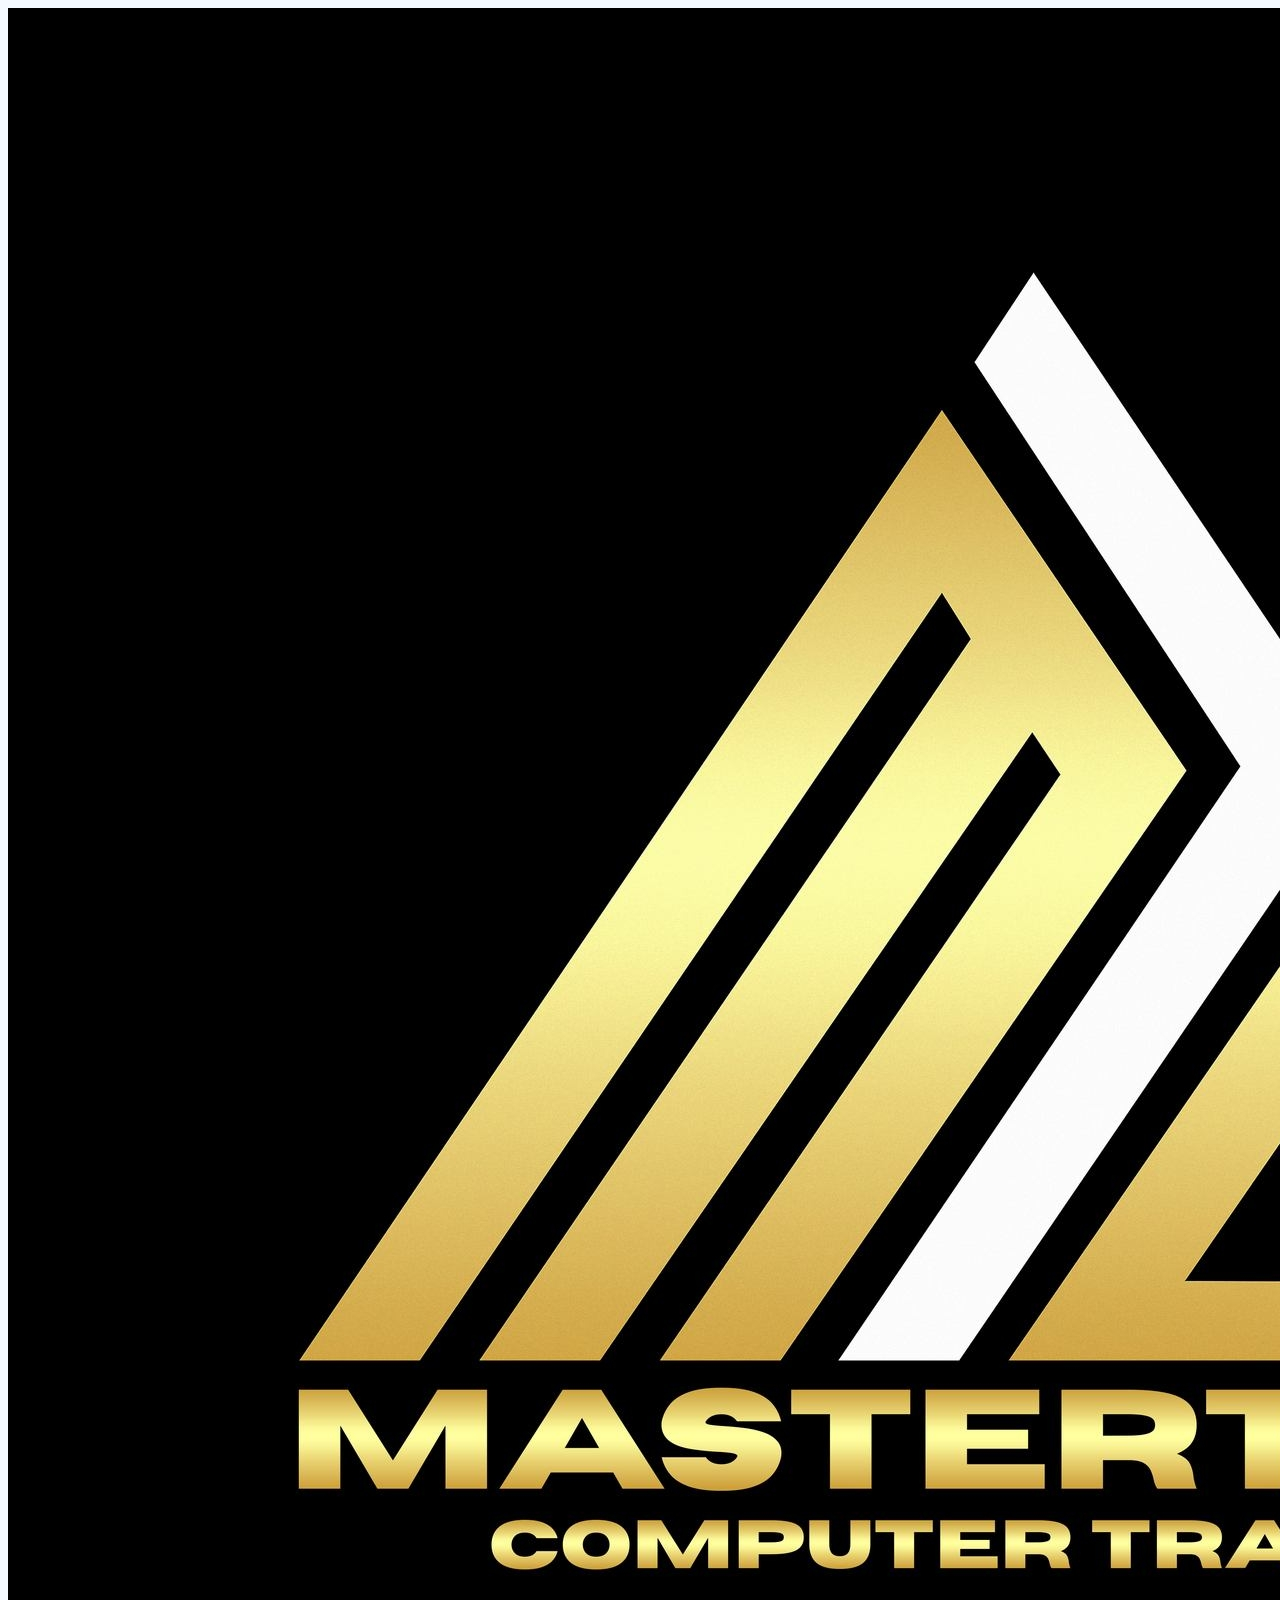
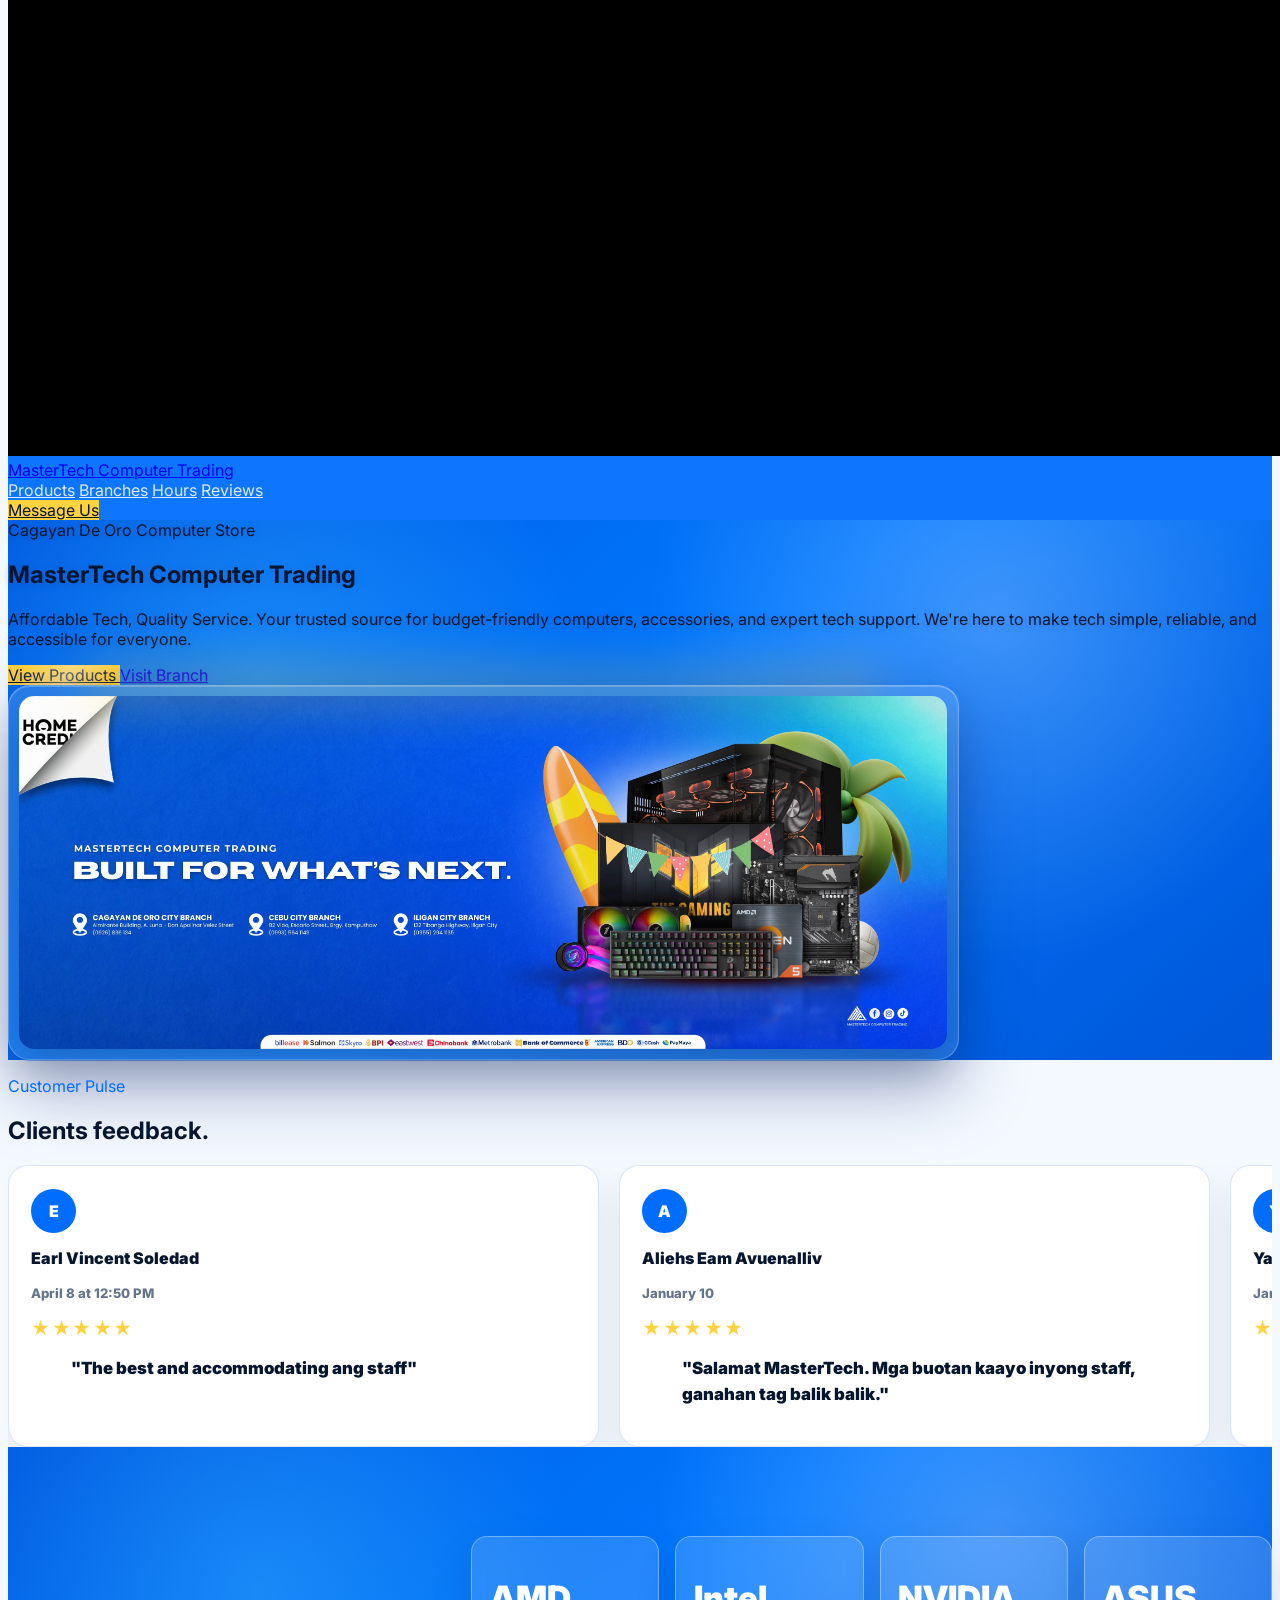
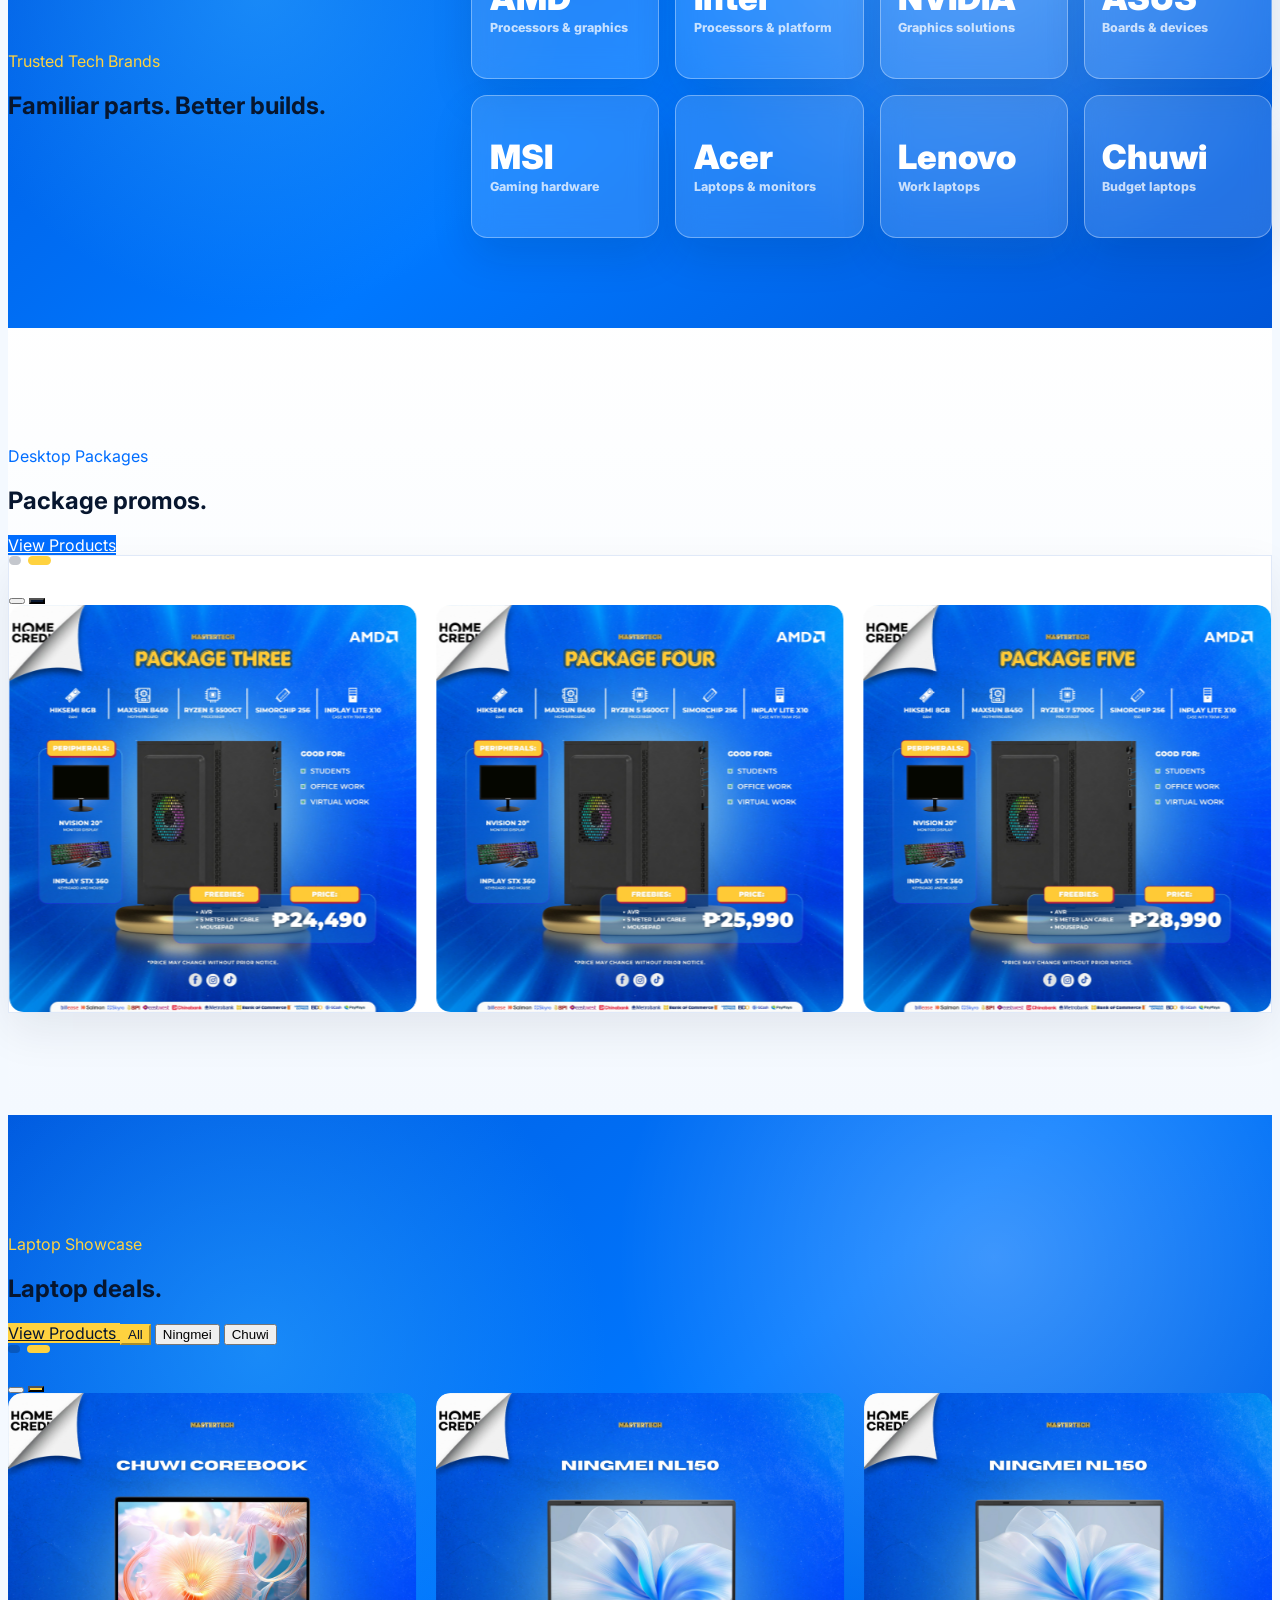
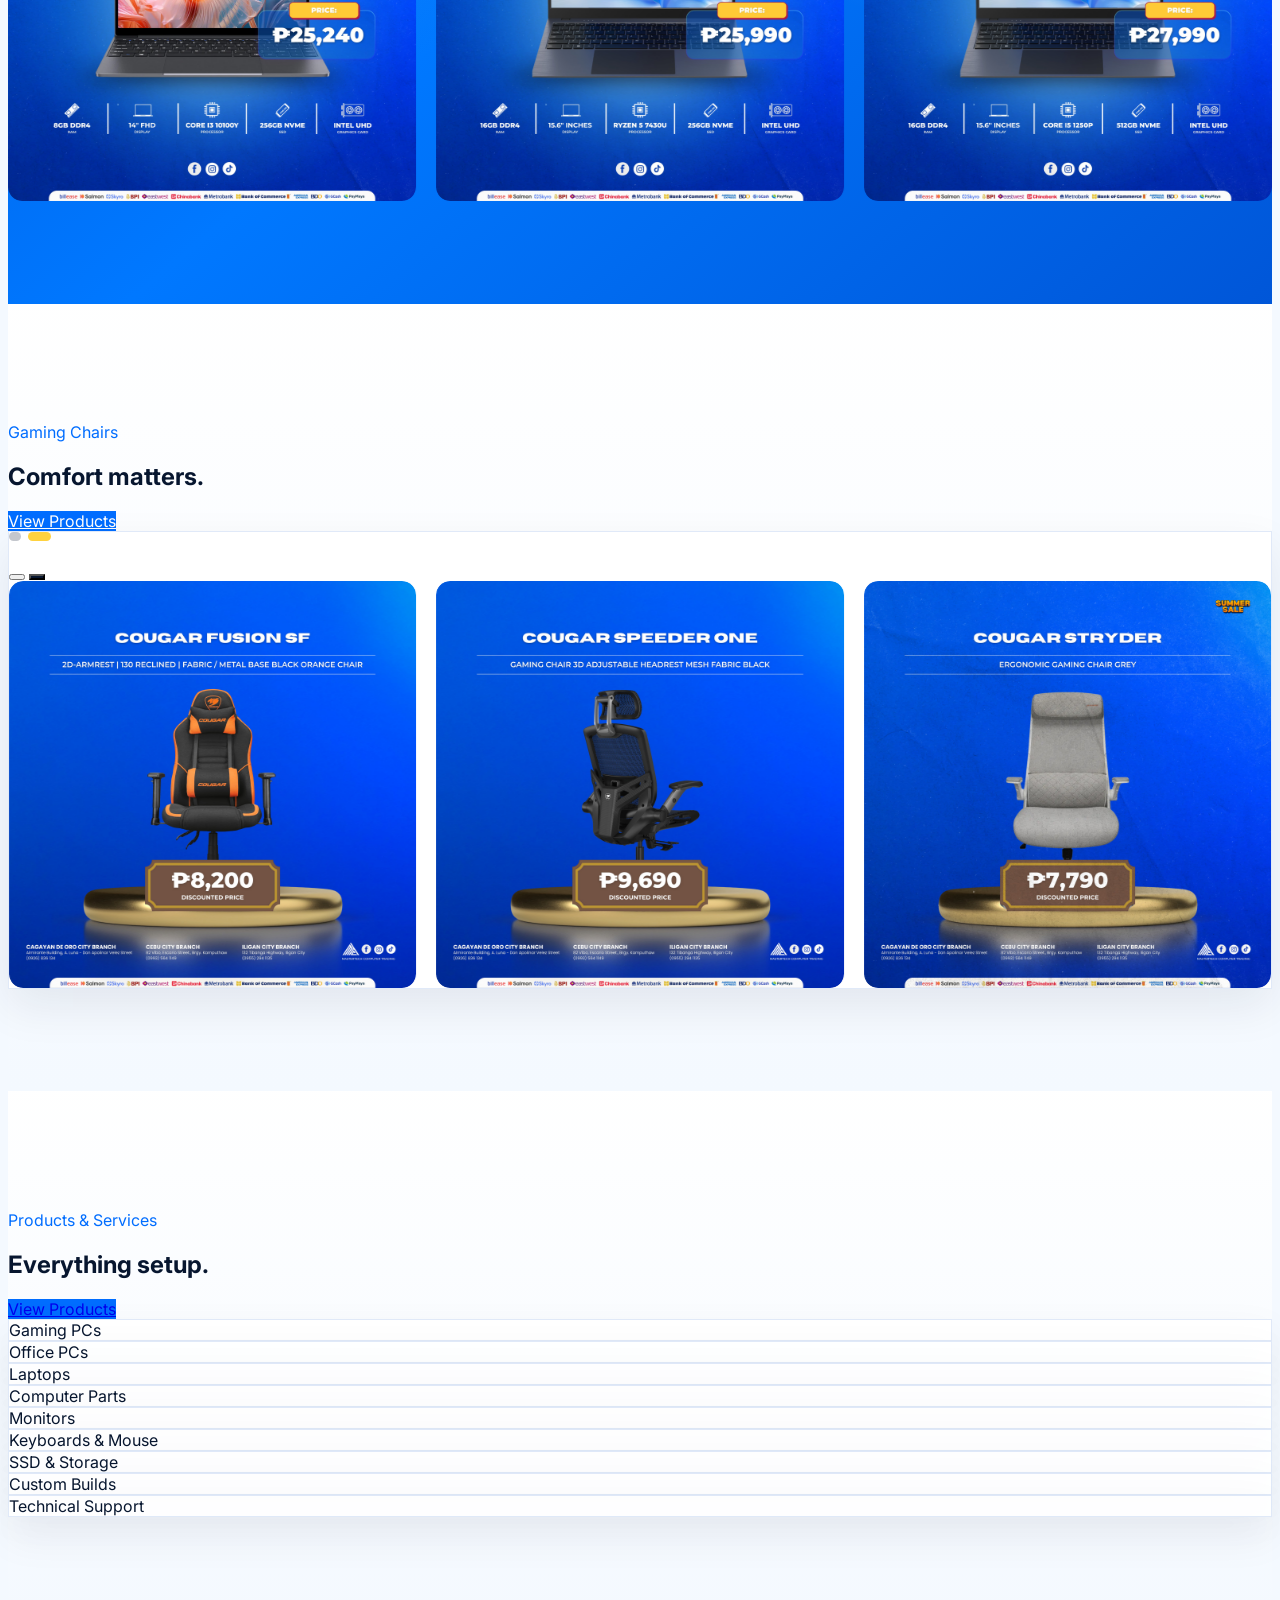
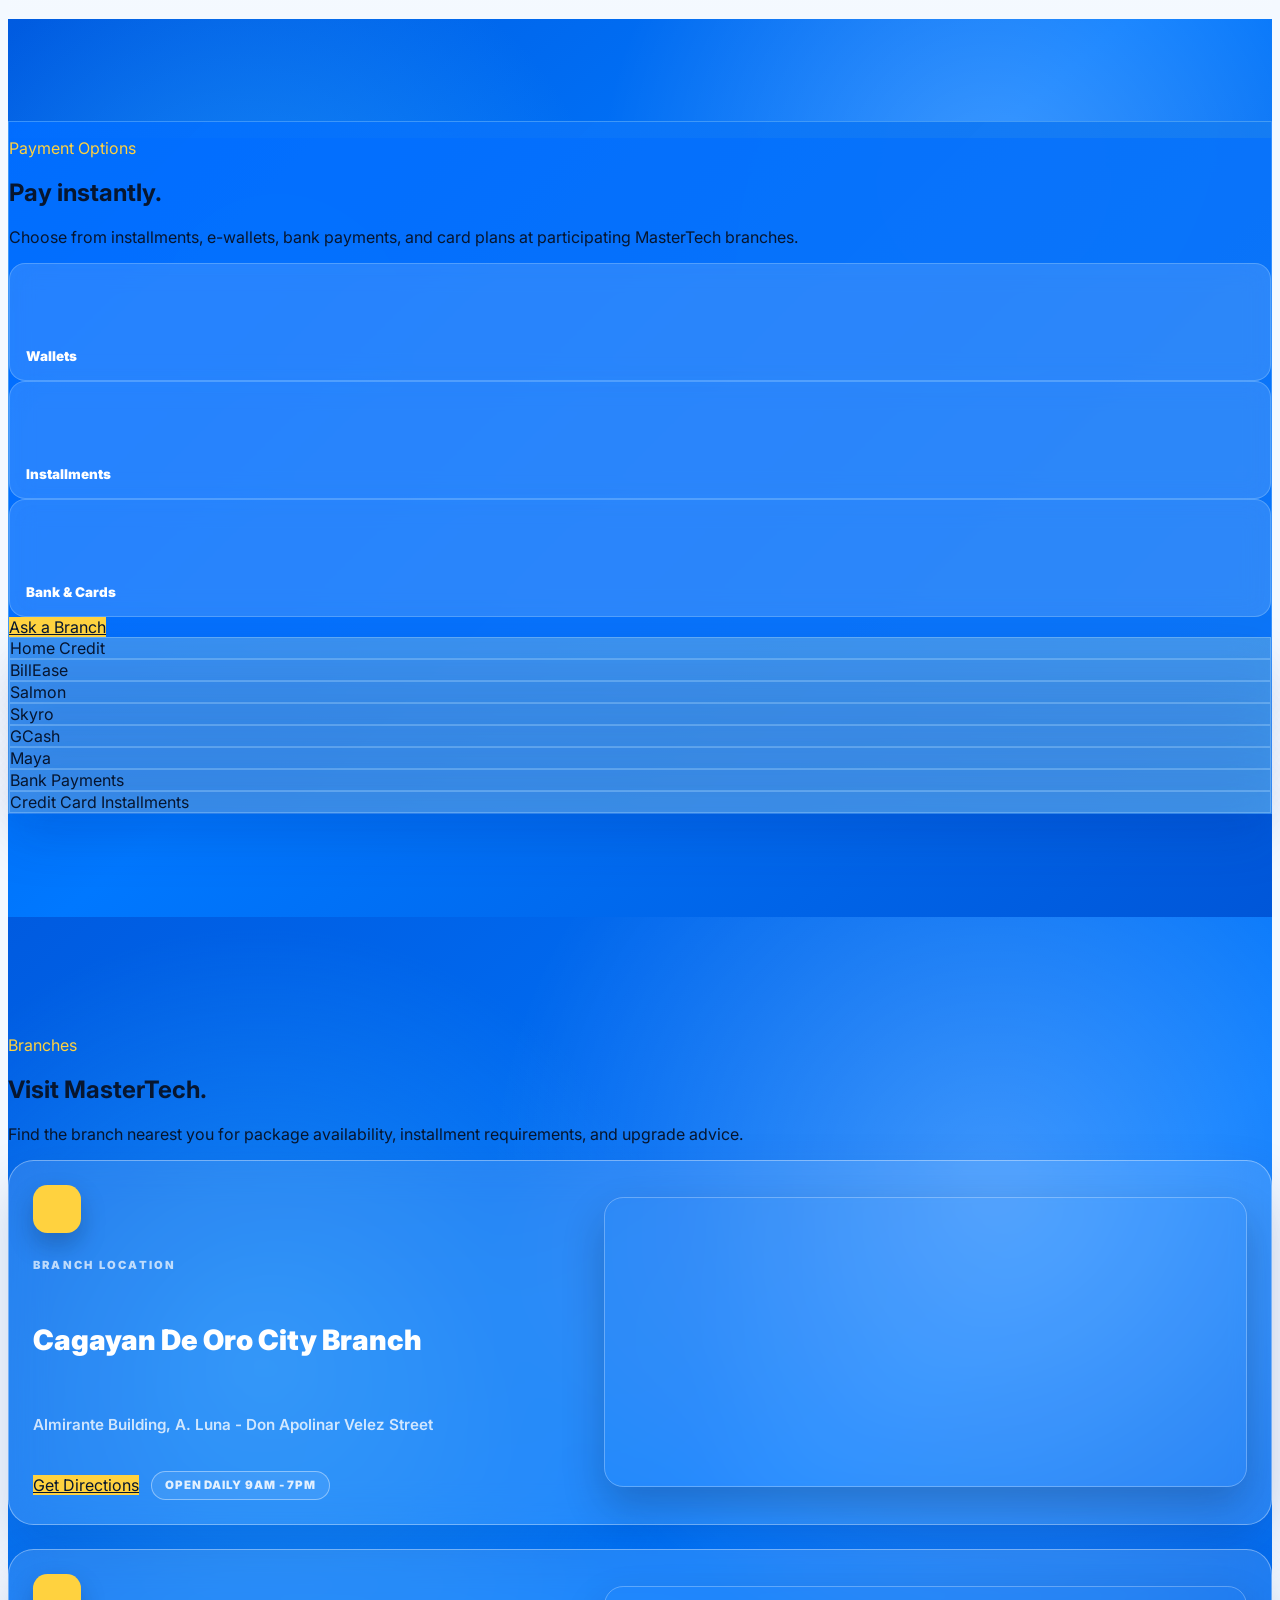
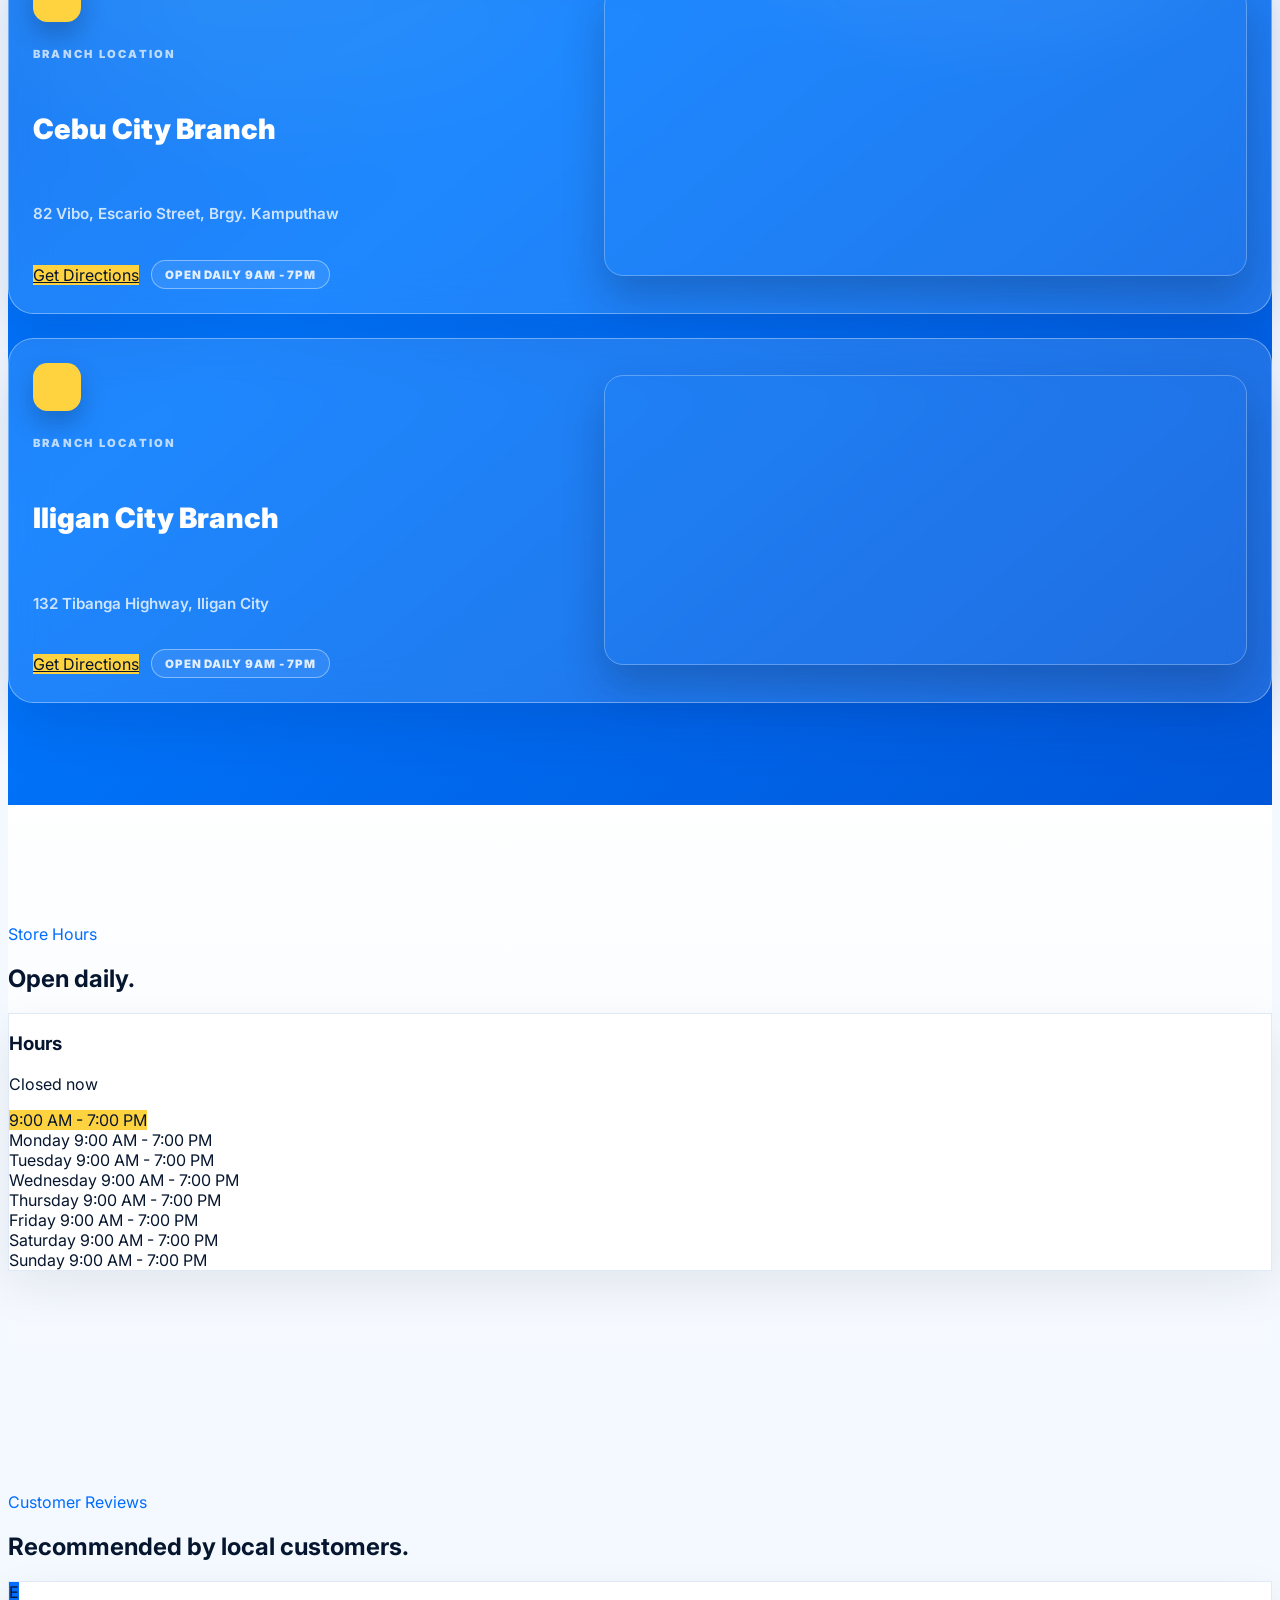
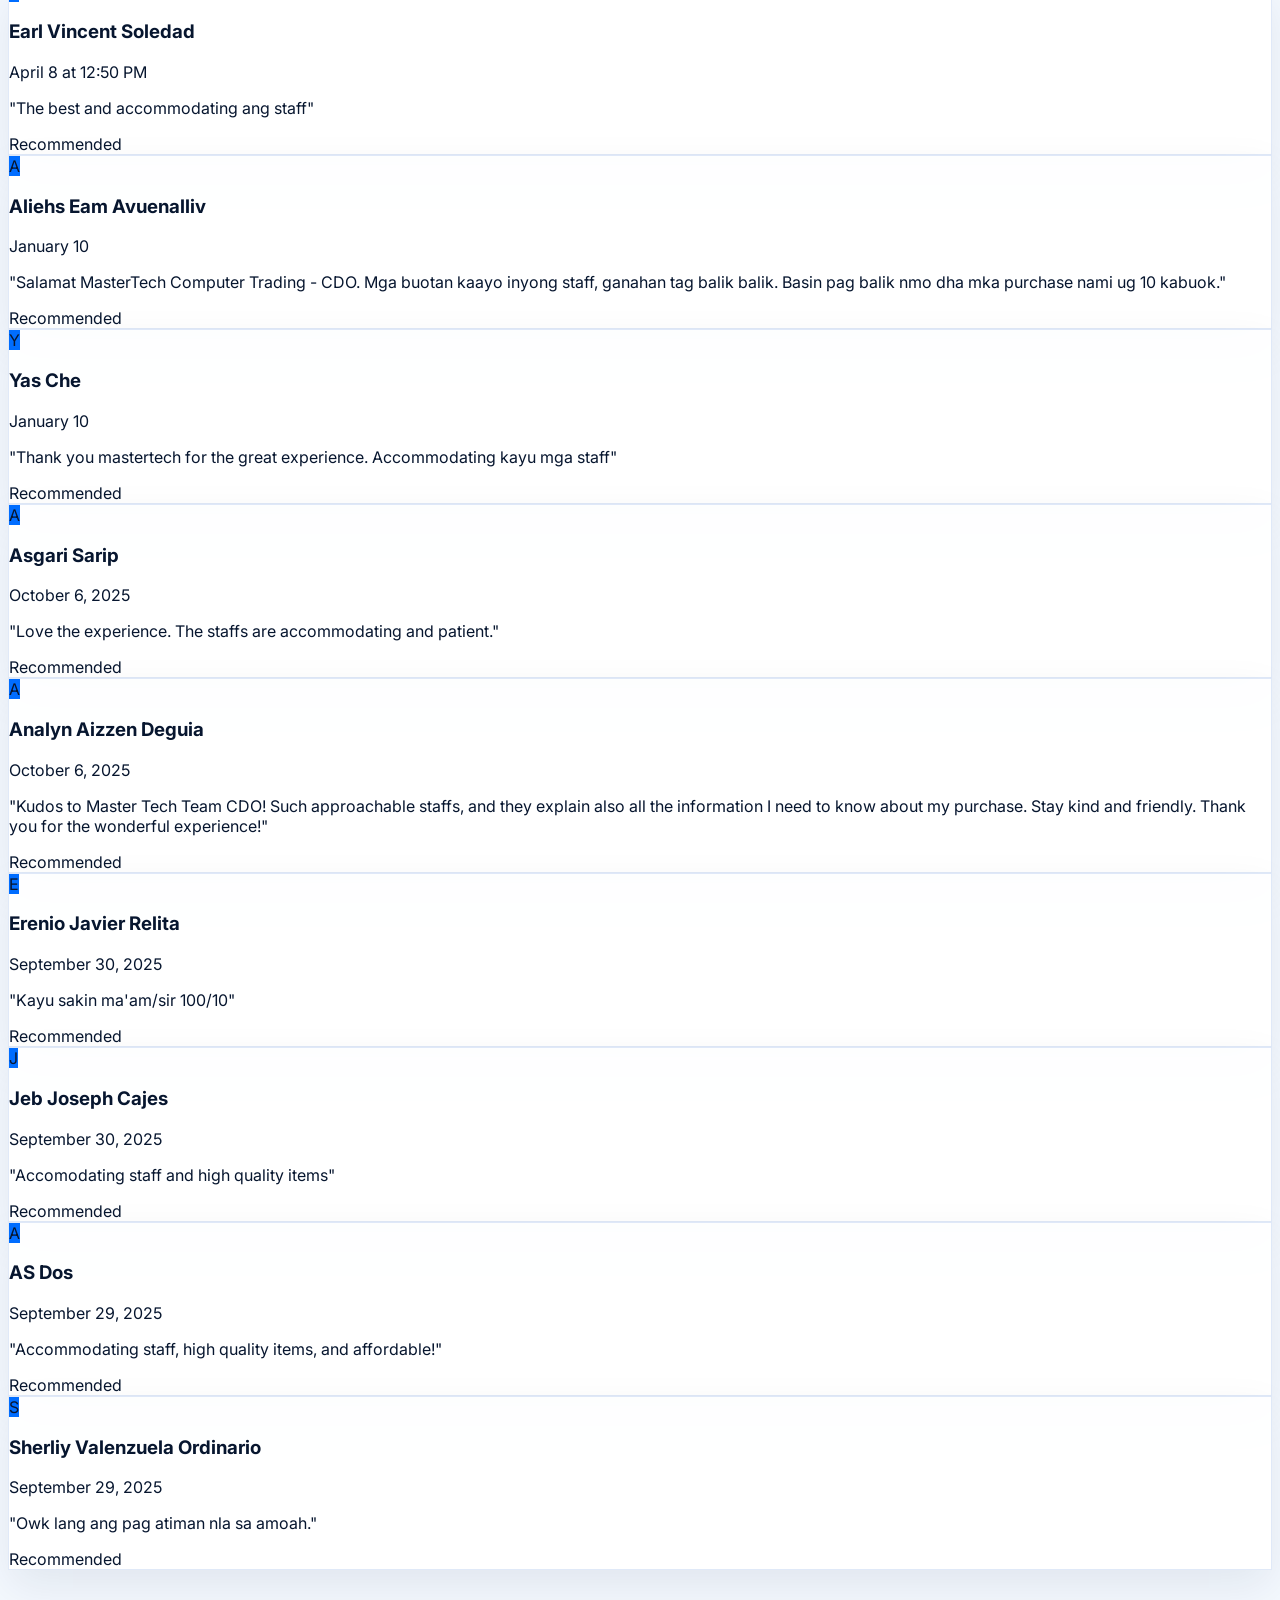
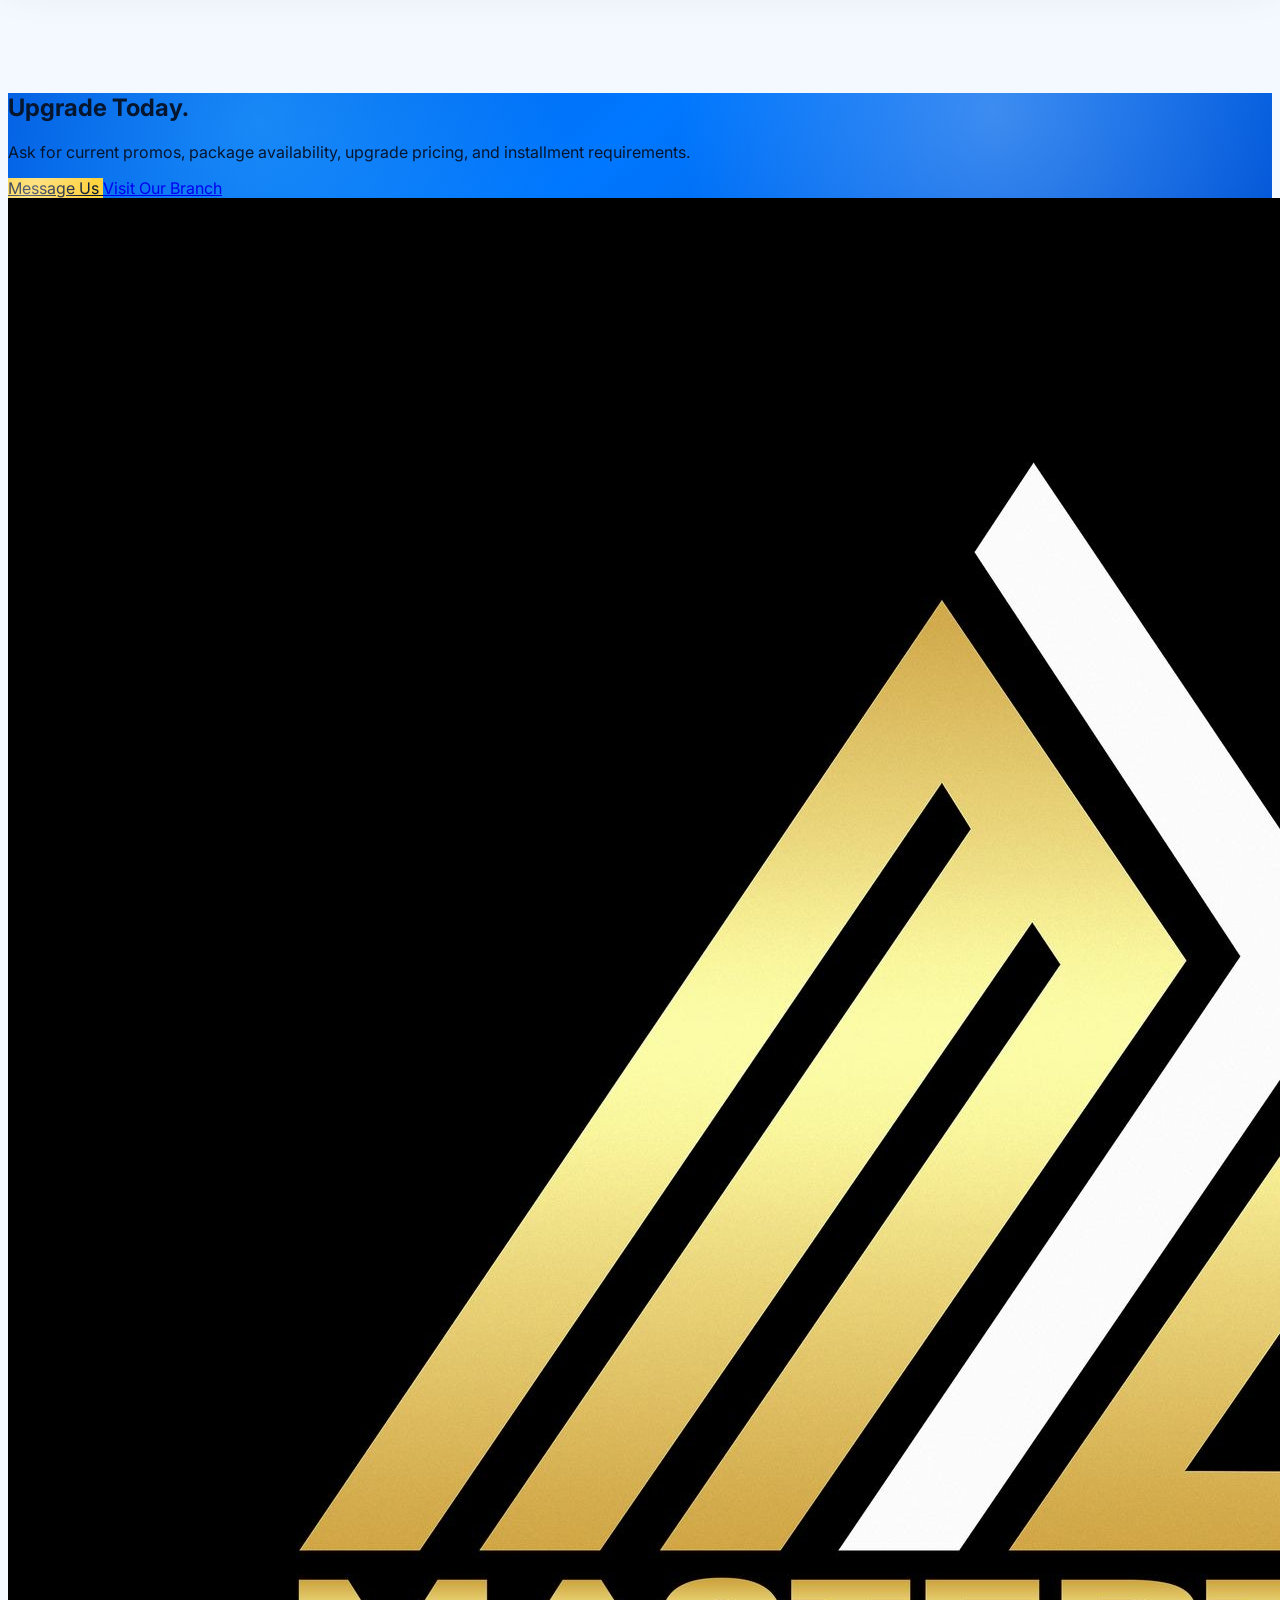
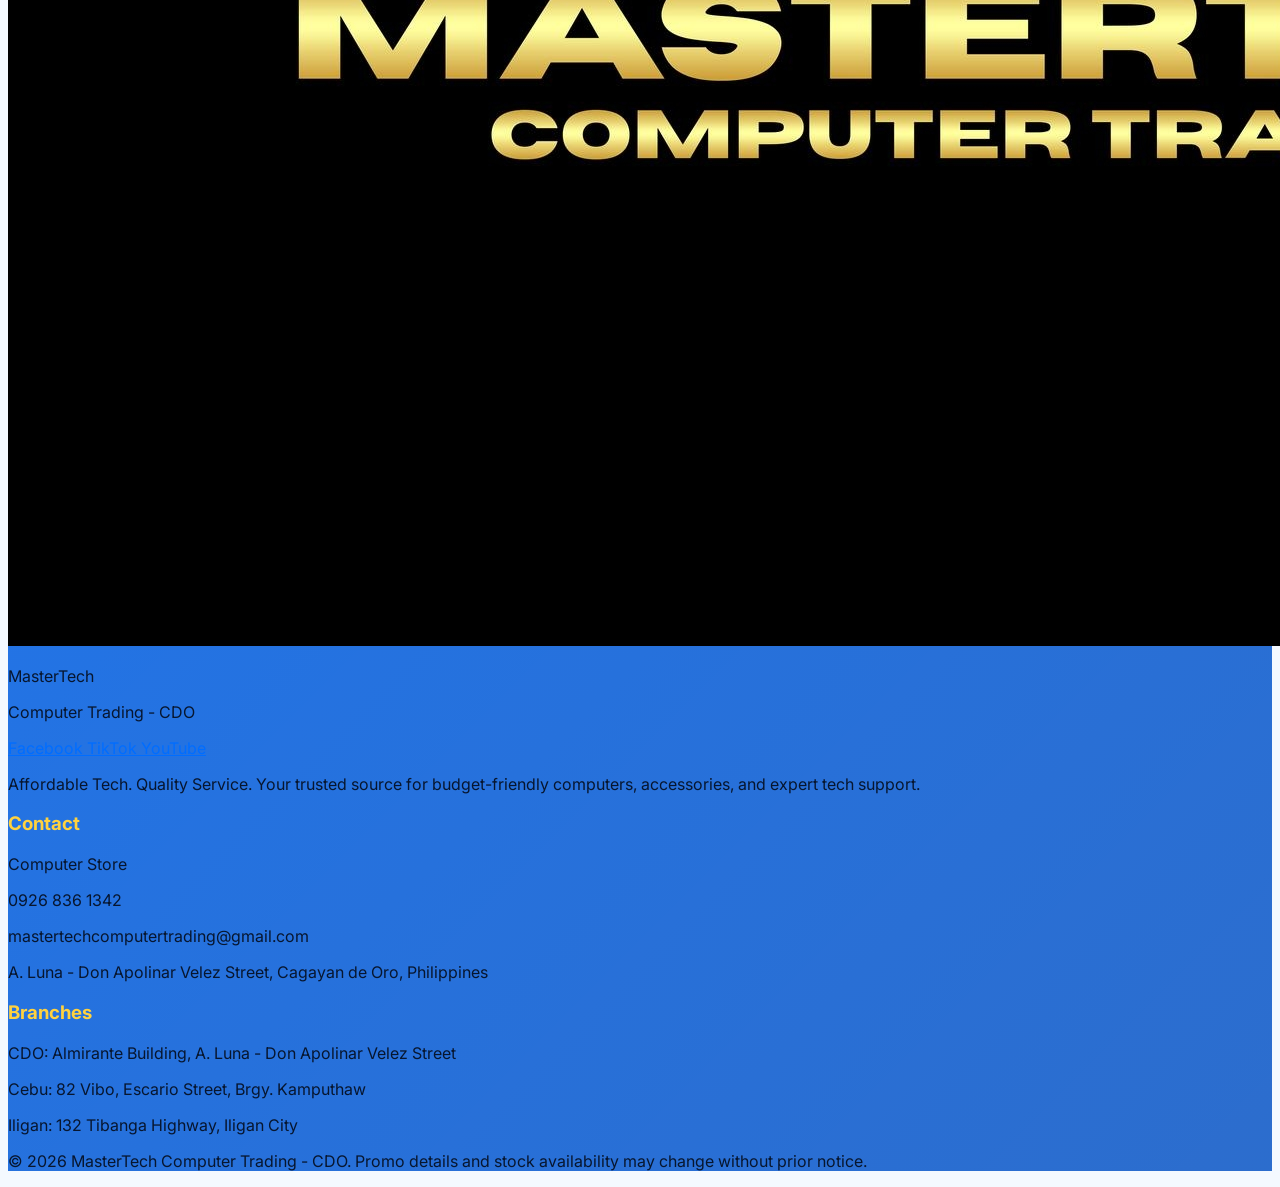
==== commit ceae1fd8: "Refactor CSS styles for improved readability and organization; add new branch card styles and adjust" ====
--- a/index.html
+++ b/index.html
@@ -800,7 +800,7 @@
               requirements, and upgrade advice.
             </p>
           </div>
-          <div class="grid gap-6">
+          <div class="branches-grid">
             <branch-card
               city="Cagayan De Oro City Branch"
               address="Almirante Building, A. Luna - Don Apolinar Velez Street"
--- a/styles.css
+++ b/styles.css
@@ -1,6 +1,22 @@
 ﻿html {
   scroll-behavior: smooth;
   scroll-padding-top: 92px;
+  scrollbar-color: #006dff #d8eeff;
+  scrollbar-width: thin;
+}
+::-webkit-scrollbar {
+  width: 12px;
+}
+::-webkit-scrollbar-track {
+  background: #d8eeff;
+}
+::-webkit-scrollbar-thumb {
+  border: 3px solid #d8eeff;
+  border-radius: 999px;
+  background: linear-gradient(180deg, #ffd23f, #006dff);
+}
+::-webkit-scrollbar-thumb:hover {
+  background: linear-gradient(180deg, #ffe16d, #004ec2);
 }
 section[id] {
   scroll-margin-top: 92px;
@@ -76,39 +92,39 @@
 .border-master-ink {
   border-color: #07162f !important;
 }
-      .poster-copy {
-        position: relative;
-        text-shadow: 0 2px 10px rgba(0, 46, 134, 0.18);
-      }
-      .hero-banner-wrap {
-        position: relative;
-        max-width: 58rem;
-        border: 1px solid rgba(255, 255, 255, 0.28);
-        border-radius: 1.35rem;
-        background: rgba(255, 255, 255, 0.12);
-        padding: 0.65rem;
-        box-shadow:
-          0 28px 70px rgba(0, 35, 110, 0.34),
-          inset 0 1px 0 rgba(255, 255, 255, 0.24);
-        backdrop-filter: blur(16px);
-      }
-      .hero-banner-wrap::before {
-        content: "";
-        position: absolute;
-        inset: -1.25rem 8% auto;
-        height: 2.5rem;
-        border-radius: 999px;
-        background: rgba(255, 210, 63, 0.24);
-        filter: blur(24px);
-        pointer-events: none;
-      }
-      .hero-promo-image {
-        display: block;
-        width: 100%;
-        border-radius: 0.95rem;
-        object-fit: cover;
-        box-shadow: 0 18px 42px rgba(7, 22, 47, 0.26);
-      }
+.poster-copy {
+  position: relative;
+  text-shadow: 0 2px 10px rgba(0, 46, 134, 0.18);
+}
+.hero-banner-wrap {
+  position: relative;
+  max-width: 58rem;
+  border: 1px solid rgba(255, 255, 255, 0.28);
+  border-radius: 1.35rem;
+  background: rgba(255, 255, 255, 0.12);
+  padding: 0.65rem;
+  box-shadow:
+    0 28px 70px rgba(0, 35, 110, 0.34),
+    inset 0 1px 0 rgba(255, 255, 255, 0.24);
+  backdrop-filter: blur(16px);
+}
+.hero-banner-wrap::before {
+  content: "";
+  position: absolute;
+  inset: -1.25rem 8% auto;
+  height: 2.5rem;
+  border-radius: 999px;
+  background: rgba(255, 210, 63, 0.24);
+  filter: blur(24px);
+  pointer-events: none;
+}
+.hero-promo-image {
+  display: block;
+  width: 100%;
+  border-radius: 0.95rem;
+  object-fit: cover;
+  box-shadow: 0 18px 42px rgba(7, 22, 47, 0.26);
+}
 .payment-panel {
   border: 1px solid rgba(120, 188, 255, 0.42);
   background:
@@ -230,6 +246,84 @@
   box-shadow: 0 24px 52px rgba(0, 50, 140, 0.18);
   backdrop-filter: blur(18px);
 }
+.branches-grid {
+  display: grid;
+  gap: 1.5rem;
+}
+.branch-card {
+  display: grid;
+  gap: 1.5rem;
+  grid-template-columns: minmax(0, 0.92fr) minmax(0, 1.08fr);
+  align-items: center;
+  border-radius: 1.6rem;
+  padding: 1.5rem;
+  color: #fff;
+}
+.branch-card__copy {
+  display: flex;
+  flex-direction: column;
+  gap: 0.85rem;
+}
+.branch-card__icon {
+  display: grid;
+  height: 3rem;
+  width: 3rem;
+  place-items: center;
+  border-radius: 0.9rem;
+  background: #ffd23f;
+  color: #07162f;
+  box-shadow: 0 12px 24px rgba(7, 22, 47, 0.25);
+}
+.branch-card__eyebrow {
+  font-size: 0.7rem;
+  font-weight: 900;
+  letter-spacing: 0.2em;
+  text-transform: uppercase;
+  color: rgba(255, 255, 255, 0.7);
+}
+.branch-card__title {
+  font-size: clamp(1.45rem, 2.2vw, 2rem);
+  font-weight: 900;
+  line-height: 1.1;
+}
+.branch-card__address {
+  font-size: 0.95rem;
+  font-weight: 600;
+  line-height: 1.7;
+  color: rgba(255, 255, 255, 0.78);
+}
+.branch-card__actions {
+  display: flex;
+  flex-wrap: wrap;
+  align-items: center;
+  gap: 0.75rem;
+  margin-top: 0.25rem;
+}
+.branch-card__tag {
+  border-radius: 999px;
+  border: 1px solid rgba(255, 255, 255, 0.4);
+  padding: 0.4rem 0.8rem;
+  font-size: 0.72rem;
+  font-weight: 900;
+  text-transform: uppercase;
+  letter-spacing: 0.08em;
+  color: rgba(255, 255, 255, 0.85);
+  background: rgba(255, 255, 255, 0.08);
+}
+.branch-card__map {
+  position: relative;
+  overflow: hidden;
+  border-radius: 1.2rem;
+  border: 1px solid rgba(255, 255, 255, 0.28);
+  box-shadow: 0 20px 42px rgba(7, 22, 47, 0.24);
+}
+.branch-card__frame {
+  display: block;
+  width: 100%;
+  height: 100%;
+  min-height: 18rem;
+  border: 0;
+}
 .glass-footer {
   background:
     linear-gradient(135deg, rgba(0, 109, 255, 0.9), rgba(0, 78, 194, 0.82)),
@@ -437,18 +531,18 @@
   color: #fff;
   font-weight: 900;
 }
-      .review-stars {
-        margin-top: 1rem;
-        color: #ffd23f;
-        font-size: 1.15rem;
-        letter-spacing: 0.08em;
-      }
-      .mobile-break {
-        display: none;
-      }
-      .brand-mobile-break {
-        display: none;
-      }
+.review-stars {
+  margin-top: 1rem;
+  color: #ffd23f;
+  font-size: 1.15rem;
+  letter-spacing: 0.08em;
+}
+.mobile-break {
+  display: none;
+}
+.brand-mobile-break {
+  display: none;
+}
 @keyframes reviewMarquee {
   to {
     transform: translateX(calc(-50% - 0.625rem));
@@ -566,6 +660,11 @@
 }
 .products-shell {
   background: linear-gradient(180deg, #edf3fb, #f8fbff);
+}
+.products-scroll-anchor {
+  display: block;
+  height: 0;
+  scroll-margin-top: 104px;
 }
 .products-toolbar {
   margin-inline: auto;
@@ -878,36 +977,36 @@
 body.nav-open {
   overflow-x: hidden;
 }
-      .mobile-nav-link {
-        display: block;
-        width: 100%;
-        border-bottom: 1px solid rgba(255, 255, 255, 0.16);
-        padding: 0.72rem 1rem;
+.mobile-nav-link {
+  display: block;
+  width: 100%;
+  border-bottom: 1px solid rgba(255, 255, 255, 0.16);
+  padding: 0.72rem 1rem;
   font-size: 0.82rem;
   font-weight: 900;
   text-align: left;
 }
-      .mobile-nav .cta-button {
-        justify-self: stretch;
-        border-radius: 999px !important;
-        margin: 0.7rem 1rem 0.15rem !important;
-        min-height: 2.15rem;
-        padding: 0.48rem 0.95rem !important;
-        font-size: 0.72rem !important;
-      }
-      @media (min-width: 640px) and (max-width: 1023px) {
-        .mobile-nav-link {
-          padding-left: 1.5rem;
-          padding-right: 1.5rem;
-        }
-        .mobile-nav .cta-button {
-          justify-self: start;
-          margin-left: 1.5rem !important;
-          margin-right: 1.5rem !important;
-          padding-left: 1.1rem !important;
-          padding-right: 1.1rem !important;
-        }
-      }
+.mobile-nav .cta-button {
+  justify-self: stretch;
+  border-radius: 999px !important;
+  margin: 0.7rem 1rem 0.15rem !important;
+  min-height: 2.15rem;
+  padding: 0.48rem 0.95rem !important;
+  font-size: 0.72rem !important;
+}
+@media (min-width: 640px) and (max-width: 1023px) {
+  .mobile-nav-link {
+    padding-left: 1.5rem;
+    padding-right: 1.5rem;
+  }
+  .mobile-nav .cta-button {
+    justify-self: start;
+    margin-left: 1.5rem !important;
+    margin-right: 1.5rem !important;
+    padding-left: 1.1rem !important;
+    padding-right: 1.1rem !important;
+  }
+}
 .mobile-nav-link::after {
   display: none;
 }
@@ -1058,11 +1157,11 @@
   }
 }
 @media (max-width: 1023px) {
-        .hero-section {
-          min-height: 88vh;
-          display: flex;
-          align-items: center;
-        }
+  .hero-section {
+    min-height: 88vh;
+    display: flex;
+    align-items: center;
+  }
   h1 {
     font-size: clamp(3rem, 7vw, 4rem) !important;
     line-height: 1 !important;
@@ -1078,27 +1177,23 @@
     font-size: 0.95rem !important;
     line-height: 1.65 !important;
   }
-  branch-card article {
-    grid-template-columns: minmax(0, 0.78fr) minmax(0, 1.22fr);
+  .branch-card {
+    grid-template-columns: minmax(0, 0.85fr) minmax(0, 1.15fr);
     align-items: stretch;
-    padding: 1.25rem !important;
-  }
-  branch-card article > div:first-child {
-    padding: 0 !important;
-  }
-  branch-card iframe {
-    height: 100% !important;
+    padding: 1.25rem;
+  }
+  .branch-card__frame {
     min-height: 18rem;
   }
-        .mobile-nav > div {
-          width: 100%;
-          max-width: none;
-          padding-left: 0 !important;
-          padding-right: 0 !important;
-        }
-        .brand-mobile-break {
-          display: block;
-        }
+  .mobile-nav > div {
+    width: 100%;
+    max-width: none;
+    padding-left: 0 !important;
+    padding-right: 0 !important;
+  }
+  .brand-mobile-break {
+    display: block;
+  }
   .brand-grid,
   .products-grid {
     grid-template-columns: repeat(2, minmax(0, 1fr));
@@ -1163,25 +1258,25 @@
     padding-top: 3.25rem;
     padding-bottom: 3.25rem;
   }
-        .hero-section {
-          min-height: 100vh;
-          padding-top: 7.75rem !important;
-          padding-bottom: 3.5rem !important;
-        }
-        .promo-banner {
-          height: auto !important;
-        }
-        .hero-banner-wrap {
-          margin-top: 2.2rem !important;
-          max-width: 100%;
-          border-radius: 1rem;
-          padding: 0.45rem;
-        }
-        .hero-promo-image {
-          min-height: 10.5rem;
-          border-radius: 0.75rem;
-          object-position: center;
-        }
+  .hero-section {
+    min-height: 100vh;
+    padding-top: 7.75rem !important;
+    padding-bottom: 3.5rem !important;
+  }
+  .promo-banner {
+    height: auto !important;
+  }
+  .hero-banner-wrap {
+    margin-top: 2.2rem !important;
+    max-width: 100%;
+    border-radius: 1rem;
+    padding: 0.45rem;
+  }
+  .hero-promo-image {
+    min-height: 10.5rem;
+    border-radius: 0.75rem;
+    object-position: center;
+  }
   .poster-copy {
     text-align: left;
   }
@@ -1217,11 +1312,11 @@
     font-size: 0.92rem !important;
     line-height: 1.65 !important;
   }
-  branch-card article {
+  .branch-card {
     grid-template-columns: 1fr;
   }
-  branch-card iframe {
-    height: 22rem !important;
+  .branch-card__frame {
+    min-height: 22rem;
   }
   .review-marquee-section {
     padding-top: 3.5rem;
@@ -1231,12 +1326,12 @@
     min-height: 12rem;
     padding: 1.1rem;
   }
-        .marquee-review-card blockquote {
-          font-size: 0.94rem;
-        }
-        .mobile-break {
-          display: block;
-        }
+  .marquee-review-card blockquote {
+    font-size: 0.94rem;
+  }
+  .mobile-break {
+    display: block;
+  }
   .brand-section .grid {
     padding-top: 3.5rem !important;
     padding-bottom: 3.5rem !important;
